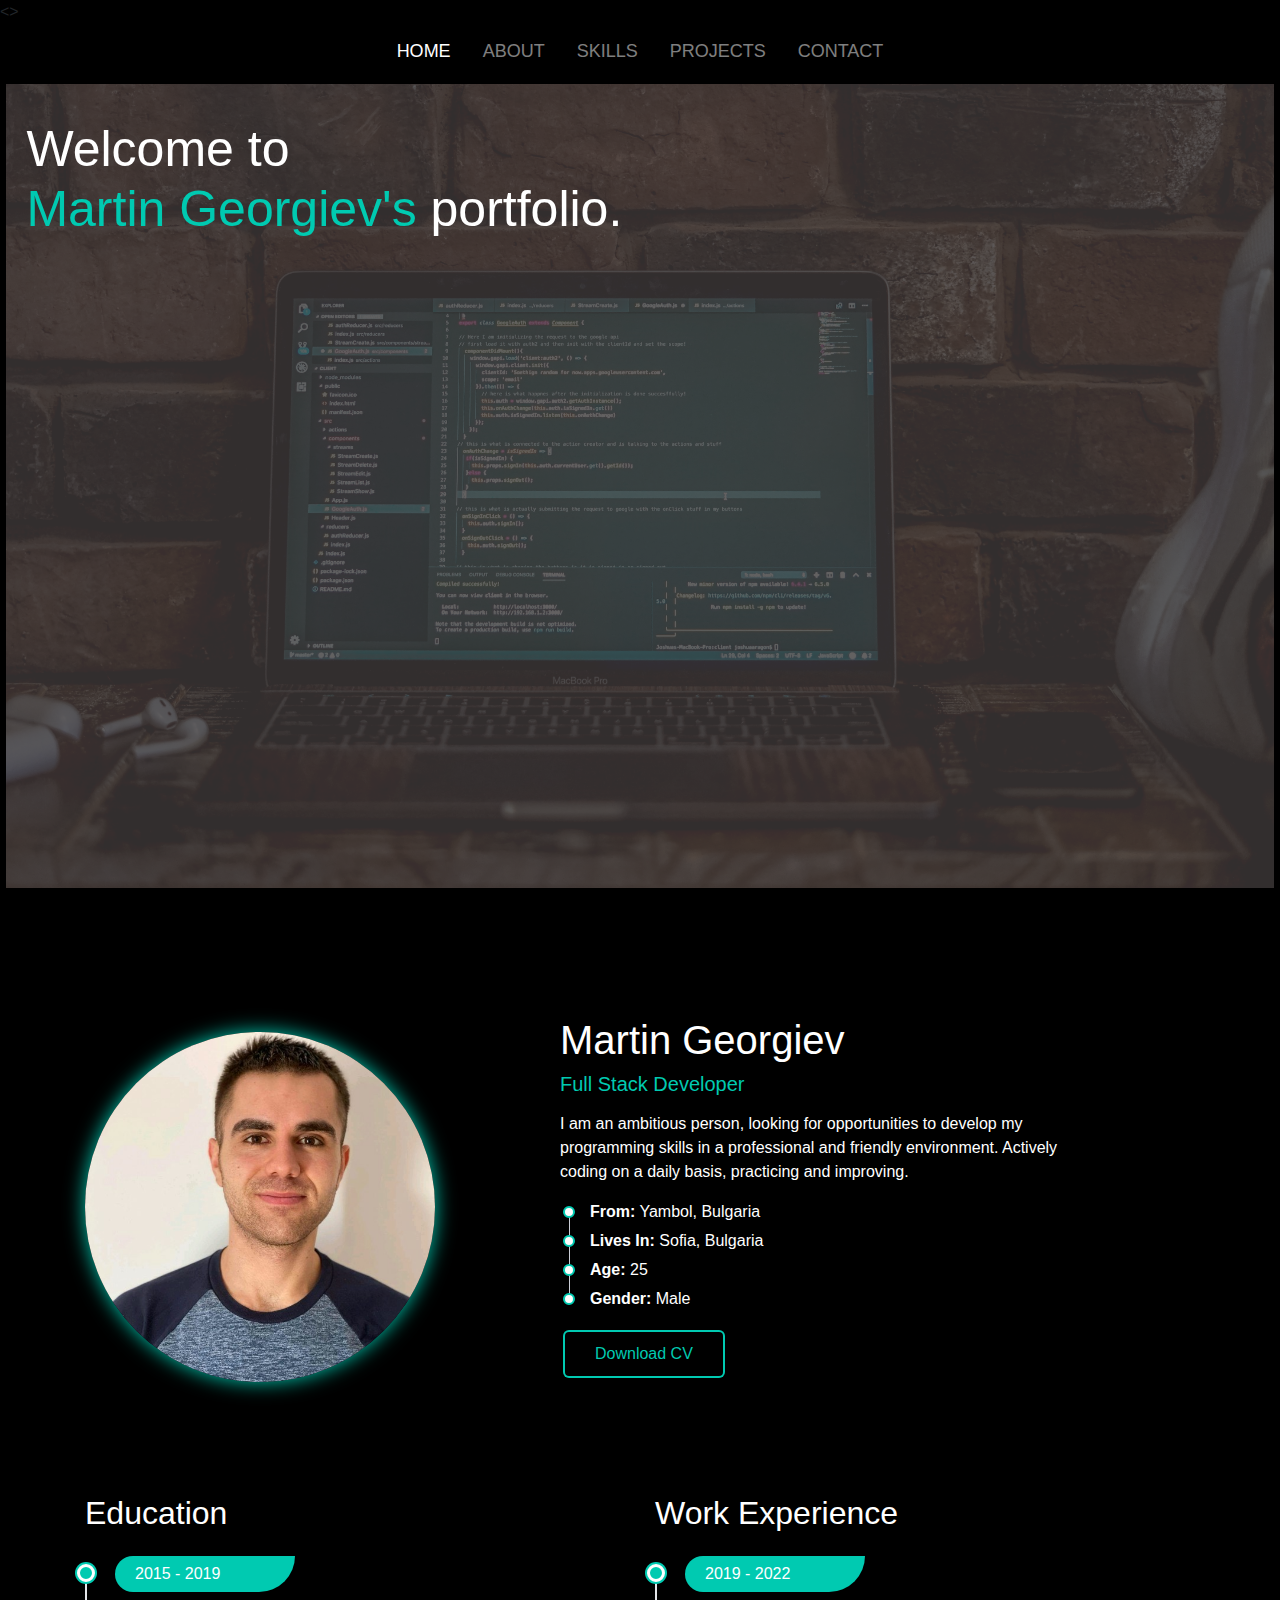
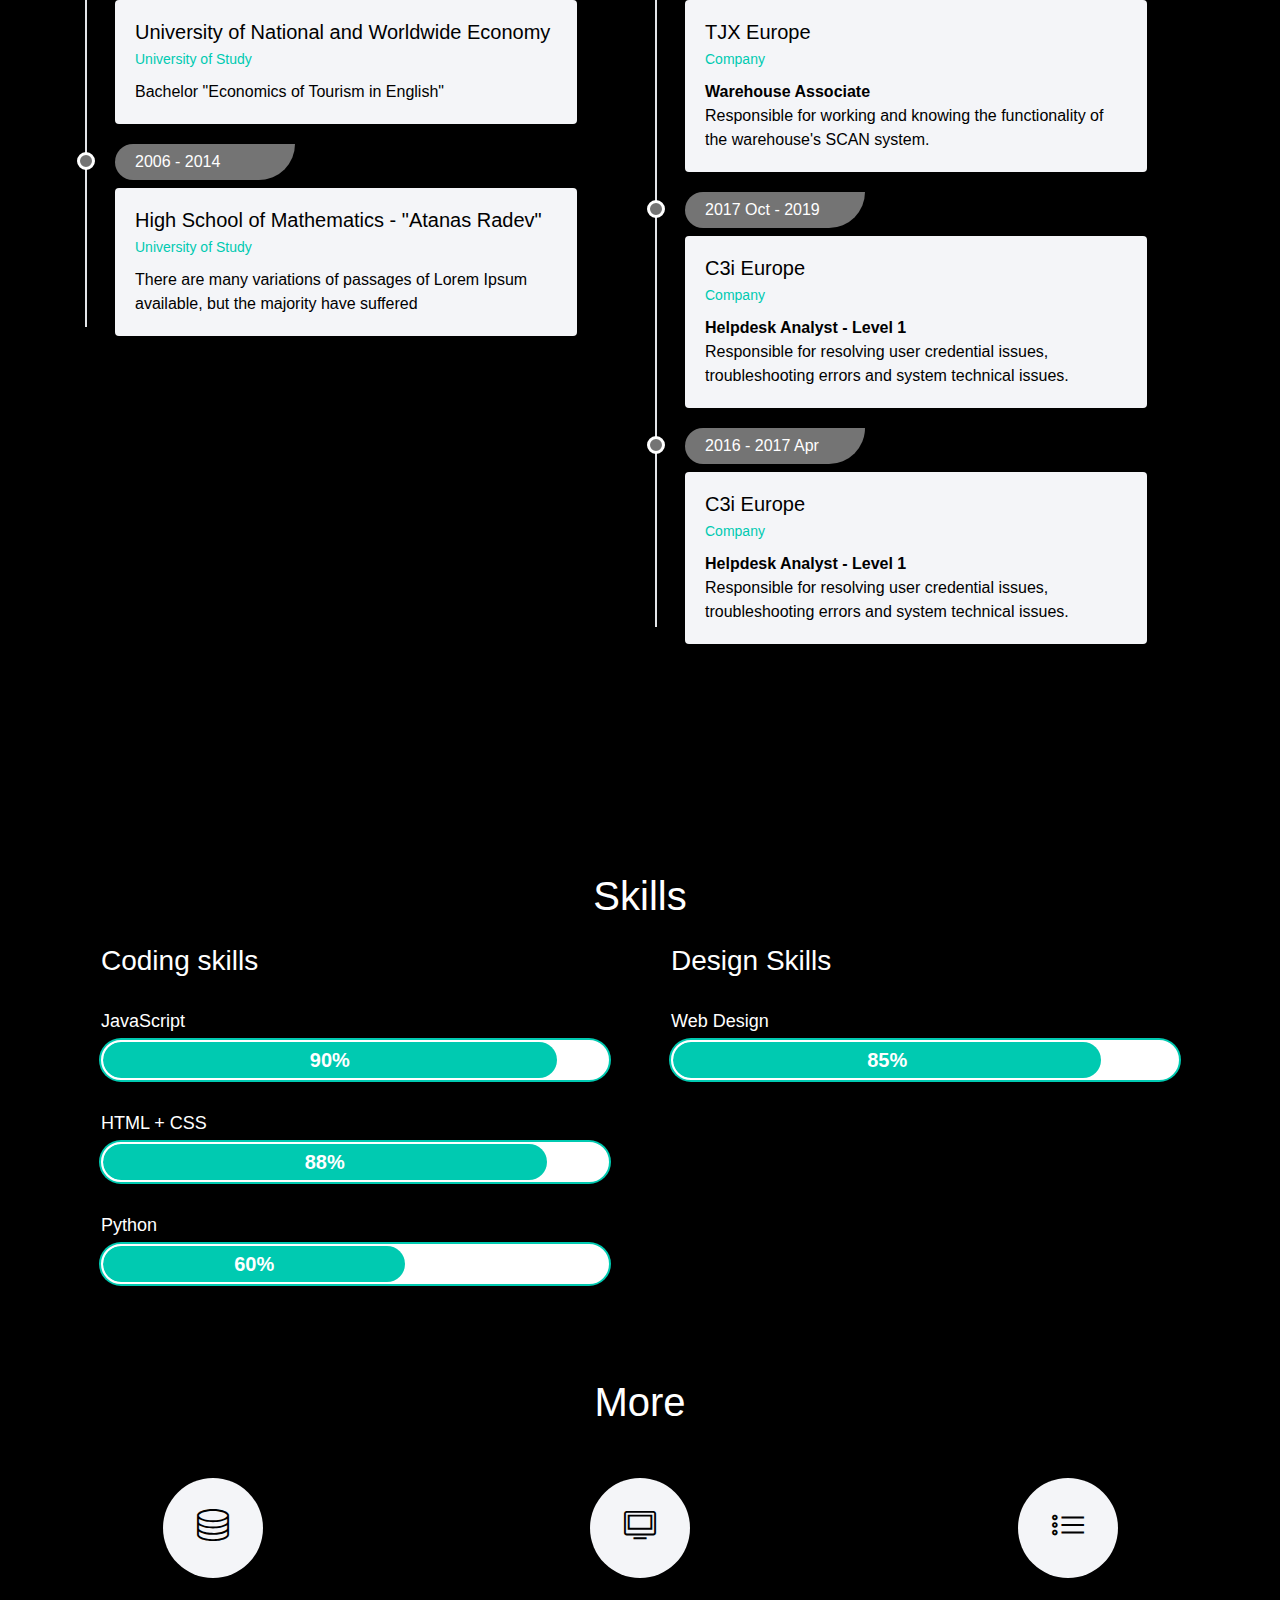
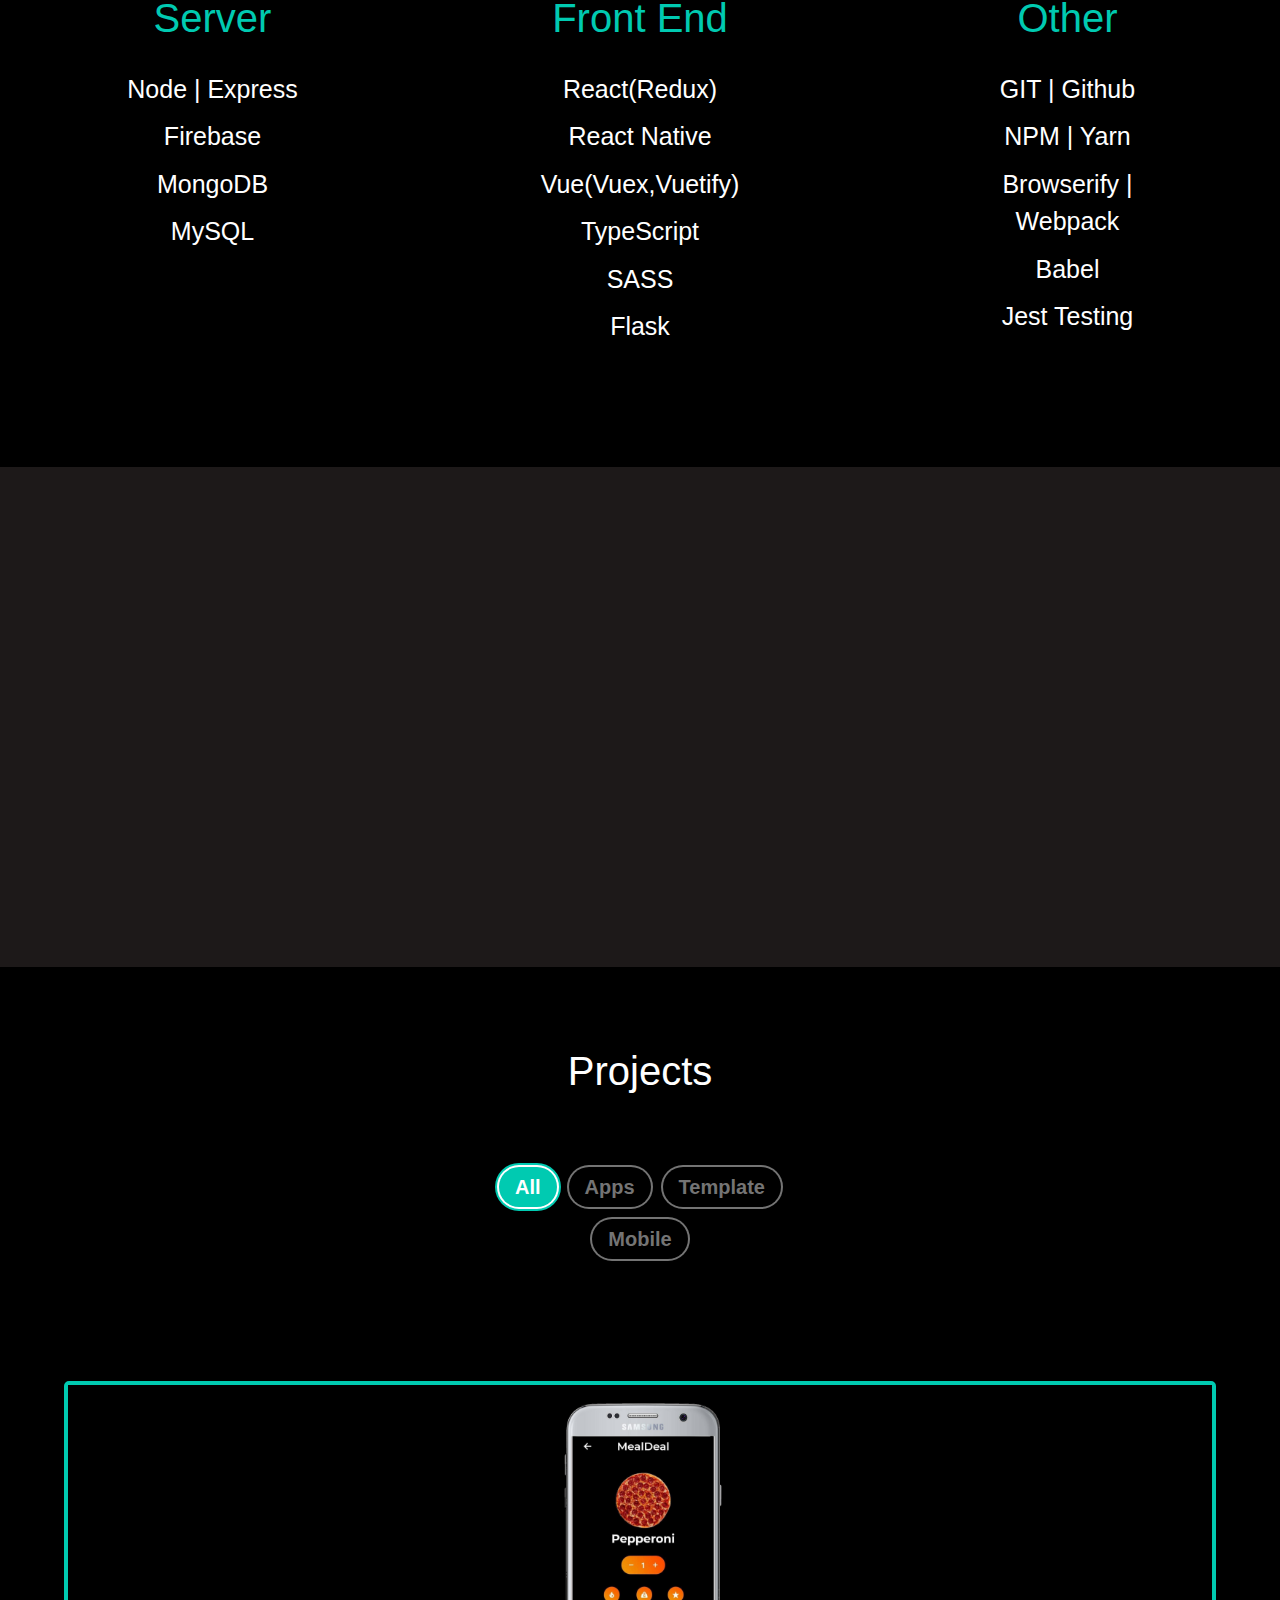
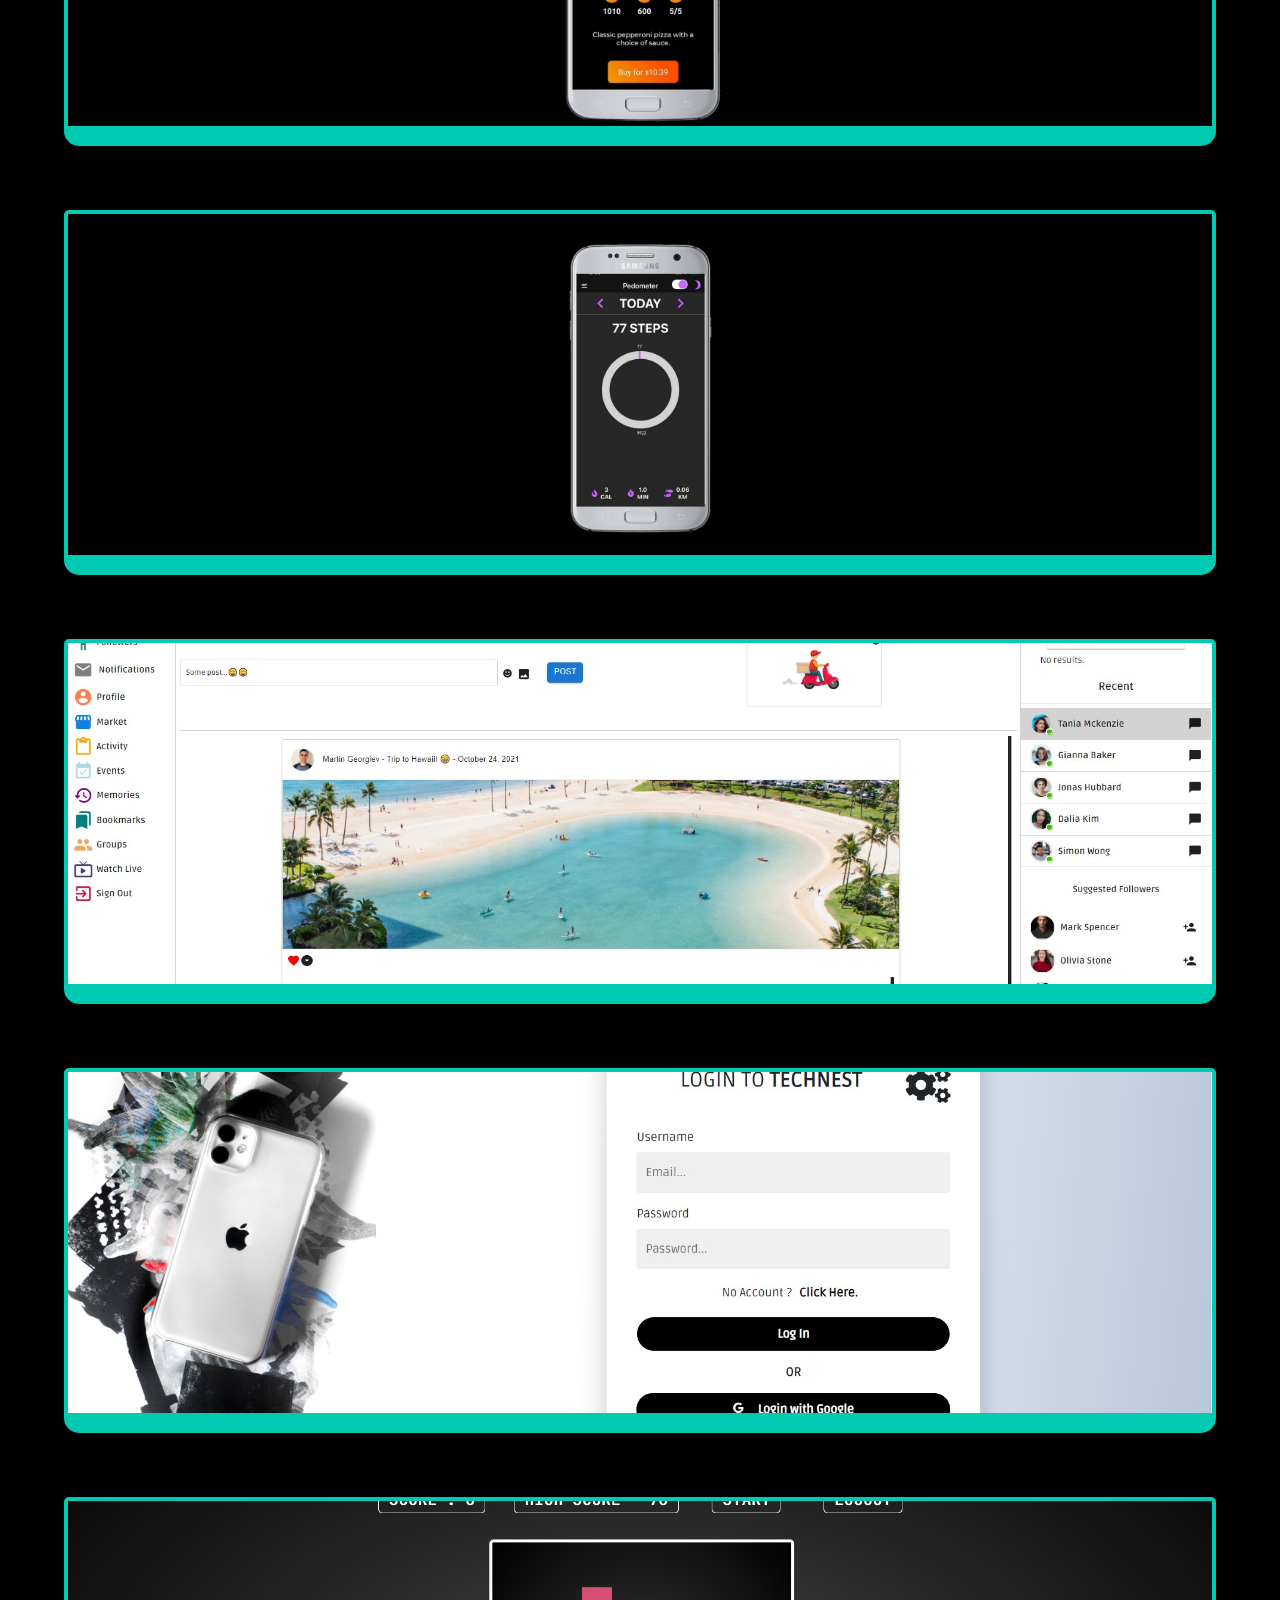
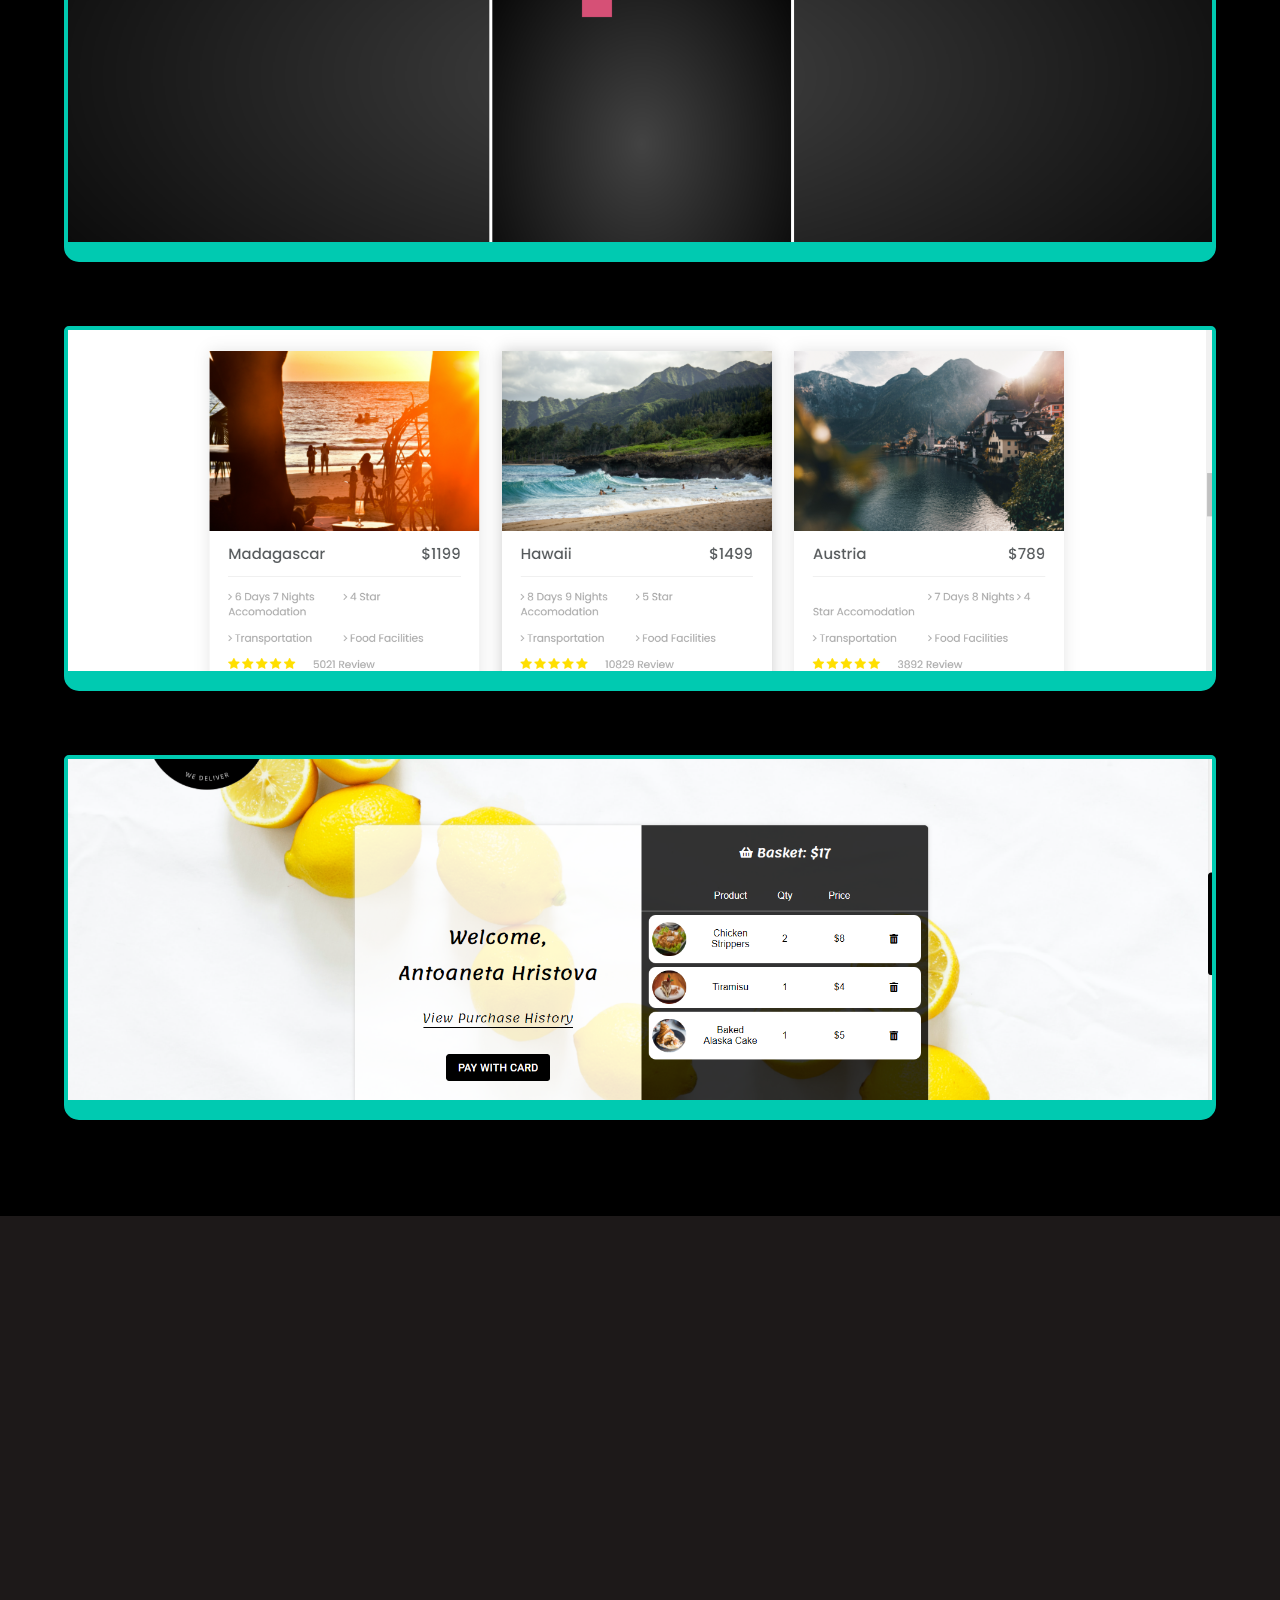
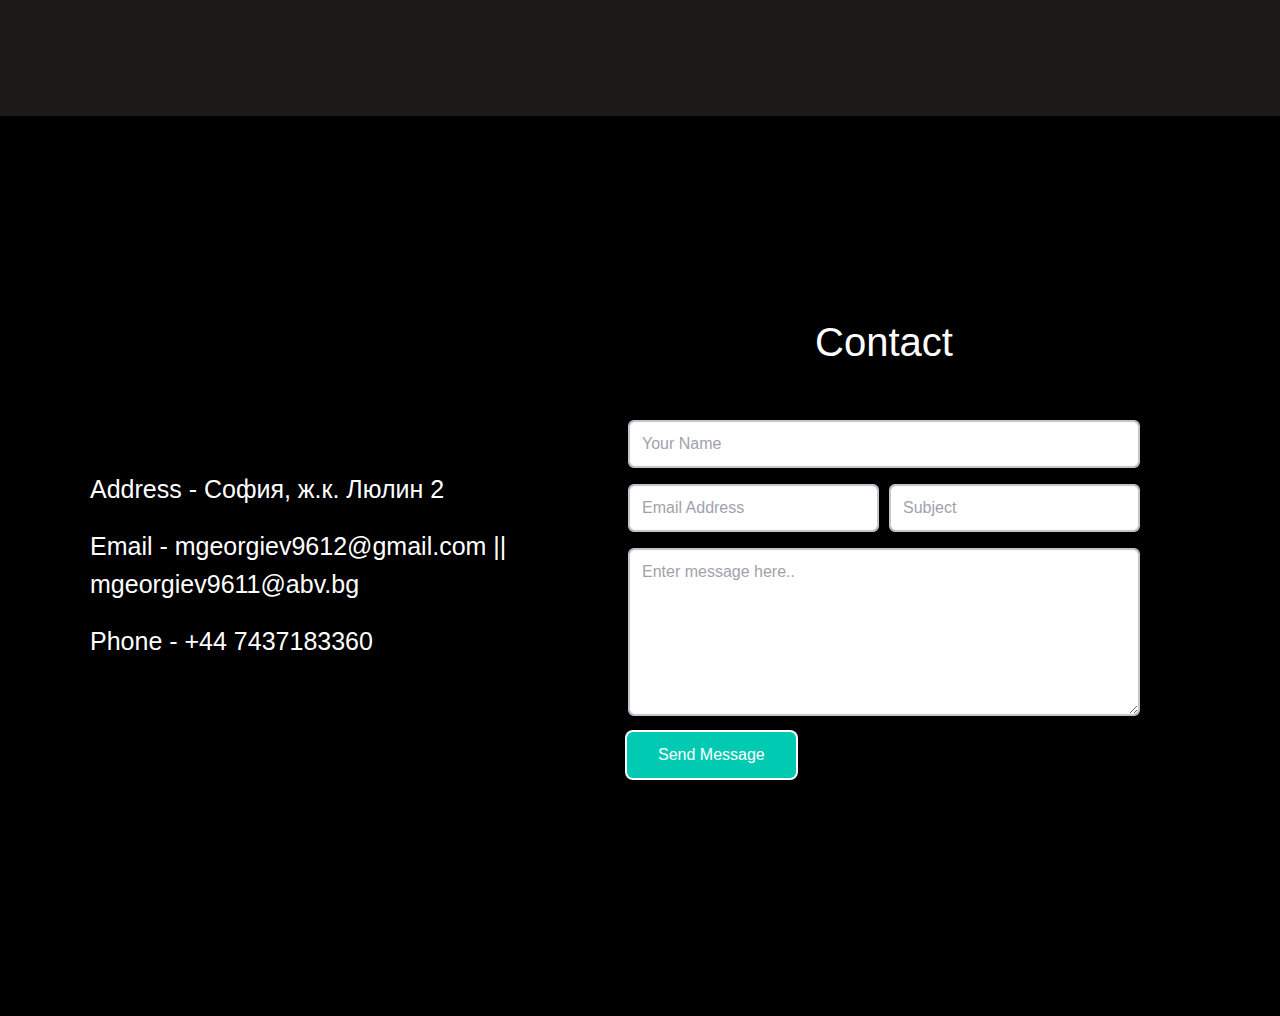
==== index.html @ 3c36e734 "Update" ====
<!DOCTYPE html>
<html lang="en">
<>
  <meta charset="UTF-8">
  <meta name="viewport" content="width=device-width, initial-scale=1.0">

  <meta http-equiv="X-UA-Compatible" content="ie=edge">

  <meta name="copyright" content="MACode ID, https://www.macodeid.com/">

  <title>Martin Georgiev - Portfolio</title>
  <link rel="stylesheet" href="https://cdnjs.cloudflare.com/ajax/libs/magnific-popup.js/1.1.0/magnific-popup.min.css" />

  <link rel="stylesheet" type="text/css" href="./assets/css/themify-icons.css">

  <link rel="stylesheet" type="text/css" href="./assets/css/bootstrap.css">

  <link rel="stylesheet" type="text/css" href="./assets/vendor/animate/animate.css">

  <link rel="stylesheet" type="text/css" href="./assets/vendor/owl-carousel/owl.carousel.css">

  <link rel="stylesheet" type="text/css" href="./assets/vendor/perfect-scrollbar/css/perfect-scrollbar.css">

  <link rel="stylesheet" type="text/css" href="./assets/vendor/nice-select/css/nice-select.css">

  <link rel="stylesheet" type="text/css" href="./assets/vendor/fancybox/css/jquery.fancybox.min.css">

  <link rel="stylesheet" type="text/css" href="./assets/css/virtual.css">

  <link rel="stylesheet" type="text/css" href="./assets/css/topbar.virtual.css">
  <link rel="stylesheet" type="text/css" href="./assets/css/styles.css">
  <link rel="preconnect" href="https://fonts.googleapis.com">
  <link rel="preconnect" href="https://fonts.gstatic.com" crossorigin>
  <link href="https://fonts.googleapis.com/css2?family=Ruda&display=swap" rel="stylesheet">
  <script src="https://kit.fontawesome.com/34d4f625c3.js" crossorigin="anonymous"></script>
  <script type="text/javascript" src="https://cdn.jsdelivr.net/npm/emailjs-com@3/dist/email.min.js"></script>
  <script type="text/javascript">
  (function() {
  emailjs.init("user_loVJY6vXGC3Sks61sWUpJ");
  })();
  </script>
  </head>

  <body class="theme-red">

    <!-- Back to top button -->
    <div class="btn-back_to_top">
      <span class="ti-arrow-up"></span>
    </div>

    <!-- Setting button -->
    <div class="config">
      <div class="template-config">
        <!-- Settings -->
        <div class="d-block">
          <button class="btn btn-fab btn-sm" id="sideel" title="Settings"><span class="ti-settings"></span></button>
        </div>
        <!-- Puschase -->
        <div class="d-block">
          <a href="https://macodeid.com/projects/virtual-folio/" class="btn btn-fab btn-sm" title="Get this template"
            data-toggle="tooltip" data-placement="left"><span class="ti-download"></span></a>
        </div>
        <!-- Help -->
        <div class="d-block">
          <a href="#" class="btn btn-fab btn-sm" title="Help" data-toggle="tooltip" data-placement="left"><span
              class="ti-help"></span></a>
        </div>
      </div>
      <div class="set-menu">
      </div>
    </div>
    </div>

    <div class="vg-page page-home bg-image" id="home" style="background-image: url(./assets/img/b10.jpg); background-attachment: scroll;">
      <!-- Navbar -->
      <div class="navbar navbar-expand-lg navbar-dark sticky" data-offset="500" style="background-color: black;">
        <div class="container" >
          <button class="navbar-toggler" data-toggle="collapse" data-target="#main-navbar" aria-expanded="true">
            <span class="ti-menu"></span>
          </button>
          <div class="collapse navbar-collapse" id="main-navbar">
            <ul class="navbar-nav ml-auto">
              <li class="nav-item active">
                <a href="#home" class="nav-link" data-animate="scrolling">Home</a>
              </li>
              <li class="nav-item">
                <a href="#about" class="nav-link" data-animate="scrolling">About</a>
              </li>
              <li class="nav-item">
                <a href="#skills" class="nav-link" data-animate="scrolling">Skills</a>
              </li>
              <li class="nav-item">
                <a href="#portfolio" class="nav-link" data-animate="scrolling">Projects</a>
              </li>
              <li class="nav-item">
                <a href="#contact" class="nav-link" data-animate="scrolling">Contact</a>
              </li>
            </ul>
            <ul class="nav ml-auto">

            </ul>
          </div>
        </div>
      </div> <!-- End Navbar -->
      <!-- Caption header -->
      <div class="caption-header wow zoomInDown">
        <h1 class="fw-light mb-1">Welcome to <br/><span class="fg-theme mb-1">Martin Georgiev's</span> portfolio.</h1>
      </div> <!-- End Caption header -->
    </div>

    <div class="vg-page page-about" id="about">
      <div class="container py-5">
        <div class="row">
          <div class="col-lg-4 py-3">
            <div class="img-place wow fadeInUp">
              <img src="./assets/img/profile_img.jpg" alt="">
            </div>
          </div>
          <div class="col-lg-6 offset-lg-1 wow fadeInRight">
            <h1 class="fw-medium">Martin Georgiev</h1>
            <h5 class="fg-theme mb-3">Full Stack Developer</h5>
            <p>I am an ambitious person, looking for opportunities to develop my programming skills in a professional
              and friendly environment. Actively coding on a daily basis, practicing and improving.</p>
            <ul class="theme-list">
              <li><b>From:</b> Yambol, Bulgaria</li>
              <li><b>Lives In:</b> Sofia, Bulgaria</li>
              <li><b>Age:</b> 25</li>
              <li><b>Gender:</b> Male</li>
            </ul>
            <a href="./html/MartinCV.pdf" target="_blank" class="btn btn-theme-outline">Download CV</a>
          </div>
        </div>
      </div>
      <div class="container pt-5">
        <div class="row">
          <div class="col-md-6 wow fadeInRight">
            <h2 class="fw-normal">Education</h2>
            <ul class="timeline mt-4 pr-md-5">
              <li>
                <div class="title"> 2015 - 2019</div>
                <div class="details">
                  <h5>University of National and Worldwide Economy</h5>
                  <small class="fg-theme">University of Study</small>
                  <p>Bachelor "Economics of Tourism in English"</p>
                </div>
              </li>
              <li>
                <div class="title">2006 - 2014</div>
                <div class="details">
                  <h5>High School of Mathematics - "Atanas Radev"</h5>
                  <small class="fg-theme">University of Study</small>
                  <p>There are many variations of passages of Lorem Ipsum available, but the majority have suffered</p>
                </div>
              </li>
            </ul>
          </div>
          <div class="col-md-6 wow fadeInRight" data-wow-delay="200ms">
            <h2 class="fw-normal">Work Experience</h2>
            <ul class="timeline mt-4 pr-md-5">
              <li>
                <div class="title">2019 - 2022</div>
                <div class="details">
                  <h5>TJX Europe</h5>
                  <small class="fg-theme">Company</small>
                  <p><b>Warehouse Associate</b></p>
                  <p>Responsible for working and knowing the functionality of the
                    warehouse's SCAN system.</p>
                </div>
              </li>
              <li>
                <div class="title">2017 Oct - 2019</div>
                <div class="details">
                  <h5>C3i Europe</h5>
                  <small class="fg-theme">Company</small>
                  <p><b>Helpdesk Analyst - Level 1</b></p>
                  <p>Responsible for resolving user credential issues, troubleshooting errors and system technical issues.</p>
                </div>
              </li>
              <li>
                <div class="title">2016 - 2017 Apr</div>
                <div class="details">
                  <h5>C3i Europe</h5>
                  <small class="fg-theme">Company</small>
                  <p><b>Helpdesk Analyst - Level 1</b></p>
                  <p>Responsible for resolving user credential issues, troubleshooting errors and system technical issues.</p>
                </div>
              </li>
            </ul>
          </div>
        </div>
      </div>
    </div>



    <div class="vg-page page-about" id="skills">
      <div class="container py-5">
        <h1 class="text-center fw-normal wow fadeIn">Skills</h1>
        <div class="row py-3">
          <div class="col-md-6">
            <div class="px-lg-3">
              <h3 class="wow fadeInUp">Coding skills</h3>
              <div class="progress-wrapper wow fadeInUp">
                <span class="caption">JavaScript</span>
                <div class="progress" style="height:40px;">
                  <div class="progress-bar" role="progressbar" style="width: 90%; font-size: 20px; font-weight: bold;"
                    aria-valuenow="75" aria-valuemin="0" aria-valuemax="100">90%</div>
                </div>
              </div>
              <div class="progress-wrapper wow fadeInUp">
                <span class="caption">HTML + CSS</span>
                <div class="progress" style="height:40px;">
                  <div class="progress-bar" role="progressbar" style="width: 88%; font-size: 20px; font-weight: bold;"
                    aria-valuenow="75" aria-valuemin="0" aria-valuemax="100">88%</div>
                </div>
              </div>
              <div class="progress-wrapper wow fadeInUp">
                <span class="caption">Python</span>
                <div class="progress" style="height:40px;">
                  <div class="progress-bar" role="progressbar" style="width: 60%; font-size: 20px; font-weight: bold;"
                    aria-valuenow="75" aria-valuemin="0" aria-valuemax="100">60%</div>
                </div>
              </div>
            </div>
          </div>
          <div class="col-md-6">
            <div class="px-lg-3">
              <h3 class="wow fadeInUp">Design Skills</h3>
              <div class="progress-wrapper wow fadeInUp">
                <span class="caption">Web Design</span>
                <div class="progress" style="height:40px;">
                  <div class="progress-bar" role="progressbar" style="width: 85%; font-size: 20px; font-weight: bold;"
                    aria-valuenow="75" aria-valuemin="0" aria-valuemax="100">85%</div>
                </div>
              </div>
            </div>
          </div>
        </div>
      </div>
      <div class="container">
        <h1 class="fw-normal text-center wow fadeInUp mb-3">More</h1>
        <div class="row mt-2" style="justify-content: space-between;">
          <div class="col-md-6 col-lg-4 col-xl-3">
            <div class="card card-service wow fadeInUp">
              <div class="icon">
                <span class="ti-server"></span>
              </div>
              <div class="caption" style="justify-content:center; text-align:center;">
                <h1 class="fg-theme mb-4">Server</h1>
                <div class="list-group" style="color: white;">
                  <div>Node | Express</div>
                  <div>Firebase</div>
                  <div>MongoDB</div>
                  <div>MySQL</div>
                </div>
              </div>
            </div>
          </div>
          <div class="col-md-6 col-lg-4 col-xl-3">
            <div class="card card-service wow fadeInUp">
              <div class="icon">
                <span class="ti-desktop"></span>
              </div>
              <div class="caption">
                <h1 class="fg-theme mb-4">Front End</h1>
                  <div class="list-group" style="color: white;">
                    <div>React(Redux)</div>
                    <div>React Native</div>
                    <div>Vue(Vuex,Vuetify)</div>
                    <div>TypeScript</div>
                    <div>SASS</div>
                    <div>Flask</div>
                  </div>
              </div>
            </div>
          </div>

          <div class="col-md-6 col-lg-4 col-xl-3">
            <div class="card card-service wow fadeInUp">
              <div class="icon">
                <span class="ti-list"></span>
              </div>
              <div class="caption">
                <h1 class="fg-theme mb-4">Other</h1>
                <div class="list-group" style="color: white;">
                  <div>GIT | Github</div>
                  <div>NPM | Yarn</div>
                  <div>Browserify | Webpack</div>
                  <div>Babel</div>
                  <div>Jest Testing</div>
                </div>
              </div>
            </div>
          </div>
        </div>
      </div>
    </div>

    <div class="vg-page page-funfact bg-image" style="background-image: url(./assets/img/b11.jpg);">

    </div>

    <!-- Portfolio page -->
    <div class="vg-page page-portfolio" id="portfolio">
      <!-- Button trigger modal -->
      <div class="container" style="margin-bottom: 100px;">
        <h1 class="text-center fw-normal wow fadeInUp">Projects</h1>
        <div class="filterable-button py-3 wow fadeInUp" data-toggle="selected">
          <button class="btn btn-theme-outline selected" onclick="addAnimation('all')">All</button>
          <button class="btn btn-theme-outline" onclick="addAnimation('apps')">Apps</button>
          <button class="btn btn-theme-outline" onclick="addAnimation('template')">Template</button>
          <button class="btn btn-theme-outline" onclick="addAnimation('ios')">Mobile</button>
        </div>
      </div>
      <div class="gridder my-3">
        <div class="grid-item animate-grid-item ios wow zoomIn">
          <div class="img-place" data-caption="<h1 class='fg-theme'>Mobile Travel App</h1> <p>Travel, Discovery</p>">
            <div class="project-image" onclick="getType('mealdeal')" data-toggle="modal" data-target="#exampleModal"
              style="background-image: url(./html/images/prettyPhotoImages/mealdeal/mealdeal1.png);background-size: contain;"></div>
            <div class="img-caption">
              <div>
                <h4 class="fg-theme">Meal Deal</h4>
                <p>Food, Delivery App</p>
              </div>
              <div>
                <div class="icon_container mt-2 mb-3">
                  <i class="fab fa-android"></i>
                  <i class="fab fa-apple"></i>
                  <i class="fab fa-react"></i>
                </div>
                <div class="mb-3">
                  <button type="button" class="btn btn-project"><a target="_blank"
                      href="https://expo.dev/@mgeorgiev9611/FoodTracker"><i class="fas fa-star"></i> View Project</a></button>
                  <button type="button" class="btn btn-code"><a target="_blank"
                      href="https://github.com/mgeorgiev96/MealDeal"><i class="fas fa-code"></i> View
                      Code</a></button>
                </div>
              </div>
            </div>
          </div>
        </div>
        <div class="grid-item animate-grid-item ios wow zoomIn">
          <div class="img-place" data-caption="<h1 class='fg-theme'>Mobile Travel App</h1> <p>Travel, Discovery</p>">
            <div class="project-image" onclick="getType('pedometer')" data-toggle="modal" data-target="#exampleModal"
              style="background-image: url(./html/images/prettyPhotoImages/pedometer/13.png);background-size: contain;"></div>
            <div class="img-caption">
              <div>
                <h4 class="fg-theme">Fitness App</h4>
                <p>Pedometer, Calorie calculator, Fitness</p>
              </div>
              <div>
                <div class="icon_container mt-2 mb-3">
                  <i class="fab fa-apple"></i>
                  <i class="fab fa-react"></i>
                </div>
                <div class="mb-3">
                  <button type="button" class="btn btn-project"><a target="_blank"
                      href="https://expo.dev/@mgeorgiev9611/calorieTracker"><i class="fas fa-star"></i> View Project</a></button>
                  <button type="button" class="btn btn-code"><a target="_blank"
                      href="https://github.com/mgeorgiev96/calorieTracker"><i class="fas fa-code"></i> View
                      Code</a></button>
                </div>
              </div>
            </div>
          </div>
        </div>
        <div class="grid-item apps wow animate-grid-item zoomIn element gal branding">
          <div class="img-place" data-caption="<h1 class='fg-theme'>Mobile Travel App</h1> <p>Travel, Discovery</p>">
            <div class="project-image" onclick="getType('gossip')" data-toggle="modal" data-target="#exampleModal"
              style="background-image: url(./html/images/prettyPhotoImages/gossip/gossip3.jpg);"></div>
            <div class="img-caption">
              <div>
                <h4 class="fg-theme">Gossip</h4>
                <p>Chat, Social Media App</p>
              </div>
              <div>
                <div class="icon_container mt-2 mb-3">
                  <i class="fab fa-node-js"></i>
                  <img class="firebase_icon" src="https://img.icons8.com/color/48/000000/firebase.png" />
                  <i class="fab fa-react"></i>
                  <img class="mongo_icon" src="https://img.icons8.com/color/48/000000/mongodb.png" />
                </div>
                <div class="mb-3">
                  <button type="button" class="btn btn-project"><a target="_blank"
                      href="https://chatgossip.herokuapp.com"><i class="fas fa-star"></i> View Project</a></button>
                  <button type="button" class="btn btn-code"><a target="_blank"
                      href="https://github.com/mgeorgiev96/GossipChat"><i class="fas fa-code"></i> View
                      Code</a></button>
                </div>
              </div>
            </div>
          </div>
        </div>
        <div class="grid-item apps animate-grid-item wow zoomIn element gal branding">
          <div class="img-place" data-caption="<h1 class='fg-theme'>Mobile Travel App</h1> <p>Travel, Discovery</p>">
            <div class="project-image" onclick="getType('technest')" data-toggle="modal" data-target="#exampleModal"
              style="background-image: url(./html/images/prettyPhotoImages/technest/technest1.jpg);"></div>
            <div class="img-caption">
              <div>
                <h4 class="fg-theme">Technest</h4>
                <p>Shop, Ecommerce Website</p>
              </div>
              <div>
                <div class="icon_container mt-2 mb-3">
                  <i class="fab fa-node-js"></i>
                  <i class="fab fa-react"></i>
                  <img class="mongo_icon" src="https://img.icons8.com/color/48/000000/mongodb.png" />
                </div>
                <div class="mb-3">
                  <button type="button" class="btn btn-project"><a target="_blank"
                      href="http://technestt.herokuapp.com/"><i class="fas fa-star"></i> View Project</a></button>
                  <button type="button" class="btn btn-code"><a target="_blank"
                      href="https://github.com/mgeorgiev96/TechNestRemake"><i class="fas fa-code"></i> View
                      Code</a></button>
                </div>
              </div>
            </div>
          </div>
        </div>
        <div class="grid-item apps animate-grid-item wow zoomIn">
          <div class="img-place" data-caption="<h1 class='fg-theme'>Mobile Travel App</h1> <p>Travel, Discovery</p>">
            <div class="project-image" onclick="getType('tetris')" data-toggle="modal" data-target="#exampleModal"
              style="background-image: url(./html/images/prettyPhotoImages/tetris/tetris1.png);"></div>
            <div class="img-caption">
              <div>
                <h4 class="fg-theme">Tetris</h4>
                <p>Game, Tetris</p>
              </div>
              <div>
                <div class="icon_container mt-2 mb-3">
                  <i class="fab fa-node-js"></i>
                  <i class="fab fa-js"></i>
                  <img class="mongo_icon" src="https://img.icons8.com/color/48/000000/mongodb.png" />
                </div>
                <div class="mb-3">
                  <button type="button" class="btn btn-project"><a target="_blank"
                      href="https://tetris-game-c.herokuapp.com/"><i class="fas fa-star"></i> View Project</a></button>
                  <button type="button" class="btn btn-code"><a target="_blank"
                      href="https://github.com/mgeorgiev96/Tetris-Game-"><i class="fas fa-code"></i> View
                      Code</a></button>
                </div>
              </div>
            </div>
          </div>
        </div>
        <div class="grid-item template animate-grid-item wow zoomIn">
          <div class="img-place" data-caption="<h1 class='fg-theme'>Mobile Travel App</h1> <p>Travel, Discovery</p>">
            <div class="project-image" onclick="getType('travel')" data-toggle="modal" data-target="#exampleModal"
              style="background-image: url(./html/images/prettyPhotoImages/travel/travel2.png);"></div>
            <div class="img-caption">
              <div>
                <h4 class="fg-theme">Travel Escape</h4>
                <p>Travel, Booking App</p>
              </div>
              <div>
                <div class="icon_container mt-2 mb-3">
                  <i class="fab fa-node-js"></i>
                  <i class="fab fa-js"></i>
                  <img class="mongo_icon" src="https://img.icons8.com/color/48/000000/mongodb.png" />
                </div>
                <div class="mb-3">
                  <button type="button" class="btn btn-project"><a target="_blank"
                      href="https://travel-escape.herokuapp.com/"><i class="fas fa-star"></i> View Project</a></button>
                  <button type="button" class="btn btn-code"><a target="_blank"
                      href="https://github.com/mgeorgiev96/Travel-Escape"><i class="fas fa-code"></i> View
                      Code</a></button>
                </div>
              </div>
            </div>
          </div>
        </div>
        <div class="grid-item apps animate-grid-item wow zoomIn">
          <div class="img-place" data-caption="<h1 class='fg-theme'>Mobile Travel App</h1> <p>Travel, Discovery</p>">
            <div class="project-image" onclick="getType('bite')" data-toggle="modal" data-target="#exampleModal"
              style="background-image: url(./html/images/prettyPhotoImages/bitehome/bitehome4.png);"></div>
            <div class="img-caption">
              <div>
                <h4 class="fg-theme">Bite To Home</h4>
                <p>Food, Order App</p>
              </div>
              <div>
                <div class="icon_container mt-2 mb-3">
                  <i class="fab fa-python"></i>
                  <i class="fab fa-react"></i>
                  <img class="mongo_icon" src="https://img.icons8.com/color/48/000000/mongodb.png" />
                </div>
                <div class="mb-3">
                  <button type="button" class="btn btn-project"><a target="_blank"
                      href="https://bitetohome.herokuapp.com/"><i class="fas fa-star"></i> View Project</a></button>
                  <button type="button" class="btn btn-code"><a target="_blank"
                      href="https://github.com/mgeorgiev96/BiteToHome"><i class="fas fa-code"></i> View
                      Code</a></button>
                </div>
              </div>
            </div>
          </div>
        </div>
      </div>
    </div>

    <!-- Modal -->
    <div class="modal fade" id="exampleModal" tabindex="-1" aria-labelledby="exampleModalLabel" aria-hidden="true">
      <div class="modal-dialog">
        <div class="modal-content">
          <div class="modal-body">
            <div id="carouselExampleIndicators" class="carousel slide" data-ride="carousel">
              <i class="fas fa-times"  style="z-index: 999;position: absolute;" data-dismiss="modal"></i>
              <div class="carousel-inner">

              </div>
              <a class="carousel-control-prev" href="#carouselExampleIndicators" role="button" data-slide="prev">
                <span class="carousel-control-prev-icon" aria-hidden="true"></span>
                <span class="sr-only">Previous</span>
              </a>
              <a class="carousel-control-next" href="#carouselExampleIndicators" role="button" data-slide="next">
                <span class="carousel-control-next-icon" aria-hidden="true"></span>
                <span class="sr-only">Next</span>
              </a>
            </div>
          </div>
        </div>
      </div>
    </div>
    </div> <!-- End Portfolio page -->
    <div class="vg-page page-funfact bg-image" style="background-image: url(./assets/img/b11.jpg);">

    </div>
    <!-- Contact -->
    <div class="vg-page page-contact" id="contact" style="height: 100vh!important;">
      <div class="list-group" style="color: white;">
        <div class="info-container"><i class="fas fa-home"></i> <div style="align-self:center;">Address - София, ж.к. Люлин 2</div></div>
        <div class="info-container"><i class="fas fa-envelope"></i><div>Email - mgeorgiev9612@gmail.com ||  mgeorgiev9611@abv.bg</div></div>
        <div class="info-container"><i class="fas fa-mobile"></i><div>Phone - +44 7437183360</div></div>
      
      </div>
      <div class="container-fluid">
        <h1 class="text-center fw-normal wow fadeInUp">Contact</h1>
        <div class="row py-12">
          <div class="col-lg-12">
            <div class="vg-contact-form">
              <div class="form-row">
                <div class="col-12 mt-3 wow fadeInUp">
                  <input id="to_name" class="form-control" type="text" name="Name" placeholder="Your Name">
                </div>
                <div class="col-6 mt-3 wow fadeInUp">
                  <input id="from_email" class="form-control" type="text" name="Email" placeholder="Email Address">
                </div>
                <div class="col-6 mt-3 wow fadeInUp">
                  <input id="subject" class="form-control" type="text" name="Subject" placeholder="Subject">
                </div>
                <div class="col-12 mt-3 wow fadeInUp">
                  <textarea id="message" class="form-control" name="Message" rows="6" placeholder="Enter message here.."></textarea>
                </div>
                <button onclick="sendEmail()" class="btn btn-theme mt-3 wow fadeInUp ml-1">Send Message</button>
              </div>
            </dib>
          </div>
        </div>
      </div>
    </div> <!-- End Contact -->


    <script src="https://cdnjs.cloudflare.com/ajax/libs/magnific-popup.js/1.1.0/jquery.magnific-popup.min.js"></script>
    <script src="https://ajax.googleapis.com/ajax/libs/jquery/1.11.2/jquery.min.js"></script>
    <script src="https://maxcdn.bootstrapcdn.com/bootstrap/3.3.4/js/bootstrap.min.js"></script>
    <script src="./html/modals.js"></script>
    <script src="./assets/js/jquery-3.5.1.min.js"></script>

    <script src="./assets/js/bootstrap.bundle.min.js"></script>

    <script src="./assets/vendor/owl-carousel/owl.carousel.min.js"></script>

    <script src="./assets/vendor/perfect-scrollbar/js/perfect-scrollbar.js"></script>

    <script src="./assets/vendor/isotope/isotope.pkgd.min.js"></script>

    <script src="./assets/vendor/nice-select/js/jquery.nice-select.min.js"></script>

    <script src="./assets/vendor/fancybox/js/jquery.fancybox.min.js"></script>

    <script src="./assets/vendor/wow/wow.min.js"></script>

    <script src="./assets/vendor/animateNumber/jquery.animateNumber.min.js"></script>

    <script src="./assets/vendor/waypoints/jquery.waypoints.min.js"></script>

    <script src="./assets/js/google-maps.js"></script>

    <script src="./assets/js/topbar-virtual.js"></script>
    <script src="https://cdnjs.cloudflare.com/ajax/libs/jquery/3.6.0/jquery.min.js"></script>

    <script async defer
      src="https://maps.googleapis.com/maps/api/js?key=AIzaSyAIA_zqjFMsJM_sxP9-6Pde5vVCTyJmUHM&callback=initMap">
    </script>
  </body>

</html>
---- assets/css/themify-icons.css ----
@font-face {
	font-family: 'themify';
	src:url('../fonts/themify.eot?-fvbane');
	src:url('../fonts/themify.eot?#iefix-fvbane') format('embedded-opentype'),
		url('../fonts/themify.woff?-fvbane') format('woff'),
		url('../fonts/themify.ttf?-fvbane') format('truetype'),
		url('../fonts/themify.svg?-fvbane#themify') format('svg');
	font-weight: normal;
	font-style: normal;
}

[class^="ti-"], [class*=" ti-"] {
	font-family: 'themify';
	speak: none;
	font-style: normal;
	font-weight: normal;
	font-variant: normal;
	text-transform: none;
	line-height: 1;

	/* Better Font Rendering =========== */
	-webkit-font-smoothing: antialiased;
	-moz-osx-font-smoothing: grayscale;
}

.ti-wand:before {
	content: "\e600";
}
.ti-volume:before {
	content: "\e601";
}
.ti-user:before {
	content: "\e602";
}
.ti-unlock:before {
	content: "\e603";
}
.ti-unlink:before {
	content: "\e604";
}
.ti-trash:before {
	content: "\e605";
}
.ti-thought:before {
	content: "\e606";
}
.ti-target:before {
	content: "\e607";
}
.ti-tag:before {
	content: "\e608";
}
.ti-tablet:before {
	content: "\e609";
}
.ti-star:before {
	content: "\e60a";
}
.ti-spray:before {
	content: "\e60b";
}
.ti-signal:before {
	content: "\e60c";
}
.ti-shopping-cart:before {
	content: "\e60d";
}
.ti-shopping-cart-full:before {
	content: "\e60e";
}
.ti-settings:before {
	content: "\e60f";
}
.ti-search:before {
	content: "\e610";
}
.ti-zoom-in:before {
	content: "\e611";
}
.ti-zoom-out:before {
	content: "\e612";
}
.ti-cut:before {
	content: "\e613";
}
.ti-ruler:before {
	content: "\e614";
}
.ti-ruler-pencil:before {
	content: "\e615";
}
.ti-ruler-alt:before {
	content: "\e616";
}
.ti-bookmark:before {
	content: "\e617";
}
.ti-bookmark-alt:before {
	content: "\e618";
}
.ti-reload:before {
	content: "\e619";
}
.ti-plus:before {
	content: "\e61a";
}
.ti-pin:before {
	content: "\e61b";
}
.ti-pencil:before {
	content: "\e61c";
}
.ti-pencil-alt:before {
	content: "\e61d";
}
.ti-paint-roller:before {
	content: "\e61e";
}
.ti-paint-bucket:before {
	content: "\e61f";
}
.ti-na:before {
	content: "\e620";
}
.ti-mobile:before {
	content: "\e621";
}
.ti-minus:before {
	content: "\e622";
}
.ti-medall:before {
	content: "\e623";
}
.ti-medall-alt:before {
	content: "\e624";
}
.ti-marker:before {
	content: "\e625";
}
.ti-marker-alt:before {
	content: "\e626";
}
.ti-arrow-up:before {
	content: "\e627";
}
.ti-arrow-right:before {
	content: "\e628";
}
.ti-arrow-left:before {
	content: "\e629";
}
.ti-arrow-down:before {
	content: "\e62a";
}
.ti-lock:before {
	content: "\e62b";
}
.ti-location-arrow:before {
	content: "\e62c";
}
.ti-link:before {
	content: "\e62d";
}
.ti-layout:before {
	content: "\e62e";
}
.ti-layers:before {
	content: "\e62f";
}
.ti-layers-alt:before {
	content: "\e630";
}
.ti-key:before {
	content: "\e631";
}
.ti-import:before {
	content: "\e632";
}
.ti-image:before {
	content: "\e633";
}
.ti-heart:before {
	content: "\e634";
}
.ti-heart-broken:before {
	content: "\e635";
}
.ti-hand-stop:before {
	content: "\e636";
}
.ti-hand-open:before {
	content: "\e637";
}
.ti-hand-drag:before {
	content: "\e638";
}
.ti-folder:before {
	content: "\e639";
}
.ti-flag:before {
	content: "\e63a";
}
.ti-flag-alt:before {
	content: "\e63b";
}
.ti-flag-alt-2:before {
	content: "\e63c";
}
.ti-eye:before {
	content: "\e63d";
}
.ti-export:before {
	content: "\e63e";
}
.ti-exchange-vertical:before {
	content: "\e63f";
}
.ti-desktop:before {
	content: "\e640";
}
.ti-cup:before {
	content: "\e641";
}
.ti-crown:before {
	content: "\e642";
}
.ti-comments:before {
	content: "\e643";
}
.ti-comment:before {
	content: "\e644";
}
.ti-comment-alt:before {
	content: "\e645";
}
.ti-close:before {
	content: "\e646";
}
.ti-clip:before {
	content: "\e647";
}
.ti-angle-up:before {
	content: "\e648";
}
.ti-angle-right:before {
	content: "\e649";
}
.ti-angle-left:before {
	content: "\e64a";
}
.ti-angle-down:before {
	content: "\e64b";
}
.ti-check:before {
	content: "\e64c";
}
.ti-check-box:before {
	content: "\e64d";
}
.ti-camera:before {
	content: "\e64e";
}
.ti-announcement:before {
	content: "\e64f";
}
.ti-brush:before {
	content: "\e650";
}
.ti-briefcase:before {
	content: "\e651";
}
.ti-bolt:before {
	content: "\e652";
}
.ti-bolt-alt:before {
	content: "\e653";
}
.ti-blackboard:before {
	content: "\e654";
}
.ti-bag:before {
	content: "\e655";
}
.ti-move:before {
	content: "\e656";
}
.ti-arrows-vertical:before {
	content: "\e657";
}
.ti-arrows-horizontal:before {
	content: "\e658";
}
.ti-fullscreen:before {
	content: "\e659";
}
.ti-arrow-top-right:before {
	content: "\e65a";
}
.ti-arrow-top-left:before {
	content: "\e65b";
}
.ti-arrow-circle-up:before {
	content: "\e65c";
}
.ti-arrow-circle-right:before {
	content: "\e65d";
}
.ti-arrow-circle-left:before {
	content: "\e65e";
}
.ti-arrow-circle-down:before {
	content: "\e65f";
}
.ti-angle-double-up:before {
	content: "\e660";
}
.ti-angle-double-right:before {
	content: "\e661";
}
.ti-angle-double-left:before {
	content: "\e662";
}
.ti-angle-double-down:before {
	content: "\e663";
}
.ti-zip:before {
	content: "\e664";
}
.ti-world:before {
	content: "\e665";
}
.ti-wheelchair:before {
	content: "\e666";
}
.ti-view-list:before {
	content: "\e667";
}
.ti-view-list-alt:before {
	content: "\e668";
}
.ti-view-grid:before {
	content: "\e669";
}
.ti-uppercase:before {
	content: "\e66a";
}
.ti-upload:before {
	content: "\e66b";
}
.ti-underline:before {
	content: "\e66c";
}
.ti-truck:before {
	content: "\e66d";
}
.ti-timer:before {
	content: "\e66e";
}
.ti-ticket:before {
	content: "\e66f";
}
.ti-thumb-up:before {
	content: "\e670";
}
.ti-thumb-down:before {
	content: "\e671";
}
.ti-text:before {
	content: "\e672";
}
.ti-stats-up:before {
	content: "\e673";
}
.ti-stats-down:before {
	content: "\e674";
}
.ti-split-v:before {
	content: "\e675";
}
.ti-split-h:before {
	content: "\e676";
}
.ti-smallcap:before {
	content: "\e677";
}
.ti-shine:before {
	content: "\e678";
}
.ti-shift-right:before {
	content: "\e679";
}
.ti-shift-left:before {
	content: "\e67a";
}
.ti-shield:before {
	content: "\e67b";
}
.ti-notepad:before {
	content: "\e67c";
}
.ti-server:before {
	content: "\e67d";
}
.ti-quote-right:before {
	content: "\e67e";
}
.ti-quote-left:before {
	content: "\e67f";
}
.ti-pulse:before {
	content: "\e680";
}
.ti-printer:before {
	content: "\e681";
}
.ti-power-off:before {
	content: "\e682";
}
.ti-plug:before {
	content: "\e683";
}
.ti-pie-chart:before {
	content: "\e684";
}
.ti-paragraph:before {
	content: "\e685";
}
.ti-panel:before {
	content: "\e686";
}
.ti-package:before {
	content: "\e687";
}
.ti-music:before {
	content: "\e688";
}
.ti-music-alt:before {
	content: "\e689";
}
.ti-mouse:before {
	content: "\e68a";
}
.ti-mouse-alt:before {
	content: "\e68b";
}
.ti-money:before {
	content: "\e68c";
}
.ti-microphone:before {
	content: "\e68d";
}
.ti-menu:before {
	content: "\e68e";
}
.ti-menu-alt:before {
	content: "\e68f";
}
.ti-map:before {
	content: "\e690";
}
.ti-map-alt:before {
	content: "\e691";
}
.ti-loop:before {
	content: "\e692";
}
.ti-location-pin:before {
	content: "\e693";
}
.ti-list:before {
	content: "\e694";
}
.ti-light-bulb:before {
	content: "\e695";
}
.ti-Italic:before {
	content: "\e696";
}
.ti-info:before {
	content: "\e697";
}
.ti-infinite:before {
	content: "\e698";
}
.ti-id-badge:before {
	content: "\e699";
}
.ti-hummer:before {
	content: "\e69a";
}
.ti-home:before {
	content: "\e69b";
}
.ti-help:before {
	content: "\e69c";
}
.ti-headphone:before {
	content: "\e69d";
}
.ti-harddrives:before {
	content: "\e69e";
}
.ti-harddrive:before {
	content: "\e69f";
}
.ti-gift:before {
	content: "\e6a0";
}
.ti-game:before {
	content: "\e6a1";
}
.ti-filter:before {
	content: "\e6a2";
}
.ti-files:before {
	content: "\e6a3";
}
.ti-file:before {
	content: "\e6a4";
}
.ti-eraser:before {
	content: "\e6a5";
}
.ti-envelope:before {
	content: "\e6a6";
}
.ti-download:before {
	content: "\e6a7";
}
.ti-direction:before {
	content: "\e6a8";
}
.ti-direction-alt:before {
	content: "\e6a9";
}
.ti-dashboard:before {
	content: "\e6aa";
}
.ti-control-stop:before {
	content: "\e6ab";
}
.ti-control-shuffle:before {
	content: "\e6ac";
}
.ti-control-play:before {
	content: "\e6ad";
}
.ti-control-pause:before {
	content: "\e6ae";
}
.ti-control-forward:before {
	content: "\e6af";
}
.ti-control-backward:before {
	content: "\e6b0";
}
.ti-cloud:before {
	content: "\e6b1";
}
.ti-cloud-up:before {
	content: "\e6b2";
}
.ti-cloud-down:before {
	content: "\e6b3";
}
.ti-clipboard:before {
	content: "\e6b4";
}
.ti-car:before {
	content: "\e6b5";
}
.ti-calendar:before {
	content: "\e6b6";
}
.ti-book:before {
	content: "\e6b7";
}
.ti-bell:before {
	content: "\e6b8";
}
.ti-basketball:before {
	content: "\e6b9";
}
.ti-bar-chart:before {
	content: "\e6ba";
}
.ti-bar-chart-alt:before {
	content: "\e6bb";
}
.ti-back-right:before {
	content: "\e6bc";
}
.ti-back-left:before {
	content: "\e6bd";
}
.ti-arrows-corner:before {
	content: "\e6be";
}
.ti-archive:before {
	content: "\e6bf";
}
.ti-anchor:before {
	content: "\e6c0";
}
.ti-align-right:before {
	content: "\e6c1";
}
.ti-align-left:before {
	content: "\e6c2";
}
.ti-align-justify:before {
	content: "\e6c3";
}
.ti-align-center:before {
	content: "\e6c4";
}
.ti-alert:before {
	content: "\e6c5";
}
.ti-alarm-clock:before {
	content: "\e6c6";
}
.ti-agenda:before {
	content: "\e6c7";
}
.ti-write:before {
	content: "\e6c8";
}
.ti-window:before {
	content: "\e6c9";
}
.ti-widgetized:before {
	content: "\e6ca";
}
.ti-widget:before {
	content: "\e6cb";
}
.ti-widget-alt:before {
	content: "\e6cc";
}
.ti-wallet:before {
	content: "\e6cd";
}
.ti-video-clapper:before {
	content: "\e6ce";
}
.ti-video-camera:before {
	content: "\e6cf";
}
.ti-vector:before {
	content: "\e6d0";
}
.ti-themify-logo:before {
	content: "\e6d1";
}
.ti-themify-favicon:before {
	content: "\e6d2";
}
.ti-themify-favicon-alt:before {
	content: "\e6d3";
}
.ti-support:before {
	content: "\e6d4";
}
.ti-stamp:before {
	content: "\e6d5";
}
.ti-split-v-alt:before {
	content: "\e6d6";
}
.ti-slice:before {
	content: "\e6d7";
}
.ti-shortcode:before {
	content: "\e6d8";
}
.ti-shift-right-alt:before {
	content: "\e6d9";
}
.ti-shift-left-alt:before {
	content: "\e6da";
}
.ti-ruler-alt-2:before {
	content: "\e6db";
}
.ti-receipt:before {
	content: "\e6dc";
}
.ti-pin2:before {
	content: "\e6dd";
}
.ti-pin-alt:before {
	content: "\e6de";
}
.ti-pencil-alt2:before {
	content: "\e6df";
}
.ti-palette:before {
	content: "\e6e0";
}
.ti-more:before {
	content: "\e6e1";
}
.ti-more-alt:before {
	content: "\e6e2";
}
.ti-microphone-alt:before {
	content: "\e6e3";
}
.ti-magnet:before {
	content: "\e6e4";
}
.ti-line-double:before {
	content: "\e6e5";
}
.ti-line-dotted:before {
	content: "\e6e6";
}
.ti-line-dashed:before {
	content: "\e6e7";
}
.ti-layout-width-full:before {
	content: "\e6e8";
}
.ti-layout-width-default:before {
	content: "\e6e9";
}
.ti-layout-width-default-alt:before {
	content: "\e6ea";
}
.ti-layout-tab:before {
	content: "\e6eb";
}
.ti-layout-tab-window:before {
	content: "\e6ec";
}
.ti-layout-tab-v:before {
	content: "\e6ed";
}
.ti-layout-tab-min:before {
	content: "\e6ee";
}
.ti-layout-slider:before {
	content: "\e6ef";
}
.ti-layout-slider-alt:before {
	content: "\e6f0";
}
.ti-layout-sidebar-right:before {
	content: "\e6f1";
}
.ti-layout-sidebar-none:before {
	content: "\e6f2";
}
.ti-layout-sidebar-left:before {
	content: "\e6f3";
}
.ti-layout-placeholder:before {
	content: "\e6f4";
}
.ti-layout-menu:before {
	content: "\e6f5";
}
.ti-layout-menu-v:before {
	content: "\e6f6";
}
.ti-layout-menu-separated:before {
	content: "\e6f7";
}
.ti-layout-menu-full:before {
	content: "\e6f8";
}
.ti-layout-media-right-alt:before {
	content: "\e6f9";
}
.ti-layout-media-right:before {
	content: "\e6fa";
}
.ti-layout-media-overlay:before {
	content: "\e6fb";
}
.ti-layout-media-overlay-alt:before {
	content: "\e6fc";
}
.ti-layout-media-overlay-alt-2:before {
	content: "\e6fd";
}
.ti-layout-media-left-alt:before {
	content: "\e6fe";
}
.ti-layout-media-left:before {
	content: "\e6ff";
}
.ti-layout-media-center-alt:before {
	content: "\e700";
}
.ti-layout-media-center:before {
	content: "\e701";
}
.ti-layout-list-thumb:before {
	content: "\e702";
}
.ti-layout-list-thumb-alt:before {
	content: "\e703";
}
.ti-layout-list-post:before {
	content: "\e704";
}
.ti-layout-list-large-image:before {
	content: "\e705";
}
.ti-layout-line-solid:before {
	content: "\e706";
}
.ti-layout-grid4:before {
	content: "\e707";
}
.ti-layout-grid3:before {
	content: "\e708";
}
.ti-layout-grid2:before {
	content: "\e709";
}
.ti-layout-grid2-thumb:before {
	content: "\e70a";
}
.ti-layout-cta-right:before {
	content: "\e70b";
}
.ti-layout-cta-left:before {
	content: "\e70c";
}
.ti-layout-cta-center:before {
	content: "\e70d";
}
.ti-layout-cta-btn-right:before {
	content: "\e70e";
}
.ti-layout-cta-btn-left:before {
	content: "\e70f";
}
.ti-layout-column4:before {
	content: "\e710";
}
.ti-layout-column3:before {
	content: "\e711";
}
.ti-layout-column2:before {
	content: "\e712";
}
.ti-layout-accordion-separated:before {
	content: "\e713";
}
.ti-layout-accordion-merged:before {
	content: "\e714";
}
.ti-layout-accordion-list:before {
	content: "\e715";
}
.ti-ink-pen:before {
	content: "\e716";
}
.ti-info-alt:before {
	content: "\e717";
}
.ti-help-alt:before {
	content: "\e718";
}
.ti-headphone-alt:before {
	content: "\e719";
}
.ti-hand-point-up:before {
	content: "\e71a";
}
.ti-hand-point-right:before {
	content: "\e71b";
}
.ti-hand-point-left:before {
	content: "\e71c";
}
.ti-hand-point-down:before {
	content: "\e71d";
}
.ti-gallery:before {
	content: "\e71e";
}
.ti-face-smile:before {
	content: "\e71f";
}
.ti-face-sad:before {
	content: "\e720";
}
.ti-credit-card:before {
	content: "\e721";
}
.ti-control-skip-forward:before {
	content: "\e722";
}
.ti-control-skip-backward:before {
	content: "\e723";
}
.ti-control-record:before {
	content: "\e724";
}
.ti-control-eject:before {
	content: "\e725";
}
.ti-comments-smiley:before {
	content: "\e726";
}
.ti-brush-alt:before {
	content: "\e727";
}
.ti-youtube:before {
	content: "\e728";
}
.ti-vimeo:before {
	content: "\e729";
}
.ti-twitter:before {
	content: "\e72a";
}
.ti-time:before {
	content: "\e72b";
}
.ti-tumblr:before {
	content: "\e72c";
}
.ti-skype:before {
	content: "\e72d";
}
.ti-share:before {
	content: "\e72e";
}
.ti-share-alt:before {
	content: "\e72f";
}
.ti-rocket:before {
	content: "\e730";
}
.ti-pinterest:before {
	content: "\e731";
}
.ti-new-window:before {
	content: "\e732";
}
.ti-microsoft:before {
	content: "\e733";
}
.ti-list-ol:before {
	content: "\e734";
}
.ti-linkedin:before {
	content: "\e735";
}
.ti-layout-sidebar-2:before {
	content: "\e736";
}
.ti-layout-grid4-alt:before {
	content: "\e737";
}
.ti-layout-grid3-alt:before {
	content: "\e738";
}
.ti-layout-grid2-alt:before {
	content: "\e739";
}
.ti-layout-column4-alt:before {
	content: "\e73a";
}
.ti-layout-column3-alt:before {
	content: "\e73b";
}
.ti-layout-column2-alt:before {
	content: "\e73c";
}
.ti-instagram:before {
	content: "\e73d";
}
.ti-google:before {
	content: "\e73e";
}
.ti-github:before {
	content: "\e73f";
}
.ti-flickr:before {
	content: "\e740";
}
.ti-facebook:before {
	content: "\e741";
}
.ti-dropbox:before {
	content: "\e742";
}
.ti-dribbble:before {
	content: "\e743";
}
.ti-apple:before {
	content: "\e744";
}
.ti-android:before {
	content: "\e745";
}
.ti-save:before {
	content: "\e746";
}
.ti-save-alt:before {
	content: "\e747";
}
.ti-yahoo:before {
	content: "\e748";
}
.ti-wordpress:before {
	content: "\e749";
}
.ti-vimeo-alt:before {
	content: "\e74a";
}
.ti-twitter-alt:before {
	content: "\e74b";
}
.ti-tumblr-alt:before {
	content: "\e74c";
}
.ti-trello:before {
	content: "\e74d";
}
.ti-stack-overflow:before {
	content: "\e74e";
}
.ti-soundcloud:before {
	content: "\e74f";
}
.ti-sharethis:before {
	content: "\e750";
}
.ti-sharethis-alt:before {
	content: "\e751";
}
.ti-reddit:before {
	content: "\e752";
}
.ti-pinterest-alt:before {
	content: "\e753";
}
.ti-microsoft-alt:before {
	content: "\e754";
}
.ti-linux:before {
	content: "\e755";
}
.ti-jsfiddle:before {
	content: "\e756";
}
.ti-joomla:before {
	content: "\e757";
}
.ti-html5:before {
	content: "\e758";
}
.ti-flickr-alt:before {
	content: "\e759";
}
.ti-email:before {
	content: "\e75a";
}
.ti-drupal:before {
	content: "\e75b";
}
.ti-dropbox-alt:before {
	content: "\e75c";
}
.ti-css3:before {
	content: "\e75d";
}
.ti-rss:before {
	content: "\e75e";
}
.ti-rss-alt:before {
	content: "\e75f";
}
---- assets/vendor/nice-select/css/nice-select.css ----
.nice-select {
  -webkit-tap-highlight-color: transparent;
  background-color: #fff;
  border-radius: 5px;
  border: solid 1px #e8e8e8;
  box-sizing: border-box;
  clear: both;
  cursor: pointer;
  display: block;
  float: left;
  font-family: inherit;
  font-size: 14px;
  font-weight: normal;
  height: 42px;
  line-height: 40px;
  outline: none;
  padding-left: 18px;
  padding-right: 30px;
  position: relative;
  text-align: left !important;
  -webkit-transition: all 0.2s ease-in-out;
  transition: all 0.2s ease-in-out;
  -webkit-user-select: none;
     -moz-user-select: none;
      -ms-user-select: none;
          user-select: none;
  white-space: nowrap;
  width: auto; }
  .nice-select:hover {
    border-color: #dbdbdb; }
  .nice-select:active, .nice-select.open, .nice-select:focus {
    border-color: #999; }
  .nice-select:after {
    border-bottom: 2px solid #999;
    border-right: 2px solid #999;
    content: '';
    display: block;
    height: 5px;
    margin-top: -4px;
    pointer-events: none;
    position: absolute;
    right: 12px;
    top: 50%;
    -webkit-transform-origin: 66% 66%;
        -ms-transform-origin: 66% 66%;
            transform-origin: 66% 66%;
    -webkit-transform: rotate(45deg);
        -ms-transform: rotate(45deg);
            transform: rotate(45deg);
    -webkit-transition: all 0.15s ease-in-out;
    transition: all 0.15s ease-in-out;
    width: 5px; }
  .nice-select.open:after {
    -webkit-transform: rotate(-135deg);
        -ms-transform: rotate(-135deg);
            transform: rotate(-135deg); }
  .nice-select.open .list {
    opacity: 1;
    pointer-events: auto;
    -webkit-transform: scale(1) translateY(0);
        -ms-transform: scale(1) translateY(0);
            transform: scale(1) translateY(0); }
  .nice-select.disabled {
    border-color: #ededed;
    color: #999;
    pointer-events: none; }
    .nice-select.disabled:after {
      border-color: #cccccc; }
  .nice-select.wide {
    width: 100%; }
    .nice-select.wide .list {
      left: 0 !important;
      right: 0 !important; }
  .nice-select.right {
    float: right; }
    .nice-select.right .list {
      left: auto;
      right: 0; }
  .nice-select.small {
    font-size: 12px;
    height: 36px;
    line-height: 34px; }
    .nice-select.small:after {
      height: 4px;
      width: 4px; }
    .nice-select.small .option {
      line-height: 34px;
      min-height: 34px; }
  .nice-select .list {
    background-color: #fff;
    border-radius: 5px;
    box-shadow: 0 0 0 1px rgba(68, 68, 68, 0.11);
    box-sizing: border-box;
    margin-top: 4px;
    opacity: 0;
    overflow: hidden;
    padding: 0;
    pointer-events: none;
    position: absolute;
    top: 100%;
    left: 0;
    -webkit-transform-origin: 50% 0;
        -ms-transform-origin: 50% 0;
            transform-origin: 50% 0;
    -webkit-transform: scale(0.75) translateY(-21px);
        -ms-transform: scale(0.75) translateY(-21px);
            transform: scale(0.75) translateY(-21px);
    -webkit-transition: all 0.2s cubic-bezier(0.5, 0, 0, 1.25), opacity 0.15s ease-out;
    transition: all 0.2s cubic-bezier(0.5, 0, 0, 1.25), opacity 0.15s ease-out;
    z-index: 9; }
    .nice-select .list:hover .option:not(:hover) {
      background-color: transparent !important; }
  .nice-select .option {
    cursor: pointer;
    font-weight: 400;
    line-height: 40px;
    list-style: none;
    min-height: 40px;
    outline: none;
    padding-left: 18px;
    padding-right: 29px;
    text-align: left;
    -webkit-transition: all 0.2s;
    transition: all 0.2s; }
    .nice-select .option:hover, .nice-select .option.focus, .nice-select .option.selected.focus {
      background-color: #f6f6f6; }
    .nice-select .option.selected {
      font-weight: bold; }
    .nice-select .option.disabled {
      background-color: transparent;
      color: #999;
      cursor: default; }

.no-csspointerevents .nice-select .list {
  display: none; }

.no-csspointerevents .nice-select.open .list {
  display: block; }
---- assets/css/virtual.css ----
/*
 
 [Master Stylesheet]

 Project:   VirtualGram Template
 Version:   1.0
 Author:    Mikhail Abdillah
 Website:   https://www.macode.web.id/

 [Table of contents]

 1. Basic
 2. Button
 3. Color Scheme
 4. Progress bar
 5. Theme list
 6. Timeline
 7. Navigation
 8. Sidebar
 9. Page Style
 10. Social
 11. Theme Color
 12. Reveal
 13. Page Switching
 14. Carousel
 15. Grid (OpenGraph)

 */

:root {
    --theme-red: #00CAB1;
    --theme-blue: #2960f7;
    --theme-green: #8cc63f;
    --theme-orange: #fd7e14;
    --theme-purple: #6f42c1;
}

/* Light */
@font-face {
    font-family: 'Quicksand';
    font-style: normal;
    font-weight: 300;
    src: local('Quicksand Light'), local('Quicksand-Light'), url(https://fonts.gstatic.com/s/quicksand/v8/6xKodSZaM9iE8KbpRA_pgHYYT8L_.woff2) format('woff2');
    unicode-range: U+0000-00FF, U+0131, U+0152-0153, U+02BB-02BC, U+02C6, U+02DA, U+02DC, U+2000-206F, U+2074, U+20AC, U+2122, U+2191, U+2193, U+2212, U+2215, U+FEFF, U+FFFD;
}

/* Normal */
@font-face {
    font-family: 'Quicksand';
    font-style: normal;
    font-weight: 400;
    src: local('Quicksand Regular'), local('Quicksand-Regular'), url(https://fonts.gstatic.com/s/quicksand/v8/6xKtdSZaM9iE8KbpRA_hK1QN.woff2) format('woff2');
    unicode-range: U+0000-00FF, U+0131, U+0152-0153, U+02BB-02BC, U+02C6, U+02DA, U+02DC, U+2000-206F, U+2074, U+20AC, U+2122, U+2191, U+2193, U+2212, U+2215, U+FEFF, U+FFFD;
}

/* Medium */
@font-face {
    font-family: 'Quicksand';
    font-style: normal;
    font-weight: 500;
    src: local('Quicksand Medium'), local('Quicksand-Medium'), url(https://fonts.gstatic.com/s/quicksand/v8/6xKodSZaM9iE8KbpRA_p2HcYT8L_.woff2) format('woff2');
    unicode-range: U+0000-00FF, U+0131, U+0152-0153, U+02BB-02BC, U+02C6, U+02DA, U+02DC, U+2000-206F, U+2074, U+20AC, U+2122, U+2191, U+2193, U+2212, U+2215, U+FEFF, U+FFFD;
}

/* 
    1. Basic
*/

body {
    font-family: 'Quicksand', sans-serif;
    font-weight: 400;
    background-color: black;
}

.fw-bold {
    font-weight: 700;
}

.fw-medium {
    font-weight: 500;
}

.fw-normal {
    font-weight: 400;
}

.fw-light {
    font-weight: 300;
}

.fs-large {
    font-size: 21px;
}

.fs-normal {
    font-size: 100%;
}

.fs-small {
    font-size: 14px;
}

a:hover, a:active {
    color: #2184f5;
}

/* Image Responsive */
.img-place {
    position: relative;
    display: block;
    margin: 0 auto;
    width: 100%;height: 100%;
    overflow: hidden;
    z-index: 10;
    justify-content: flex-start;
}

.img-place > img {
    width: 100%;height: auto;
}

/* Overlay */
.overlay {
    position: fixed;
    top: 0;
    left: 0;
    width: 100%;height: 100%;
    background: rgba(0,0,0,0.6);
    visibility: visible;
    z-index: 99;
}

/* 
    2. Button
*/
.btn-theme {
    padding: 10px 30px;
    margin: 5px;
    height: unset;
    background-color: #747474;
    color: #fff;
    font-weight: 500;
    border-radius: 6px;
    box-shadow: 0 0 0 2px #fff, 0 3px 9px rgba(0,0,0,0.3);
}

.btn-theme:hover, .btn-theme:active {
    background-color: #808080;
    color: #fff;
}

.btn-theme:focus {
    box-shadow: 0 0 0 3px #fff, 0 0 0 5px #747474;
}

.btn-theme.no-shadow {
    box-shadow: none !important;
}

.btn-theme-outline {
    padding: 10px 30px;
    margin: 5px;
    height: unset;
    background-color: transparent;
    color: #747474;
    border: 0;
    font-weight: 500;
    box-shadow: 0 0 0 2px #747474;
}

.btn-theme-outline:hover {
    background-color: #747474;
    color: #fff;
}

.btn-theme-outline:focus {
    background-color: #747474;
    color: #fff;
    box-shadow: 0 0 0 3px #fff, 0 0 0 5px #747474;
}

.btn-rounded {
    border-radius: 40px !important;
}

/* Floating Action Button */
.btn-fab {
    display: inline-block;
    padding: 0;
    width: 50px;
    height: 50px;
    outline: none;
    border: 0;
    border-radius: 50%;
    line-height: 50px;
    font-weight: 500;
    cursor: pointer;
    box-shadow: none;
}

.btn-fab:focus,
.btn-fab:active {
    box-shadow: none;
}

.btn-fab.btn-sm {
    width: 35px;
    height: 35px;
    line-height: 35px;
}

/* Social Button */
.social {
    position: relative;
    display: block;
    list-style: none;
}

.social .social-link {
    display: inline-block;
    margin: 3px;
    width: 35px;
    height: 35px;
    border-radius: 50%;
    text-align: center;
    text-decoration: none;
    line-height: 35px;
    font-size: 12px;
    background-color: #fff;
    color: #888;
    border: 1px solid #ddd;
    -webkit-transition: all .3s;
       -moz-transition: all .3s;
            transition: all .3s;
}

.social .social-link:hover {
    background-color: #ddd;
    color: #fff;
    border-color: transparent;
}

/* Back to top */
.btn-back_to_top {
    position: fixed;
    bottom: 10px;
    right: 14px;
    width: 50px;
    height: 50px;
    line-height: 50px;
    text-align: center;
    font-size: 18px;
    border-radius: 50%;
    background-color: #52565c;
    color: #fff;
    visibility: hidden;
    cursor: pointer;
    box-shadow: 0 3px 9px rgba(0, 0, 0, 0.4);
    z-index: 99;
}

/* Template Config */
.config {
    position: fixed;
    top: 50%;
    right: -282px;
    padding: 5px;
    background-color: transparent;
    transition: right .3s ease;
    z-index: 100;
}

.config.active {
    right: 0;
}

.template-config {
    position: relative;
    display: block;
    float: left;
    margin: 0 !important;
    padding: 5px;
    background-color: #fff;
    border-radius: 12px 0 0 12px;
    box-shadow: -3px 2px 9px rgba(50, 50, 50, 0.2);
}

.template-config .btn-fab {
    background-color: transparent !important;
    color: #52565c !important;
    margin: 3px 0;
}

.template-config .btn-fab:hover,
.template-config .btn-fab:focus {
    background-color: #f2f4fa !important;
}

.color-bar {
    display: block;
    margin: 10px 0;
    width: 100%;
}

.color-item {
    display: inline-block;
    margin: 5px 3px;
    width: 40px;
    height: 40px;
    border-radius: 50%;
    line-height: 40px;
    text-align: center;
    cursor: pointer;
}

.color-item.selected {
    background-position: center center;
    background-size: 50% 50%;
    background-image: url("data:image/svg+xml,%3csvg xmlns='http://www.w3.org/2000/svg' viewBox='0 0 8 8'%3e%3cpath fill='%23fff' d='M6.564.75l-3.59 3.612-1.538-1.55L0 4.26 2.974 7.25 8 2.193z'/%3e%3c/svg%3e");
    background-repeat: no-repeat;
}

.set-menu {
    position: relative;
    display: inline-block;
    margin: 0 !important;
    padding: 10px 15px;
    background-color: #fff;
    box-shadow: 2px 2px 4px rgba(50, 50, 50, 0.2);
}


/* 
    3. Color Scheme
*/

.bg-theme-gradient {
    background-image: linear-gradient(to right, #f55745 0%, #8490ff 100%) !important;
}

.bg-theme-red {
    background-color: #00CAB1 !important;
}

.bg-theme-blue {
    background-color: #2960f7 !important;
}

.bg-theme-green {
    background-color: #8cc63f !important;
}

.bg-theme-orange {
    background-color: #fd7e14 !important;
}

.bg-theme-purple {
    background-color: #6f42c1 !important;
}

.fg-theme-red {
    color: #00CAB1 !important;
    margin-bottom: 30px!important;
}

.fg-theme-blue {
    color: #2960f7 !important;
}

.fg-theme-green {
    color: #8cc63f !important;
}

.fg-theme-orange {
    color: #fd7e14 !important;
}

.fg-theme-purple {
    color: #6f42c1 !important;
}

.fg-dark {
    color: #343a40 !important;
}

.fg-white {
    color: #fff !important;
}

/* Social Color */
.bg-facebook,
.bg-hover-facebook:hover {
    background-color: #3B5997 !important;
}

.bg-twitter,
.bg-hover-twitter:hover {
    background-color: #1DA1F2 !important;
}

.bg-linkedin,
.bg-hover-linkedin:hover {
    background-color: #0077B5 !important;
}

.bg-pinterest,
.bg-hover-pinterest:hover {
    background-color: #BD081C !important;
}

.bg-google-plus,
.bg-hover-google-plus:hover {
    background-color: #D11718 !important;
}

.bg-behance,
.bg-hover-behance:hover {
    background-color: #005CFF !important;
}


.bg-dribbble,
.bg-hover-dribbble:hover {
    background-color: #E84C88 !important;
}

.bg-github,
.bg-hover-github:hover {
    background-color: #323131 !important;
}

.bg-instagram,
.bg-hover-instagram:hover {
    background-color: #DC3472 !important;
}

.bg-medium,
.bg-hover-medium:hover {
    background-color: #00AB6C !important;
}

.bg-reddit,
.bg-hover-reddit:hover {
    background-color: #00CAB1 !important;
}

.bg-snapchat,
.bg-hover-snapchat:hover {
    background-color: #FFFC00 !important;
}

.bg-tumblr,
.bg-hover-tumblr:hover {
    background-color: #01273A !important;
}

.bg-youtube,
.bg-hover-youtube:hover {
    background-color: #FE0002 !important;
}

/* 
    4. Progressbar
*/
.progress-wrapper {
    display: block;
    margin: 30px 0;
}

.progress-wrapper .caption {
    font-weight: 500;
    font-size: 18px;
}

.progress {
    margin-top: 5px;
    height: 1.25rem;
    border: 2px solid #fff;
    background-color: #fff;
    box-shadow: 0 0 0 2px #747474;
}

.progress,
.progress-bar {
    border-radius: 30px;
}

.progress-bar {
    font-size: 12px;
    background-color: #747474;
}

/* 
    5. Preloader
*/

/* 
    6. Pagination
*/
.page-item:not(:last-child) .page-link {
    margin-right: 8px;
}

.page-item.active .page-link {
    background-color: #52565c;
    color: #fff;
}

.page-link {
    border: 0;
    padding: 10px 16px;
    background-color: #f2f4fa;
    color: #52565c;
}

.page-link:hover {
    color: #2C2D34;
}

.page-link:focus {
    box-shadow: none;
}


/* 
    7. List style
*/
.theme-list {
    position: relative;
    padding-left: 30px;
    list-style: none;
    z-index: 10;
}

.theme-list::before {
    content: '';
    position: absolute;
    top: 0;
    bottom: 0;
    left: 9px;
    margin: auto;
    width: 1px;
    height: 85%;
    background-color: #cacdd6;
    z-index: -1;
}

.theme-list li {
    display: block;
    margin: 5px 0;
}

.theme-list li::before {
    content: "";
    position: absolute;
    left: 3px;
    margin: 6px 0;
    width: 12px;
    height: 12px;
    border-radius: 50%;
    background-color: #fff;
    border: 2px solid #888;
}

/*
 *  8. Navigation 
 */
.sticky {
    top: 0;
    z-index: 999;
}

.navbar-brand {
    font-weight: 500;
    padding-top: 12px;
    padding-bottom: 12px;
}

.navbar-nav .nav-link {
    padding: 14px 10px;
    font-size: 18px;
    text-transform: uppercase;
}

@media (min-width: 576px) {
    .navbar-expand-sm .navbar-nav .nav-link {
        padding-left: 12px;
        padding-right: 12px;
    }
}

@media (min-width: 768px) {
    .navbar-expand-md .navbar-nav .nav-link {
        padding-left: 14px;
        padding-right: 14px;
    }
}

@media (min-width: 992px) {
    .navbar-expand-lg .navbar-nav .nav-link {
        padding-left: 16px;
        padding-right: 16px;
    }
}

@media (min-width: 1200px) {
    .navbar-expand-xl .navbar-nav .nav-link {
        padding-left: 16px;
        padding-right: 16px;
    }
}

/* 
 *  9. Input
 */
.form-control {
    height: unset;
    padding-top: 10px;
    padding-bottom: 10px;
    border-radius: 6px;
    border: 2px solid #c2c6ce;
    font-weight: 500;
}

.form-control:focus {
    border-color: #80bdff;
}

.form-control::-webkit-input-placeholder {
    font-weight: 500;
    color: #9FA2AB; 
}

.form-control::-moz-placeholder {
    font-weight: 500;
    color: #9FA2AB;
}

.form-control::placeholder {
    font-weight: 500;
    color: #9FA2AB;
}

/* 
 *  10. Select
 */
.vg-select {
    width: 100%;
    height: unset;
    line-height: unset;
    padding: 10px 30px 10px 18px;
    font-size: 16px;
    border-width: 2px;
    z-index: 11;
}

.vg-select:focus {
    border-color: #80bdff;
}

.nice-select::after {
    width: 7px;
    height: 7px;
    margin-top: -5px;
    right: 15px;
}


/*
 *  8. Page Animation
 */

/* Reveal */
.reveal {
    position: fixed;
    top: 0;
    left: 0;
    width: 100%;
    height: 0;
    background: #202022;
    z-index: 98;
}

.reveal-animate {
    -webkit-animation-duration: 1.5s;
    animation-duration: 1.5s;
    -webkit-animation-timing-function: cubic-bezier(0.2, 1, 0.3, 1);
    animation-timing-function: cubic-bezier(0.2, 1, 0.3, 1);
    -webkit-animation-fill-mode: forwards;
    animation-fill-mode: forwards;
    height: 100vh;
}

.reveal-layer-top {
    -webkit-animation-name: anim-effect-1;
	animation-name: anim-effect-1;
}

.reveal-layer-bottom {
    -webkit-animation-name: anim-effect-2;
	animation-name: anim-effect-2;
}

@-webkit-keyframes anim-effect-1 {
	0% {
		-webkit-transform: translate3d(0, 0, 0);
	}
	35%, 65% {
		-webkit-transform: translate3d(0, -100%, 0);
	}
	100% {
		-webkit-transform: translate3d(0, -200%, 0);
	}
}

@keyframes anim-effect-1 {
	0% {
		-webkit-transform: translate3d(0, 0, 0);
		transform: translate3d(0, 0, 0);
	}
	35%, 65% {
		-webkit-transform: translate3d(0, -100%, 0);
		transform: translate3d(0, -100%, 0);
	}
	100% {
		-webkit-transform: translate3d(0, -200%, 0);
		transform: translate3d(0, -200%, 0);
	}
}

@-webkit-keyframes anim-effect-2 {
	0% {
		-webkit-transform: translate3d(0, 0, 0);
	}
	35%, 65% {
		-webkit-transform: translate3d(0, -100%, 0);
	}
	100% {
		-webkit-transform: translate3d(0, -200%, 0);
	}
}

@keyframes anim-effect-2 {
	0% {
		-webkit-transform: translate3d(0, 0, 0);
		transform: translate3d(0, 0, 0);
	}
	35%, 65% {
		-webkit-transform: translate3d(0, -100%, 0);
		transform: translate3d(0, 100%, 0);
	}
	100% {
		-webkit-transform: translate3d(0, -200%, 0);
		transform: translate3d(0, 200%, 0);
	}
}


/*
    10. Plugins
*/

/* Owl Carousel */
.owl-header {
    position: relative;
    display: flex;
    align-items: center;
    padding: 0 15px;
    width: 100%;
    height: 60px;
    z-index: 10;
}

.owl-header .story-type {
    margin-right: 10px;
    width: 40px;
    height: 40px;
    line-height: 40px;
    border-radius: 50%;
    text-align: center;
    background-color: #acacac;
    color: #fff;
}

.owl-header .time {
    display: block;
    font-size: 12px;
}

.owl-nav .owl-prev,
.owl-nav .owl-next {
    position: absolute;
    top: 0;bottom: 0;
    margin: auto;
    width: 30px;height: 30px;
    border-radius: 50%;
    background-color: #fff !important;
    outline: none !important;
    box-shadow: 0 2px 5px rgba(0,0,0,0.5);
    opacity: 0;
    visibility: hidden;
}

.owl-nav .disabled {
    opacity: 0;
    visibility: hidden;
}

.owl-carousel:hover .owl-nav .owl-prev:not(.disabled):not(:disabled),
.owl-carousel:hover .owl-nav .owl-next:not(.disabled):not(:disabled) {
    opacity: 1;
    visibility: visible;
}

.owl-prev {
    left: 10px;
}

.owl-next {
    right: 10px;
}

.owl-dots {
    position: relative;
    display: block;
    width: 100%;height: 50px;
    line-height: 50px;
    text-align: center;
    background: #fff;
}

.owl-dots .owl-dot {
    position: relative;
    display: inline-block;
    margin: 0 2px;
    outline: none;
}

.owl-dots .owl-dot span {
    display: block;
    width: 10px;height: 10px;
    border-radius: 50%;
    background: #dadada;
}

.owl-dots .owl-dot.active span {
    background: #3c94f8;
}

/* OpenGraph Grid */
.og-grid {
	position: relative;
	display: flex;
	flex-direction: row;
	flex-wrap: wrap;
	list-style: none;
	padding: 20px 0;
	text-align: center;
	width: 100%;
}

.og-grid li {
	display: inline-block;
    margin-top: 10px;
    margin-left: auto;
    margin-right: auto;
	padding: 0 10px;
	vertical-align: top;
    width: 100%;
    max-width: 350px;
    height: 250px;
	overflow: hidden;
}

.og-grid li > a {
	position: relative;
	border: none;
    display: block;
    width: 100%;
	height: 250px;
}

.og-grid li > a img {
	width: auto;
	height: 100%;
}

.og-grid li.og-expanded > a::after {
	content: " ";
	position: absolute;
	top: auto;
	left: 50%;
	border: solid transparent;
	height: 0;
	width: 0;
	pointer-events: none;
	border-bottom-color: #f0f3f8;
	border-width: 15px;
	margin: -20px 0 0 -15px;
}

.og-content {
	display: none;
}

.og-expander {
	position: absolute;
	background: #f0f3f8;
	top: auto;
	left: 0;
	width: 100%;
	margin-top: 10px;
	text-align: left;
	height: 0;
	overflow: hidden;
}

.og-expander-inner {
	display: flex;
	flex-direction: column;
	align-items: center;
	padding: 50px 15px;
	height: 100%;
}

.og-close {
	position: absolute;
	width: 40px;
	height: 40px;
	top: 20px;
	right: 20px;
	cursor: pointer;
}

.og-close::before,
.og-close::after {
	content: '';
	position: absolute;
	width: 100%;
	top: 50%;
	height: 1px;
	background: #888;
	-webkit-transform: rotate(45deg);
	-moz-transform: rotate(45deg);
	transform: rotate(45deg);
}

.og-close::after {
	-webkit-transform: rotate(-45deg);
	-moz-transform: rotate(-45deg);
	transform: rotate(-45deg);
}

.og-close:hover::before,
.og-close:hover::after {
	background: #333;
}

.og-fullimg,
.og-details {
	width: 100%;
	max-width: 100%;
	height: 100%;
	overflow: hidden;
}

.og-fullimg {
    display: none;
    padding: 8px 0;
    text-align: center;
}

.og-fullimg img {
	max-height: 100%;
    max-width: 100%;
    box-shadow: 0 2px 6px rgba(0, 0, 0, 0.1);
}

.og-details h1,
.og-details h2,
.og-details h3,
.og-details h4 {
	font-weight: 400;
}

.og-details p {
	color: #999;
}

.og-loading {
	width: 20px;
	height: 20px;
	border-radius: 50%;
	background: #ddd;
	box-shadow: 0 0 1px #ccc, 15px 30px 1px #ccc, -15px 30px 1px #ccc;
	position: absolute;
	top: 50%;
	left: 50%;
	margin: -25px 0 0 -25px;
	-webkit-animation: loader 0.5s infinite ease-in-out both;
	-moz-animation: loader 0.5s infinite ease-in-out both;
	animation: loader 0.5s infinite ease-in-out both;
}

@-webkit-keyframes loader {
	0% { background: #ddd; }
	33% { background: #ccc; box-shadow: 0 0 1px #ccc, 15px 30px 1px #ccc, -15px 30px 1px #ddd; }
	66% { background: #ccc; box-shadow: 0 0 1px #ccc, 15px 30px 1px #ddd, -15px 30px 1px #ccc; }
}

@-moz-keyframes loader {
	0% { background: #ddd; }
	33% { background: #ccc; box-shadow: 0 0 1px #ccc, 15px 30px 1px #ccc, -15px 30px 1px #ddd; }
	66% { background: #ccc; box-shadow: 0 0 1px #ccc, 15px 30px 1px #ddd, -15px 30px 1px #ccc; }
}

@keyframes loader {
	0% { background: #ddd; }
	33% { background: #ccc; box-shadow: 0 0 1px #ccc, 15px 30px 1px #ccc, -15px 30px 1px #ddd; }
	66% { background: #ccc; box-shadow: 0 0 1px #ccc, 15px 30px 1px #ddd, -15px 30px 1px #ccc; }
}

@media (min-width: 640px) {
    .og-grid li {
        max-width: 50%;
    }
}

@media (min-width: 768px) {
	.og-expander-inner {
		flex-direction: row;
	}

	.og-fullimg,
	.og-details {
		max-width: 50%;
    }

    .og-fullimg {
        display: block;
    }

    .og-details {
        padding-left: 15px;
    }
}

@media (min-width: 1200px) {
    .og-grid li {
        max-width: 33.3333%;
    }
}

/* Isotope */
.gridder {
    position: relative;
    display: block;
}

.grid-item {
    display: block;
    float: left;
    height: 365px;
    border: 4px solid #00CAB1;
    border-bottom: 20px solid #00CAB1;
    border-radius: 5px;
    border-bottom-left-radius: 15px;
    border-bottom-right-radius: 15px;
    justify-content: flex-start;
    align-items: flex-start;
    width: 100%!important;
    transform: scaleY(0) scaleX(0);
}

.grid-item,
.grid-sizer {
    width: 100%;
}

.grid-item img {
    width: 100%;
    height: 100%;
}

.grid-item .img-place {
    display: block;
    margin: 0 auto;
    width: 100%;
    max-width: 100%;
    height: 100%;
    overflow: hidden;
    cursor: pointer;
}

.grid-item .img-caption {
    position: absolute;
    bottom: 0;
    padding: 5px 20px;
    width: 100%;
    background-color: #323131;
    color: #fff;
    z-index: 11;
    opacity: 0;
    bottom: -20%;
    display: flex;
    justify-content: space-between;
}
.grid-item:hover .img-caption{
    opacity: 1;
    transition:300ms;
    bottom: 0;
}
.grid-item:hover .project-image{
    opacity: 0.5;
    transition: 300ms;
}
.grid-item:hover{
    border: 3px solid white;
    transition: 300ms!important;
    border-radius: 0;
}

.grid-item .img-caption p {
    font-size: 18px;
    margin-bottom: 0;
}

.grid-item .img-caption p::before {
    content: "\2014";
    margin-right: 5px;
}

@media (min-width: 768px) {
    .gridder .grid-item,
    .gridder .grid-sizer {
        width: 50%;
    }
}

@media (min-width: 992px) {
    .gridder .grid-item,
    .gridder .grid-sizer {
        width: 33.33333%;
    }
}


/* Theme color style */

/* Theme red */
.theme-red .bg-theme {
    background-color: #000 !important;
}

.theme-red .fg-theme {
    color: #00CAB1 !important;
}

.theme-red .btn-theme {
    background-color: #00CAB1;
    color: #fff;
}

.theme-red .btn-theme:hover {
    background-color: #00CAB1;
    color: #fff;
}

.theme-red .btn-theme:focus {
    box-shadow: 0 0 0 3px #fff, 0 0 0 5px #00CAB1;
}

.theme-red .btn-theme-outline {
    color: #00CAB1;
    box-shadow: 0 0 0 2px #00CAB1;
}

.theme-red .btn-theme-outline:hover {
    background-color: #00CAB1;
    color: #fff;
}

.theme-red .btn-theme-outline:focus {
    background-color: #00CAB1;
    color: #fff;
    box-shadow: 0 0 0 3px #fff, 0 0 0 5px #00CAB1;
}

.theme-red .btn-fab {
    background-color: #00CAB1;
    color: #fff;
}

.theme-red .btn-fab:hover {
    background-color: #00CAB1;
    color: #fff;
}

.theme-red .progress {
    box-shadow: 0 0 0 2px #00CAB1;
}

.theme-red .progress-bar {
    background-color: #00CAB1;
}

.theme-red .theme-list li::before {
    border-color: #00CAB1;
}


/* Theme Blue */
.theme-blue .bg-theme {
    background-color: #2960f7 !important;
}

.theme-blue .fg-theme {
    color: #2960f7 !important;
}

.theme-blue .btn-theme {
    background-color: #2960f7;
    color: #fff;
}

.theme-blue .btn-theme:hover {
    background-color: #3f71f8;
    color: #fff;
}

.theme-blue .btn-theme:focus {
    box-shadow: 0 0 0 3px #fff, 0 0 0 5px #2960f7;
}

.theme-blue .btn-theme-outline {
    color: #2960f7;
    box-shadow: 0 0 0 2px #2960f7;
}

.theme-blue .btn-theme-outline:hover {
    background-color: #2960f7;
    color: #fff;
}

.theme-blue .btn-theme-outline:focus {
    background-color: #2960f7;
    color: #fff;
    box-shadow: 0 0 0 3px #fff, 0 0 0 5px #2960f7;
}

.theme-blue .btn-fab {
    background-color: #2960f7;
    color: #fff;
}

.theme-blue .btn-fab:hover {
    background-color: #3f71f8;
    color: #fff;
}

.theme-blue .progress {
    box-shadow: 0 0 0 2px #2960f7;
}

.theme-blue .progress-bar {
    background-color: #2960f7;
}

.theme-blue .theme-list li::before {
    border-color: #2960f7;
}


/* Theme Green */
.theme-green .bg-theme {
    background-color: #8cc63f !important;
}

.theme-green .fg-theme {
    color: #8cc63f !important;
}

.theme-green .btn-theme {
    background-color: #8cc63f;
    color: #fff;
}

.theme-green .btn-theme:hover {
    background-color: #94c751;
    color: #fff;
}

.theme-green .btn-theme:focus {
    box-shadow: 0 0 0 3px #fff, 0 0 0 5px #8cc63f;
}

.theme-green .btn-theme-outline {
    color: #8cc63f;
    box-shadow: 0 0 0 2px #8cc63f;
}

.theme-green .btn-theme-outline:hover {
    background-color: #8cc63f;
    color: #fff;
}

.theme-green .btn-theme-outline:focus {
    background-color: #8cc63f;
    color: #fff;
    box-shadow: 0 0 0 3px #fff, 0 0 0 5px #8cc63f;
}

.theme-green .btn-fab {
    background-color: #8cc63f;
    color: #fff;
}

.theme-green .btn-fab:hover {
    background-color: #94c751;
    color: #fff;
}

.theme-green .progress {
    box-shadow: 0 0 0 2px #8cc63f;
}

.theme-green .progress-bar {
    background-color: #8cc63f;
}

.theme-green .theme-list li::before {
    border-color: #8cc63f;
}


/* Theme Orange */
.theme-orange .bg-theme {
    background-color: #fd7e14 !important;
}

.theme-orange .fg-theme {
    color: #fd7e14 !important;
}

.theme-orange .btn-theme {
    background-color: #fd7e14;
    color: #fff;
}

.theme-orange .btn-theme:hover {
    background-color: #fd8a2c;
    color: #fff;
}

.theme-orange .btn-theme:focus {
    box-shadow: 0 0 0 3px #fff, 0 0 0 5px #fd7e14;
}

.theme-orange .btn-theme-outline {
    color: #fd7e14;
    box-shadow: 0 0 0 2px #fd7e14;
}

.theme-orange .btn-theme-outline:hover {
    background-color: #fd7e14;
    color: #fff;
}

.theme-orange .btn-theme-outline:focus {
    background-color: #fd7e14;
    color: #fff;
    box-shadow: 0 0 0 3px #fff, 0 0 0 5px #fd7e14;
}

.theme-orange .btn-fab {
    background-color: #fd7e14;
    color: #fff;
}

.theme-orange .btn-fab:hover {
    background-color: #fd8a2c;
    color: #fff;
}

.theme-orange .progress {
    box-shadow: 0 0 0 2px #fd7e14;
}

.theme-orange .progress-bar {
    background-color: #fd7e14;
}

.theme-orange .theme-list li::before {
    border-color: #fd7e14;
}


/* Theme Purple */
.theme-purple .bg-theme {
    background-color: #6f42c1 !important;
}

.theme-purple .fg-theme {
    color: #6f42c1 !important;
}

.theme-purple .btn-theme {
    background-color: #6f42c1;
    color: #fff;
}

.theme-purple .btn-theme:hover {
    background-color: #7b54c2;
    color: #fff;
}

.theme-purple .btn-theme:focus {
    box-shadow: 0 0 0 3px #fff, 0 0 0 5px #6f42c1;
}

.theme-purple .btn-theme-outline {
    color: #6f42c1;
    box-shadow: 0 0 0 2px #6f42c1;
}

.theme-purple .btn-theme-outline:hover {
    background-color: #6f42c1;
    color: #fff;
}

.theme-purple .btn-theme-outline:focus {
    background-color: #6f42c1;
    color: #fff;
    box-shadow: 0 0 0 3px #fff, 0 0 0 5px #6f42c1;
}

.theme-purple .btn-fab {
    background-color: #6f42c1;
    color: #fff;
}

.theme-purple .btn-fab:hover {
    background-color: #7b54c2;
    color: #fff;
}

.theme-purple .progress {
    box-shadow: 0 0 0 2px #6f42c1;
}

.theme-purple .progress-bar {
    background-color: #6f42c1;
}

.theme-purple .theme-list li::before {
    border-color: #6f42c1;
}
h1,h5,h4,span,h2,h3{
    color:white;
}
.details h5{color: black;}
.icon span{
    color:black
}
p,li{
    color: white;
}

.details p{
    color:black;
}
.list-group div{
    margin: 5px 0;
    font-size: 25px;
}
.jquery_icon,.mongo_icon{
    height:50px!important;
    width: 50px!important;
}

.projects_container {
	width:75%;
	height: auto!important;
	overflow: auto!important;
	display: grid;
	grid-template-columns: repeat(3,30%);
	grid-gap: 3rem;
}

.projects_container .element{
	background-color: rgba(0, 0, 0, 0.8);
	color: white;
	border-radius: 15px;
}
.project-item{
    height: auto;
    background-color: rgba(255,255,255,0.95);
    text-align: center;
    display: flex;
    flex-flow: column;
    justify-content: space-between;
    color: black;
}
.project-item h5{color:black;
    font-family: 'Ruda', sans-serif;}
.project-image{
    background-color: black;
    width: 100%;
    height: 350px;
    background-repeat: no-repeat;
    background-position: center;
    background-size: cover;
    margin: 0 auto;
}

.icon_container{
	display: flex;
	justify-content: center;
    align-items: center;
    margin: 10px 0;
}

.icon_container i{
	font-size: 2.5rem;
	height: 40px;
	width: 40px;
	display: flex;
	justify-content: center;
	align-items: center;
    margin: 0 12px;
}

.icon_container .fa-react{
	color: #61DBFB;
}
.icon_container .fa-python{
	color: #4B8BBE;
}
.icon_container .fa-js{
	color: yellow;
}
.icon_container .fa-vuejs{
	color: #41B883;
}
.icon_container .fa-node-js{
	color: #68A063;
}
.icon_container .mongo_icon{
	height: 36px;
	width: 36px;
	margin: 0 7.5px;
	margin-top: 2px;
}
.icon_container .firebase_icon{
	height: 33px;
	width: 33px;
	margin: 0 7.5px;
	margin-top: 2px;
}
.icon_container .jquery_icon{
	height: 31px;
	width: 31px;
	margin: 0 7.5px;
	margin-top: 3px;
}

.fa-apple{
    color:#D4D5D9
}

.fa-android{
    color: #68A063;
}

.btn-project,.btn-code{
    background-color: #00CAB1;
}

.btn-project a,.btn-code a{
    text-decoration: none;
    color: white;
}
.modal-update{
    max-width: 80%;
    margin: 0 auto;
    height: 99vh;
    display: flex;
    justify-content: center;
    align-items: center;
    padding: 0 50px!important;
}

.modal-update .carousel-item{
    width:  100%!important;
    padding: 0 50px;
}


.gridder{
    width: 100vw!important;
    display: grid;
    grid-template-columns: repeat(2,32%);
    grid-gap: 4rem;
    justify-content: center!important;
}


.filterable-button button{
    font-size: 20px!important;
}
.filterable-button{
    margin: 50px 0;
}
.bg-image{
    background-repeat: no-repeat;
    background-size: cover;
    background-position: center;
    background-attachment: fixed;
}
.navbar{
    top: 0!important;
    padding: 0!important;
    display: flex;
    justify-content: center;align-items: center;
}
.navbar-nav{
    display: flex;
    align-items: center!important;
    padding-bottom: 5px;
}
.info-container{
    display: flex;
    align-items: center;
    margin: 15px 0;
}
.info-container i{
margin:0  30px;
}


.animate-item-start{
    transition: 1000ms;
    top: 0;
    left: 0;
    transform: scaleX(1) scaleY(1);
}

.modal i {
    color: red;
    cursor: pointer;
    transition: 200ms;
    right: 10px;
    top: 10px;
    font-size: 1.5rem;
}

.modal i:hover{
    color: red;
    transform: scale(1.1);
}

.carousel-control-prev-icon,
.carousel-control-next-icon {
  background-size: 100%, 100%;
  background-image: none;
  font-weight: bold;
  border-radius: 50%;
}

.carousel-control-next-icon:after
{
    position: absolute;
  content: '>';
  right: 4px;
  font-size: 55px;
  color: black;
}

.carousel-control-prev-icon:after {
    position: absolute;
  content: '<';
  left: 4px;
  font-size: 55px;
  color: black;
}

@media all and (max-width:1300px){
    .carousel-control-next-icon:after
{
    position: absolute;
  content: '>';
  right: 4px;
  font-size: 30px;
  color: black;
}

.carousel-control-prev-icon:after {
    position: absolute;
  content: '<';
  left: 4px;
  font-size: 30px;
  color: black;
}
    .gridder{
        grid-template-columns: repeat(1,90%);
    }
    
.modal i {
font-size: 1rem;
}
}

@media all and (min-width:1300px) and (max-width:1600px){
    .gridder{
        grid-template-columns: repeat(2,45%);
        grid-gap: 2rem;
    }

}
---- assets/css/topbar.virtual.css ----
.divider {
  display: block;
  margin: -5px 0 16px 0;
  max-width: 150px;
  border-bottom: 2px dashed #9FA2AB;
}

.badge-subhead {
  margin-bottom: 8px;
  padding: 10px 30px;
  background-color: rgba(116, 116, 116, 0.15);
  color: #747474;
  font-size: 14px;
  border-radius: 40px;
}

/* Filterable button */
.filterable-button {
  position: relative;
  display: flex;
  flex-direction: row;
  justify-content: center;
  flex-wrap: wrap;
  margin-left: auto;
  margin-right: auto;
  width: 100%;
  max-width: 400px;
}

.filterable-button .btn {
  padding: 5px 16px;
  margin: 6px;
  font-size: 14px;
  border-radius: 40px;
  background-color: transparent;
  color: #747474;
  box-shadow: 0 0 0 2px #747474;
  font-weight: bold;
}

.filterable-button .btn:hover {
  background-color: #747474;
  color: #fff;
}

.filterable-button .btn.selected,
.filterable-button .btn:focus {
  background-color: #747474;
  color: #fff;
  box-shadow: 0 0 0 2px #fff, 0 0 0 4px #747474;
}


/* Page */
.vg-page {
  position: relative;
  display: block;
  padding: 80px 0;
  width: 100%;
  overflow: hidden;
}

.page-home {  
  padding: 25px 0;
  width: 99%;
  margin: 0 auto;
  height: 96vh;
  z-index: 99;
}

.page-home::before {
  content: '';
  position: absolute;
  top: 0;
  left: 0;
  width: 100%;
  height: 100%;
  background-color: rgba(62, 57, 57, 0.8);
  z-index: -1;
}

.page-home .navbar {
  position: absolute;
  top: auto;
  left: 0;
  width: 100%;
  padding-top: 6px;
  padding-bottom: 6px;
  background-color: rgba(104, 102, 102, 0.8);
  z-index: 99;
}

.page-home .navbar.floating {
  top: 0;
  background-color: #343a40;
}

.page-home .caption-header {
  position: relative;
  display: flex;
  flex-wrap: wrap;
  flex-direction: column;
  justify-content: center;
  align-items: center;
  width: 100%;
  height: 100%;
  color: #fff;
  z-index: 10;
}

.caption-header h1{
  position: absolute;
  left: 20px;
  top: 70px;
}

.page-home h1 {
  font-size: 50px;
}

.page-home .badge {
  padding: 16px 24px;
  background-color: rgba(239, 56, 36, 0.15);
  color: #EF3724;
  text-shadow: 0 2px 4px rgba(23, 25, 37, 0.4);
  font-size: 16px;
  border-radius: 40px;
}

.page-home .floating-button {
  position: absolute;
  bottom: 20px;
  left: 0;
  right: 0;
  margin: auto;
  width: 45px;
  height: 45px;
  line-height: 45px;
  text-align: center;
  border-radius: 50%;
  color: #fff;
  font-size: 21px;
  cursor: pointer;
  z-index: 10;
}


.page-about {
  background-color: black;
  height: auto;
}

.page-about .img-place {
  border-radius: 50%;
  box-shadow: 0 0 20px #00CAB1;
}


.timeline {
  position: relative;
  display: block;
  list-style: none;
  padding-left: 0;
  width: 100%;
}

.timeline::before {
  content: '';
  position: absolute;
  top: 0;
  bottom: 0;
  left: 0;
  margin: auto;
  width: 2px;
  height: 95%;
  background-color: #e3e5e9;
}

.timeline li {
  position: relative;
  display: block;
  padding-left: 30px;
  margin-bottom: 20px;
}

.timeline li::before {
  content: '';
  position: absolute;
  top: 8px;
  left: -8px;
  width: 18px;
  height: 18px;
  background-color: #747474;
  border: 3px solid #fff;
  border-radius: 50%;
}

.timeline li .title {
  width: 180px;
  padding: 6px 20px;
  background-color: #747474;
  color: #fff;
  font-weight: 500;
  border-radius: 30px 0 60px 30px;
}

.timeline li .details {
  background-color: #f4f5f8;
  margin-top: 8px;
  padding: 20px;
  border-radius: 4px;
}

.timeline li .details h5,
.timeline li .details p {
  margin-bottom: 0;
}

.timeline li .details small {
  display: block;
  font-weight: 500;
  font-size: 14px;
  margin-top: 5px;
  margin-bottom: 10px;
}

.page-service {
  background-color: black;
}

.card-service {
  margin: 16px auto;
  padding: 20px;
  background-color: black;
  border: 0;
}

.card-service .icon {
  display: inline-block;
  margin: 0 auto;
  width: 100px;
  height: 100px;
  line-height: 100px;
  text-align: center;
  font-size: 32px;
  border-radius: 50%;
  background-color: #f4f5f8;
}

.card-service .caption {
  margin-top: 16px;
  text-align: center;
  color: #747474;
}


.page-funfact {
  padding: 100px 0;
  text-align: center;
  color: #fff;
  background-position: center center;
  background-size: cover;
  background-attachment: fixed;
  background-repeat: no-repeat;
  height: 500px;
}

.page-funfact::before {
  content: '';
  position: absolute;
  top: 0;
  left: 0;
  width: 100%;
  height: 100%;
  background-color: rgba(41, 36, 36, 0.7);
}

.testi-carousel .item {
  display: block;
  width: 100%;
}

.testi-carousel .item .wrap {
  float: left;
  width: 50%;
}

.testi-carousel .item .img-place {
  max-width: 350px;
  height: 300px;
  background-color: #f4f5f8;
  border-radius: 4px;
  overflow: hidden;
}

.testi-carousel .item .caption {
  display: block;
  padding: 20px 0;
}

.testi-content {
  font-size: 18px;
}

.testi-info {
  display: flex;
  flex-wrap: nowrap;
  flex-direction: row;
  align-items: center;
  margin-top: 16px;
  width: 100%;
}

.testi-info .thumb-profile {
  position: relative;
  margin-right: 8px;
  width: 70px;
  height: 70px;
  border-radius: 50%;
  background-color: #f4f5f8;
  overflow: hidden;
}


.page-client {
  background-color: #171925;
  color: #fff;
}

.page-client .row .item {
  padding-top: 60px;
  padding-bottom: 60px;
  border-width: 0 1px 1px 1px;
  border-style: solid;
  border-color: #292e3b;
}

.page-client .row:last-child .item {
  border-bottom: 0;
}

.page-client .row .item:first-child {
  border-left: 0;
}

.page-client .row .item:last-child {
  border-right: 0;
}

.page-client .img-place {
  width: 100px;
  height: 100px;
  -webkit-transition: all .3s ease;
  transition: all .3s ease;
}

.page-client .img-place:hover {
  -webkit-transform: scale(1.2);
  -moz-transform: scale(1.2);
  transform: scale(1.2);
}

.page-client .img-place img {
  filter: grayscale(100%) brightness(2);
}

.page-client .img-place:hover img {
  filter: none;
}


.page-blog {
  background-color: black;
}

.post-grid {
  justify-content: center;
}

.post-grid .card {
  margin: 2rem auto;
  max-width: 320px;
  border: 0;
  background-color: #fff;
  -webkit-transition: box-shadow .3s ease;
  -moz-transition: box-shadow .3s ease;
  transition: box-shadow .3s ease;
  box-shadow: 0 4px 30px rgba(140, 152, 164, 0.2);
}

.post-grid .card:hover {
  box-shadow: 0 4px 30px rgba(140, 152, 164, 0.4);
}

.post-grid .card .caption {
  padding: 20px 16px;
}

.post-grid .post-category {
  font-weight: 500;
  color: #EF3724;
  text-decoration: none;
}

.post-grid .post-title {
  display: table-row;
  color: #6c727c;
  font-weight: 500;
  font-size: 21px;
  text-decoration: none;
}

.post-grid .post-title:hover,
.post-grid .post-title:focus {
  color: #52565c;
}

.post-grid .post-date {
  font-size: 13px;
  color: #777;
}

.widget-grid .form-control {
  border-width: 0 0 2px 0;
  border-radius: 0;
  padding-left: 5px;
  padding-right: 5px;
}

.widget-grid .form-control:focus {
  box-shadow: none;
}


.page-contact {
  background-color: black;
  display: grid;
  grid-template-columns: 1fr 1.5fr;
  justify-content: center;
  align-items: center;
  color: white;
  padding: 0 30px;
}

.vg-maps {
  width: 100%;
  height: 450px;
  background-color: #f8f9fa;
}

.vg-contact-form {
  margin: 0 auto;
  padding: 30px 0;
  max-width: 40vw;
}

/* Footer */
.vg-footer {
  position: relative;
  display: block;
  margin: 0;
  padding: 50px 0;
  background-color: #171925;
  color: #9FA2AB;
}

.footer-info {
  max-width: 350px;
}

.vg-footer .list-unstyled a,
.vg-footer .list-unstyled li {
  margin-bottom: 6px;
  font-size: 21px;
  color: #fff;
}

.vg-footer .form-control {
  padding-left: 20px;
  padding-right: 20px;
  background-color: #202334;
  color: #9FA2AB;
  border: 0;
  box-shadow: 0 2px 8px rgba(16, 18, 27, 0.6);
}

.vg-footer .form-control:focus {
  box-shadow: 0 2px 8px rgba(16, 18, 27, 0.6);
}

.vg-footer form .btn-theme {
  margin: 0;
  padding-top: 14px;
  padding-bottom: 14px;
  box-shadow: none;
  border-radius: 0 4px 4px 0;
  z-index: 9;
}

/* Theme color style */
/* Theme Red */
.theme-red .badge-subhead {
  background-color: rgba(239, 56, 36, 0.15);
  color: #EF3724;
}

.theme-red .filterable-button .btn.selected,
.theme-red .filterable-button .btn:focus {
  background-color: #00CAB1;
  color: #fff;
  box-shadow: 0 0 0 2px #fff, 0 0 0 4px #00CAB1;
}

.theme-red .page-about .img-place::before {
  border-color: #00CAB1;
}

.theme-red .timeline li:first-child .title {
  background-color: #00CAB1;
}

.theme-red .timeline li:first-child::before {
  background-color: #00CAB1;
  box-shadow: 0 0 0 2px #00CAB1;
}

/* Theme Blue */
.theme-blue .badge-subhead  {
  background-color: rgba(41, 96, 247, 0.15);
  color: #2960f7;
}

.theme-blue .filterable-button .btn.selected,
.theme-blue .filterable-button .btn:focus {
  background-color: #2960f7;
  color: #fff;
  box-shadow: 0 0 0 2px #fff, 0 0 0 4px #2960f7;
}

.theme-blue .page-home .badge {
  background-color: rgba(41, 96, 247, 0.15);
  color: #2960f7;
}

.theme-blue .page-about .img-place::before {
  border-color: #2960f7;
}

.theme-blue .timeline li:first-child .title {
  background-color: #2960f7;
}

.theme-blue .timeline li:first-child::before {
  background-color: #2960f7;
  box-shadow: 0 0 0 2px #2960f7;
}

.theme-blue .post-grid .post-category {
  color: #2960f7;
}

/* Theme Green */
.theme-green .badge-subhead  {
  background-color: rgba(139, 198, 63, 0.15);
  color: #8cc63f;
}

.theme-green .filterable-button .btn.selected,
.theme-green .filterable-button .btn:focus {
  background-color: #8cc63f;
  color: #fff;
  box-shadow: 0 0 0 2px #fff, 0 0 0 4px #8cc63f;
}

.theme-green .page-home .badge {
  background-color: rgba(139, 198, 63, 0.15);
  color: #8cc63f;
}

.theme-green .page-about .img-place::before {
  border-color: #8cc63f;
}

.theme-green .timeline li:first-child .title {
  background-color: #8cc63f;
}

.theme-green .timeline li:first-child::before {
  background-color: #8cc63f;
  box-shadow: 0 0 0 2px #8cc63f;
}

.theme-green .post-grid .post-category {
  color: #8cc63f;
}

/* Theme Orange */
.theme-orange .badge-subhead  {
  background-color: rgba(253, 125, 20, 0.15);
  color: #fd7e14;
}

.theme-orange .filterable-button .btn.selected,
.theme-orange .filterable-button .btn:focus {
  background-color: #fd7e14;
  color: #fff;
  box-shadow: 0 0 0 2px #fff, 0 0 0 4px #fd7e14;
}

.theme-orange .page-home .badge {
  background-color: rgba(253, 125, 20, 0.15);
  color: #fd7e14;
}

.theme-orange .page-about .img-place::before {
  border-color: #fd7e14;
}

.theme-orange .timeline li:first-child .title {
  background-color: #fd7e14;
}

.theme-orange .timeline li:first-child::before {
  background-color: #fd7e14;
  box-shadow: 0 0 0 2px #fd7e14;
}

.theme-orange .post-grid .post-category {
  color: #fd7e14;
}

/* Theme Purple */
.theme-purple .badge-subhead  {
  background-color: rgba(110, 66, 193, 0.15);
  color: #6f42c1;
}

.theme-purple .filterable-button .btn.selected,
.theme-purple .filterable-button .btn:focus {
  background-color: #6f42c1;
  color: #fff;
  box-shadow: 0 0 0 2px #fff, 0 0 0 4px #6f42c1;
}

.theme-purple .page-home .badge {
  background-color: rgba(98, 47, 192, 0.15);
  color: #6f42c1;
}

.theme-purple .page-about .img-place::before {
  border-color: #6f42c1;
}

.theme-purple .timeline li:first-child .title {
  background-color: #6f42c1;
}

.theme-purple .timeline li:first-child::before {
  background-color: #6f42c1;
  box-shadow: 0 0 0 2px #6f42c1;
}

.theme-purple .post-grid .post-category {
  color: #6f42c1;
}
@media all and (max-width:1000px){
  .page-contact {
    display: grid;
    grid-template-columns: 1fr;
    height: auto!important;
  }
  .info-container div{
    font-size: 10px!important;
}
.info-container i{
  font-size: 10px!important;
}
.vg-contact-form {
  max-width: 100vw;
  padding: 15px 0;
}
  
}
---- assets/css/styles.css ----
.badge{
    background-color: "seagreen";
}
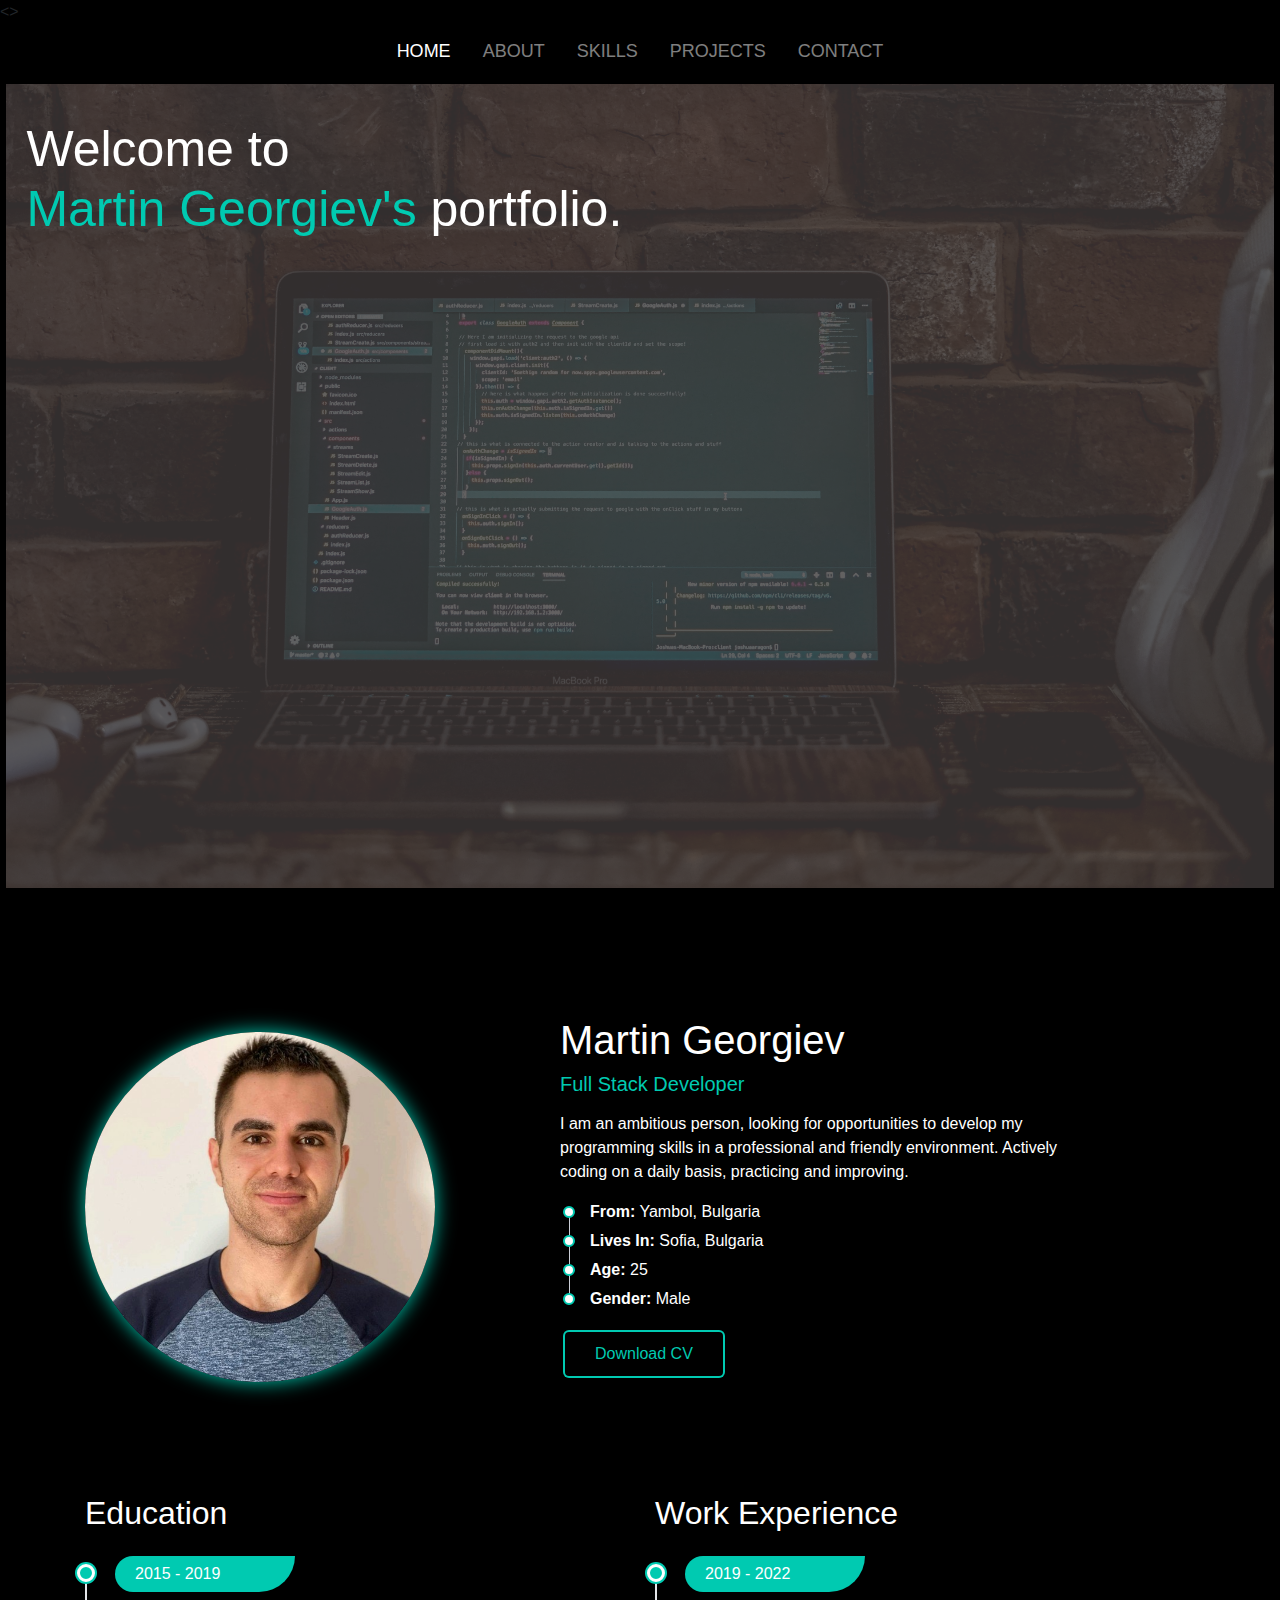
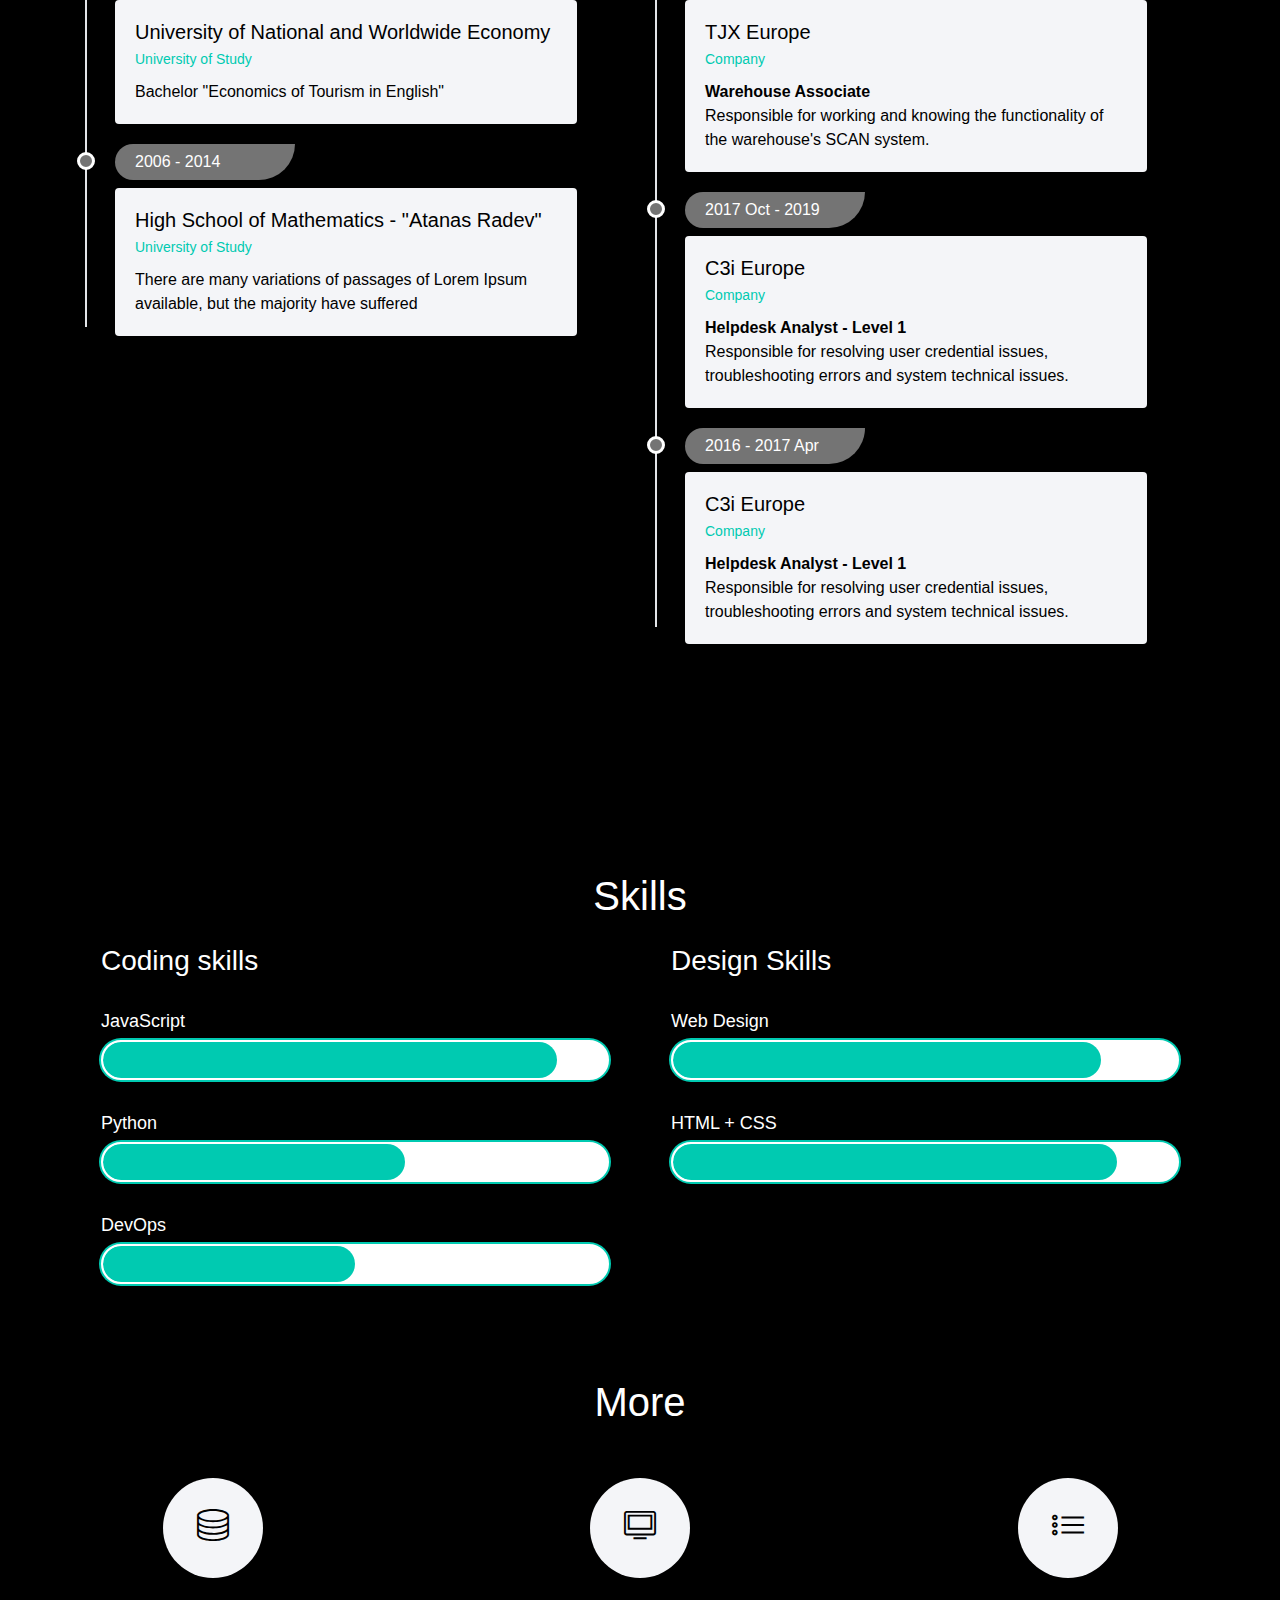
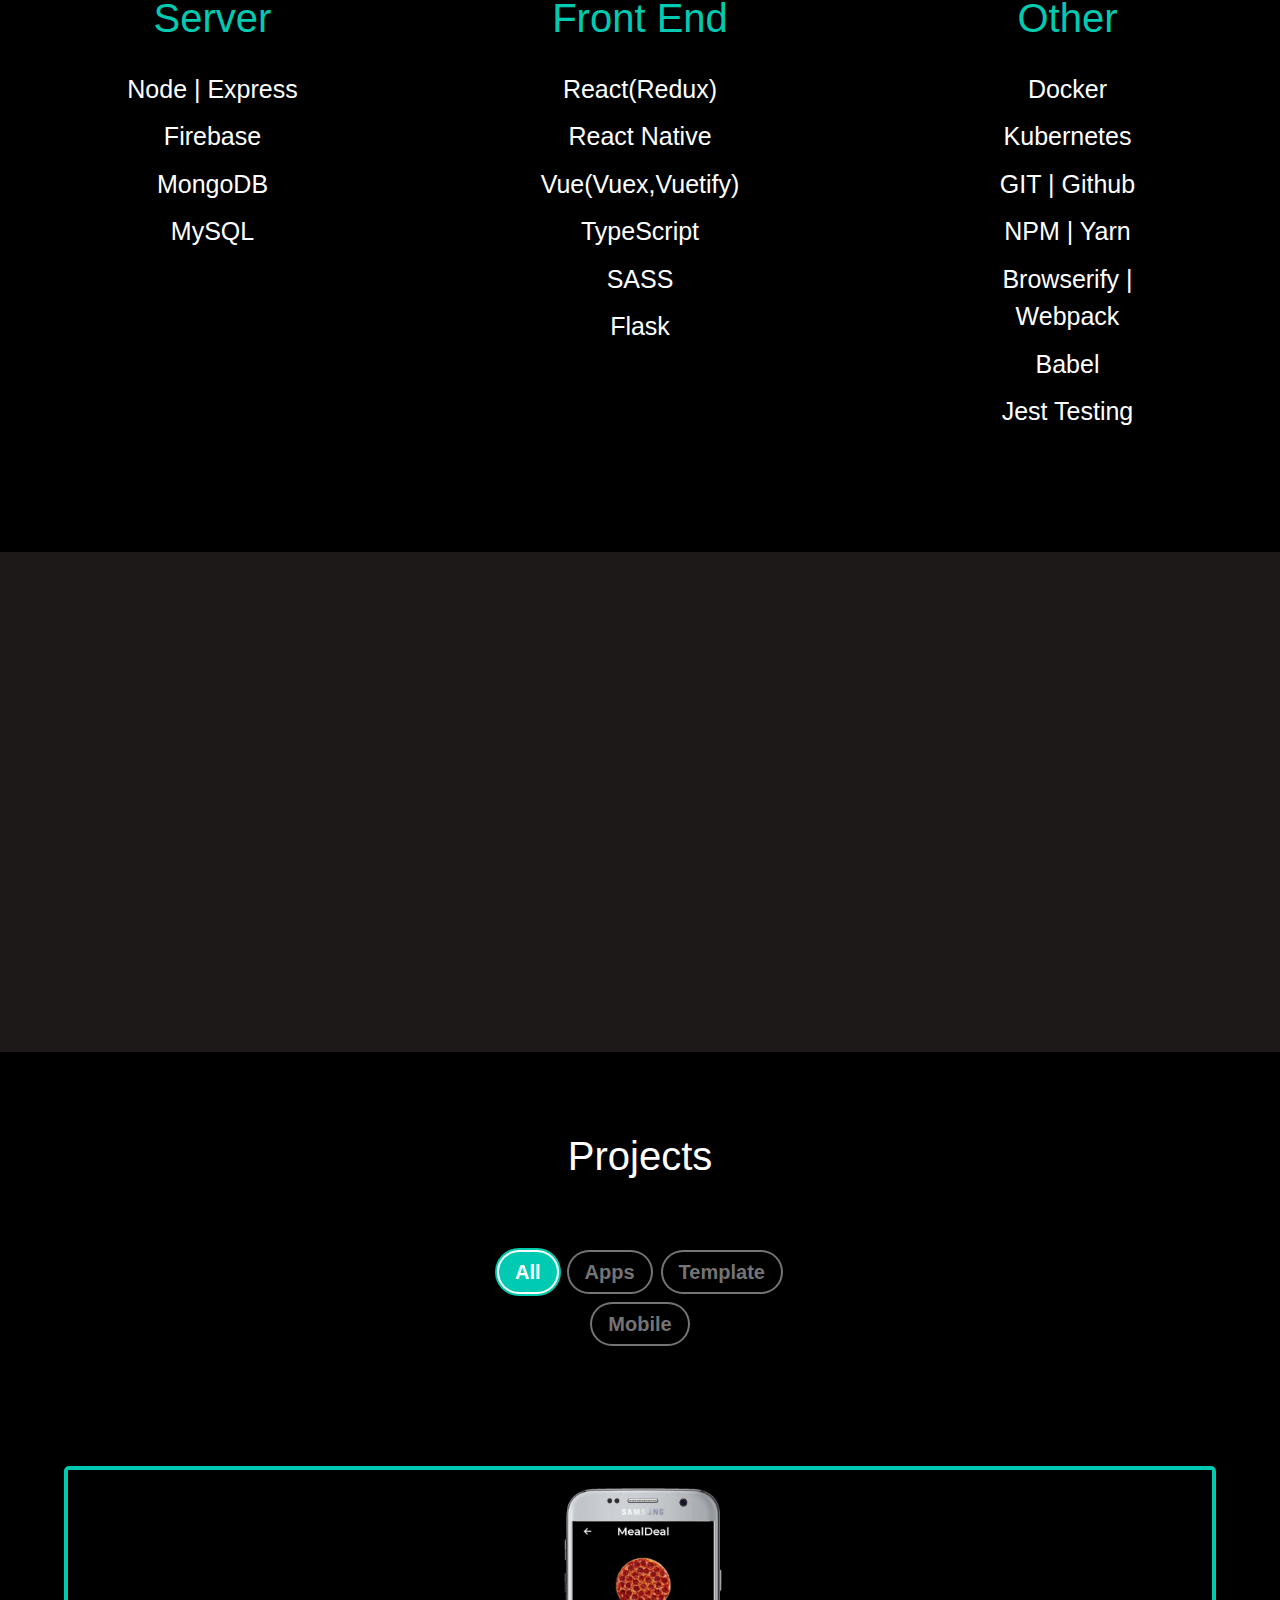
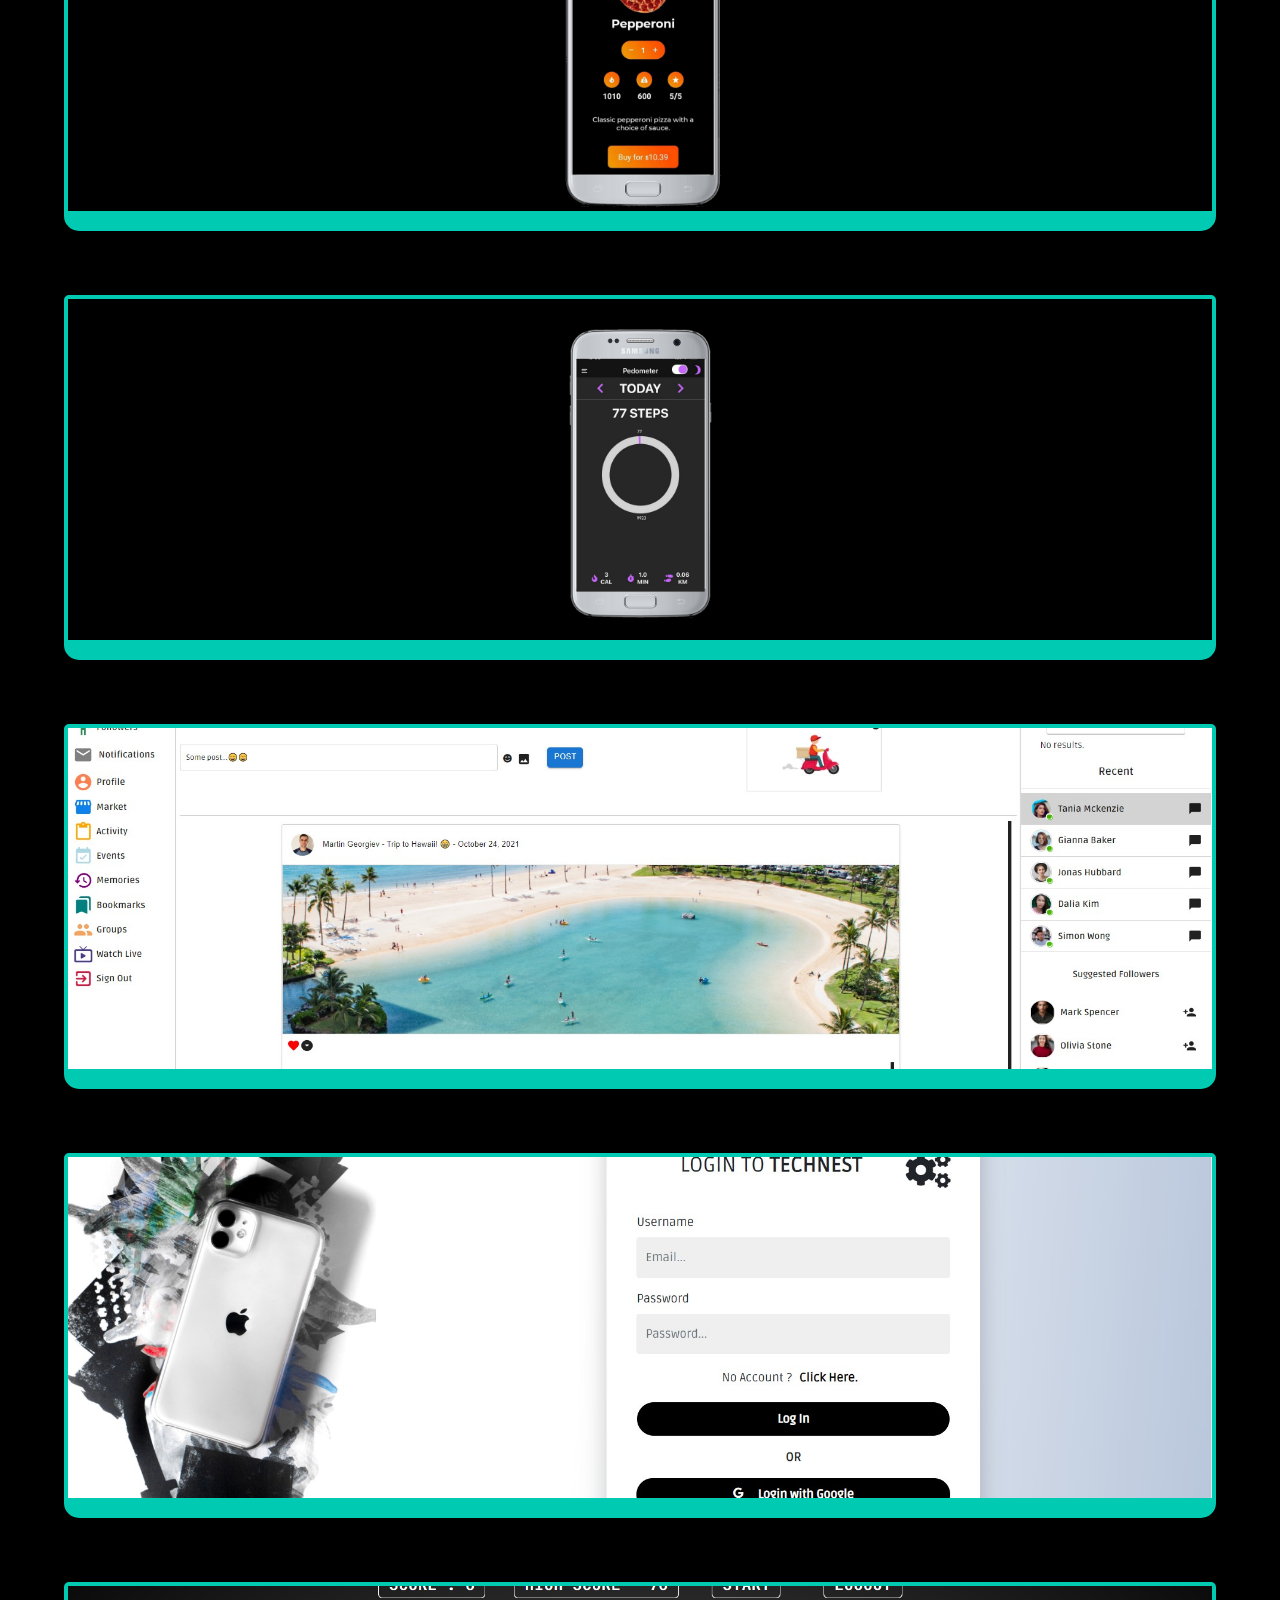
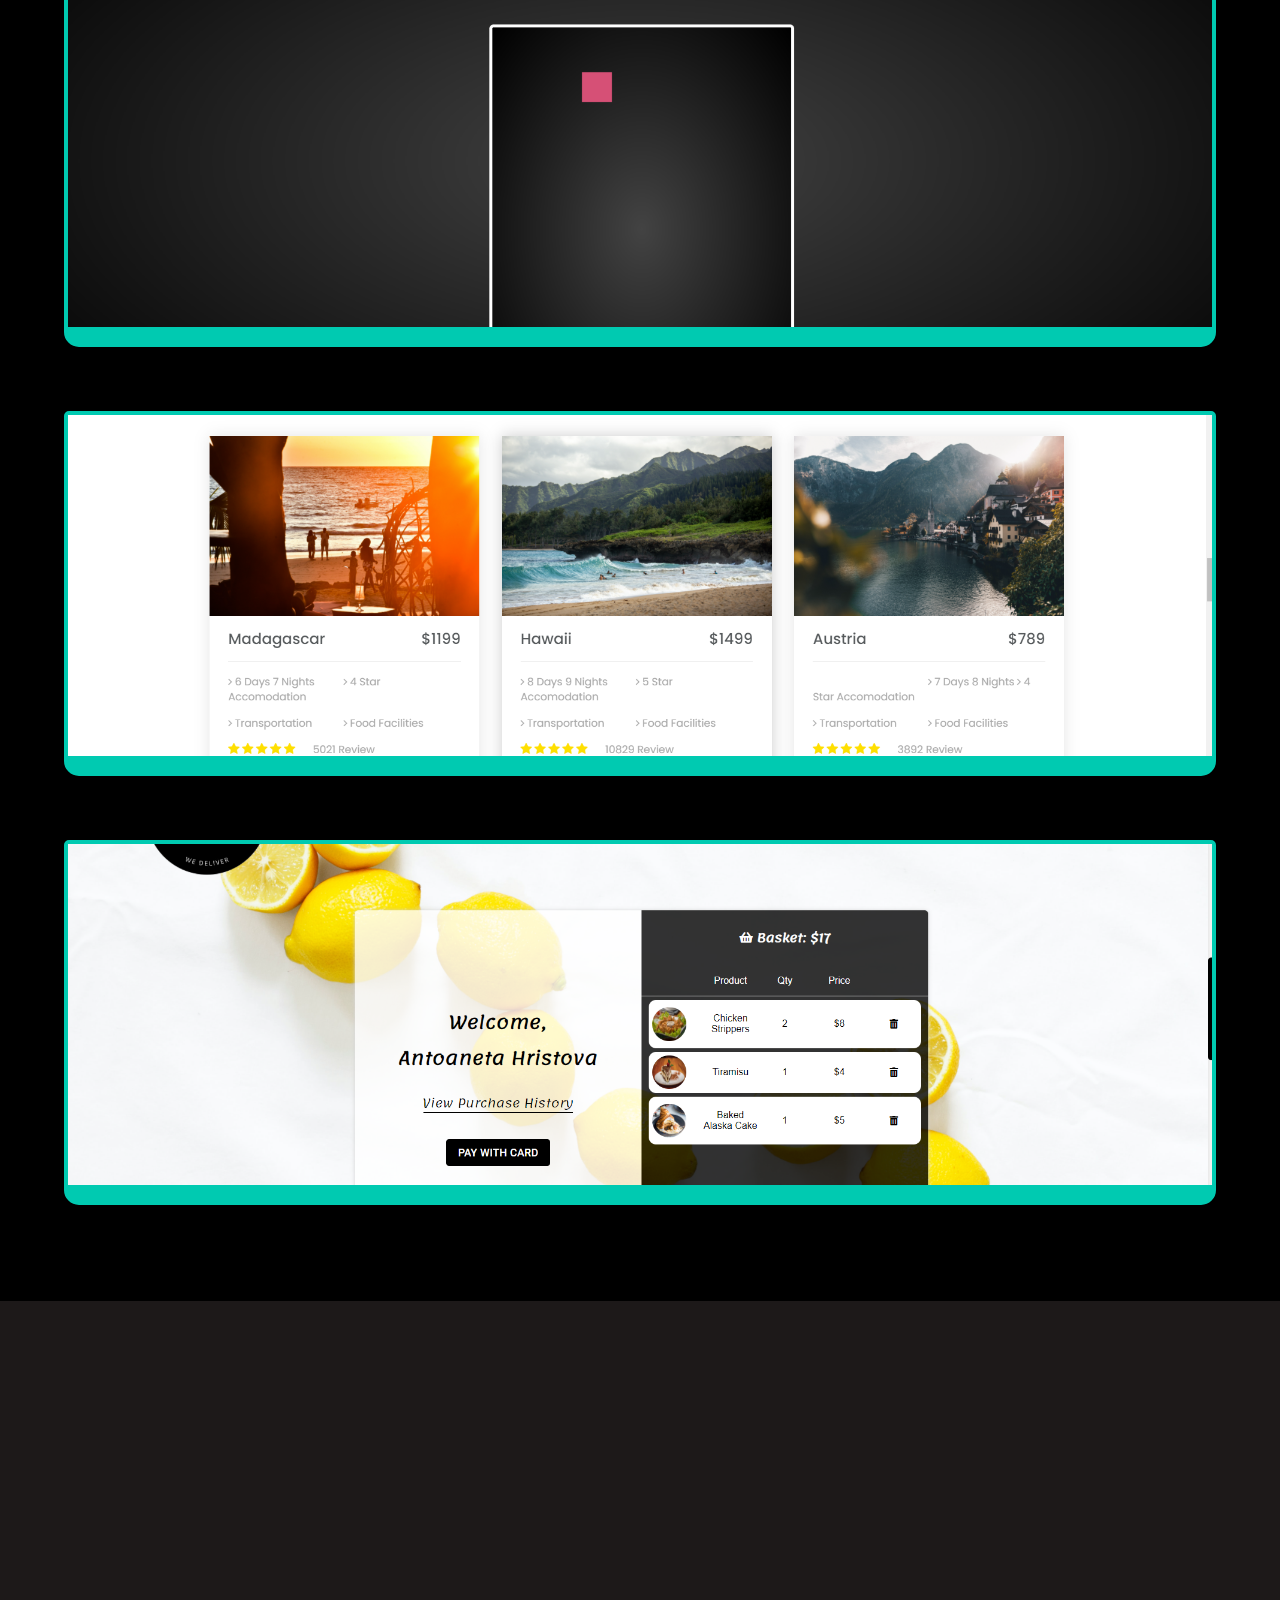
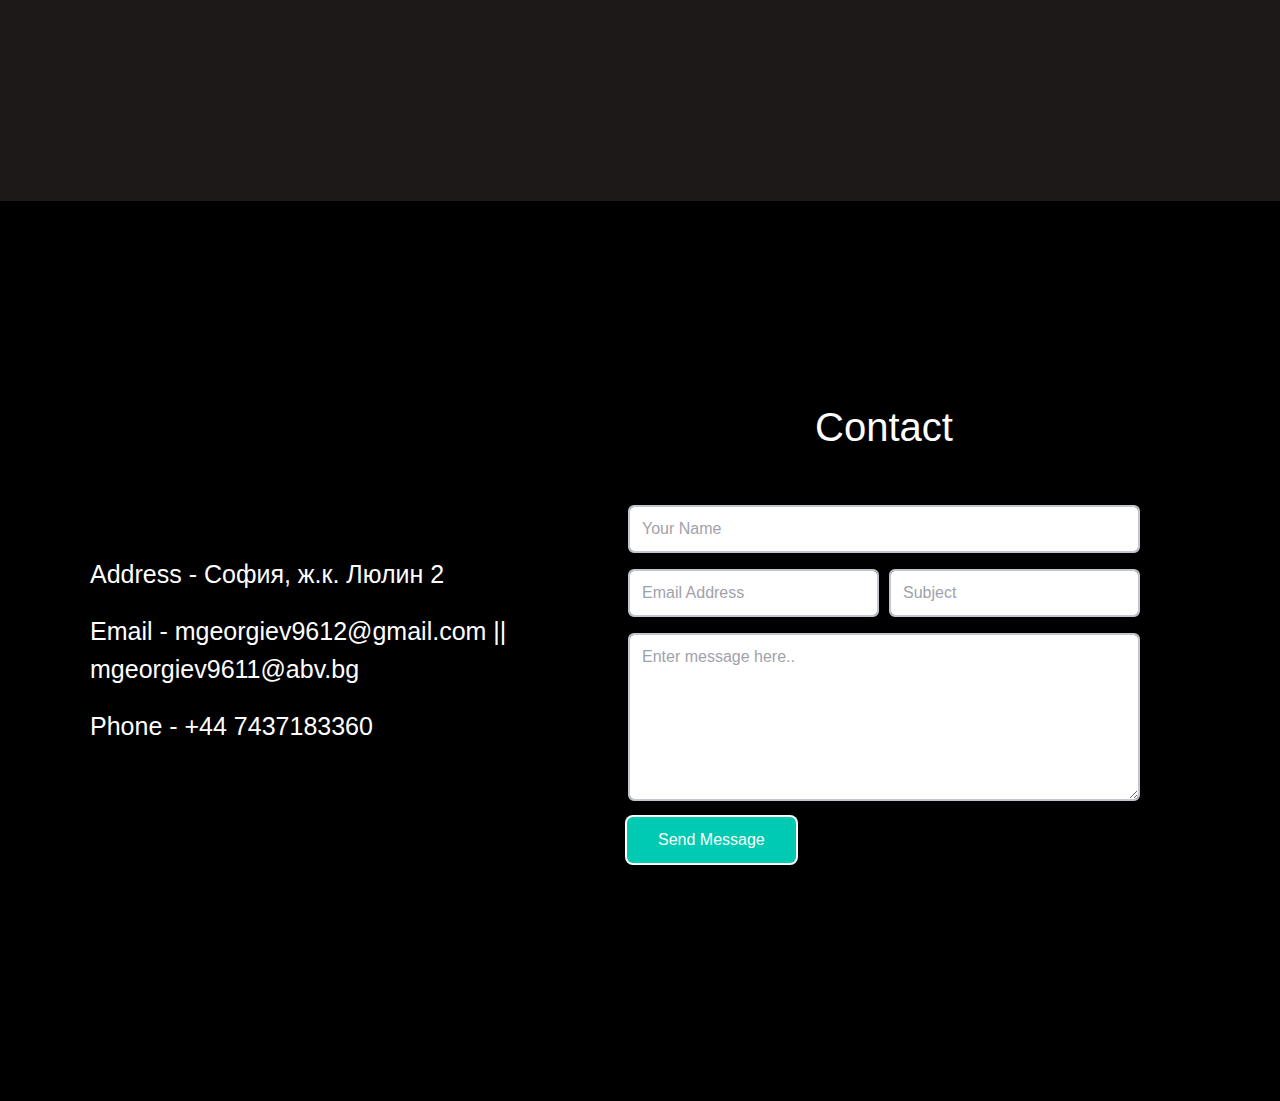
==== commit 095ca68a: "Update" ====
--- a/index.html
+++ b/index.html
@@ -204,21 +204,21 @@
                 <span class="caption">JavaScript</span>
                 <div class="progress" style="height:40px;">
                   <div class="progress-bar" role="progressbar" style="width: 90%; font-size: 20px; font-weight: bold;"
-                    aria-valuenow="75" aria-valuemin="0" aria-valuemax="100">90%</div>
-                </div>
-              </div>
-              <div class="progress-wrapper wow fadeInUp">
-                <span class="caption">HTML + CSS</span>
-                <div class="progress" style="height:40px;">
-                  <div class="progress-bar" role="progressbar" style="width: 88%; font-size: 20px; font-weight: bold;"
-                    aria-valuenow="75" aria-valuemin="0" aria-valuemax="100">88%</div>
+                    aria-valuenow="75" aria-valuemin="0" aria-valuemax="100"></div>
                 </div>
               </div>
               <div class="progress-wrapper wow fadeInUp">
                 <span class="caption">Python</span>
                 <div class="progress" style="height:40px;">
                   <div class="progress-bar" role="progressbar" style="width: 60%; font-size: 20px; font-weight: bold;"
-                    aria-valuenow="75" aria-valuemin="0" aria-valuemax="100">60%</div>
+                    aria-valuenow="75" aria-valuemin="0" aria-valuemax="100"></div>
+                </div>
+              </div>
+              <div class="progress-wrapper wow fadeInUp">
+                <span class="caption">DevOps</span>
+                <div class="progress" style="height:40px;">
+                  <div class="progress-bar" role="progressbar" style="width: 50%; font-size: 20px; font-weight: bold;"
+                    aria-valuenow="75" aria-valuemin="0" aria-valuemax="100"></div>
                 </div>
               </div>
             </div>
@@ -230,11 +230,19 @@
                 <span class="caption">Web Design</span>
                 <div class="progress" style="height:40px;">
                   <div class="progress-bar" role="progressbar" style="width: 85%; font-size: 20px; font-weight: bold;"
-                    aria-valuenow="75" aria-valuemin="0" aria-valuemax="100">85%</div>
-                </div>
-              </div>
-            </div>
-          </div>
+                    aria-valuenow="75" aria-valuemin="0" aria-valuemax="100"></div>
+                </div>
+              </div>
+              <div class="progress-wrapper wow fadeInUp">
+                <span class="caption">HTML + CSS</span>
+                <div class="progress" style="height:40px;">
+                  <div class="progress-bar" role="progressbar" style="width: 88%; font-size: 20px; font-weight: bold;"
+                    aria-valuenow="75" aria-valuemin="0" aria-valuemax="100"></div>
+                </div>
+              </div>
+            </div>
+          </div>
+          
         </div>
       </div>
       <div class="container">
@@ -283,6 +291,8 @@
               <div class="caption">
                 <h1 class="fg-theme mb-4">Other</h1>
                 <div class="list-group" style="color: white;">
+                  <div>Docker</div>
+                  <div>Kubernetes</div>
                   <div>GIT | Github</div>
                   <div>NPM | Yarn</div>
                   <div>Browserify | Webpack</div>
@@ -327,6 +337,7 @@
                   <i class="fab fa-android"></i>
                   <i class="fab fa-apple"></i>
                   <i class="fab fa-react"></i>
+                  <img class="redux_icon" src="https://img.icons8.com/color/50/000000/redux.png"/>
                 </div>
                 <div class="mb-3">
                   <button type="button" class="btn btn-project"><a target="_blank"
@@ -352,6 +363,7 @@
                 <div class="icon_container mt-2 mb-3">
                   <i class="fab fa-apple"></i>
                   <i class="fab fa-react"></i>
+                  <img class="redux_icon" src="https://img.icons8.com/color/50/000000/redux.png"/>
                 </div>
                 <div class="mb-3">
                   <button type="button" class="btn btn-project"><a target="_blank"
@@ -378,6 +390,7 @@
                   <i class="fab fa-node-js"></i>
                   <img class="firebase_icon" src="https://img.icons8.com/color/48/000000/firebase.png" />
                   <i class="fab fa-react"></i>
+                  <img class="redux_icon" src="https://img.icons8.com/color/50/000000/redux.png"/>
                   <img class="mongo_icon" src="https://img.icons8.com/color/48/000000/mongodb.png" />
                 </div>
                 <div class="mb-3">
@@ -404,6 +417,7 @@
                 <div class="icon_container mt-2 mb-3">
                   <i class="fab fa-node-js"></i>
                   <i class="fab fa-react"></i>
+                  <img class="redux_icon" src="https://img.icons8.com/color/50/000000/redux.png"/>
                   <img class="mongo_icon" src="https://img.icons8.com/color/48/000000/mongodb.png" />
                 </div>
                 <div class="mb-3">
--- a/assets/css/virtual.css
+++ b/assets/css/virtual.css
@@ -1474,8 +1474,13 @@
     font-size: 25px;
 }
 .jquery_icon,.mongo_icon{
-    height:50px!important;
-    width: 50px!important;
+    height:48px!important;
+    width: 48px!important;
+}
+.redux_icon{
+    height:42px!important;
+    width: 42px!important;
+    margin: 0 10px;
 }
 
 .projects_container {
@@ -1546,8 +1551,8 @@
 	color: #68A063;
 }
 .icon_container .mongo_icon{
-	height: 36px;
-	width: 36px;
+	height: 45px;
+	width: 45px;
 	margin: 0 7.5px;
 	margin-top: 2px;
 }
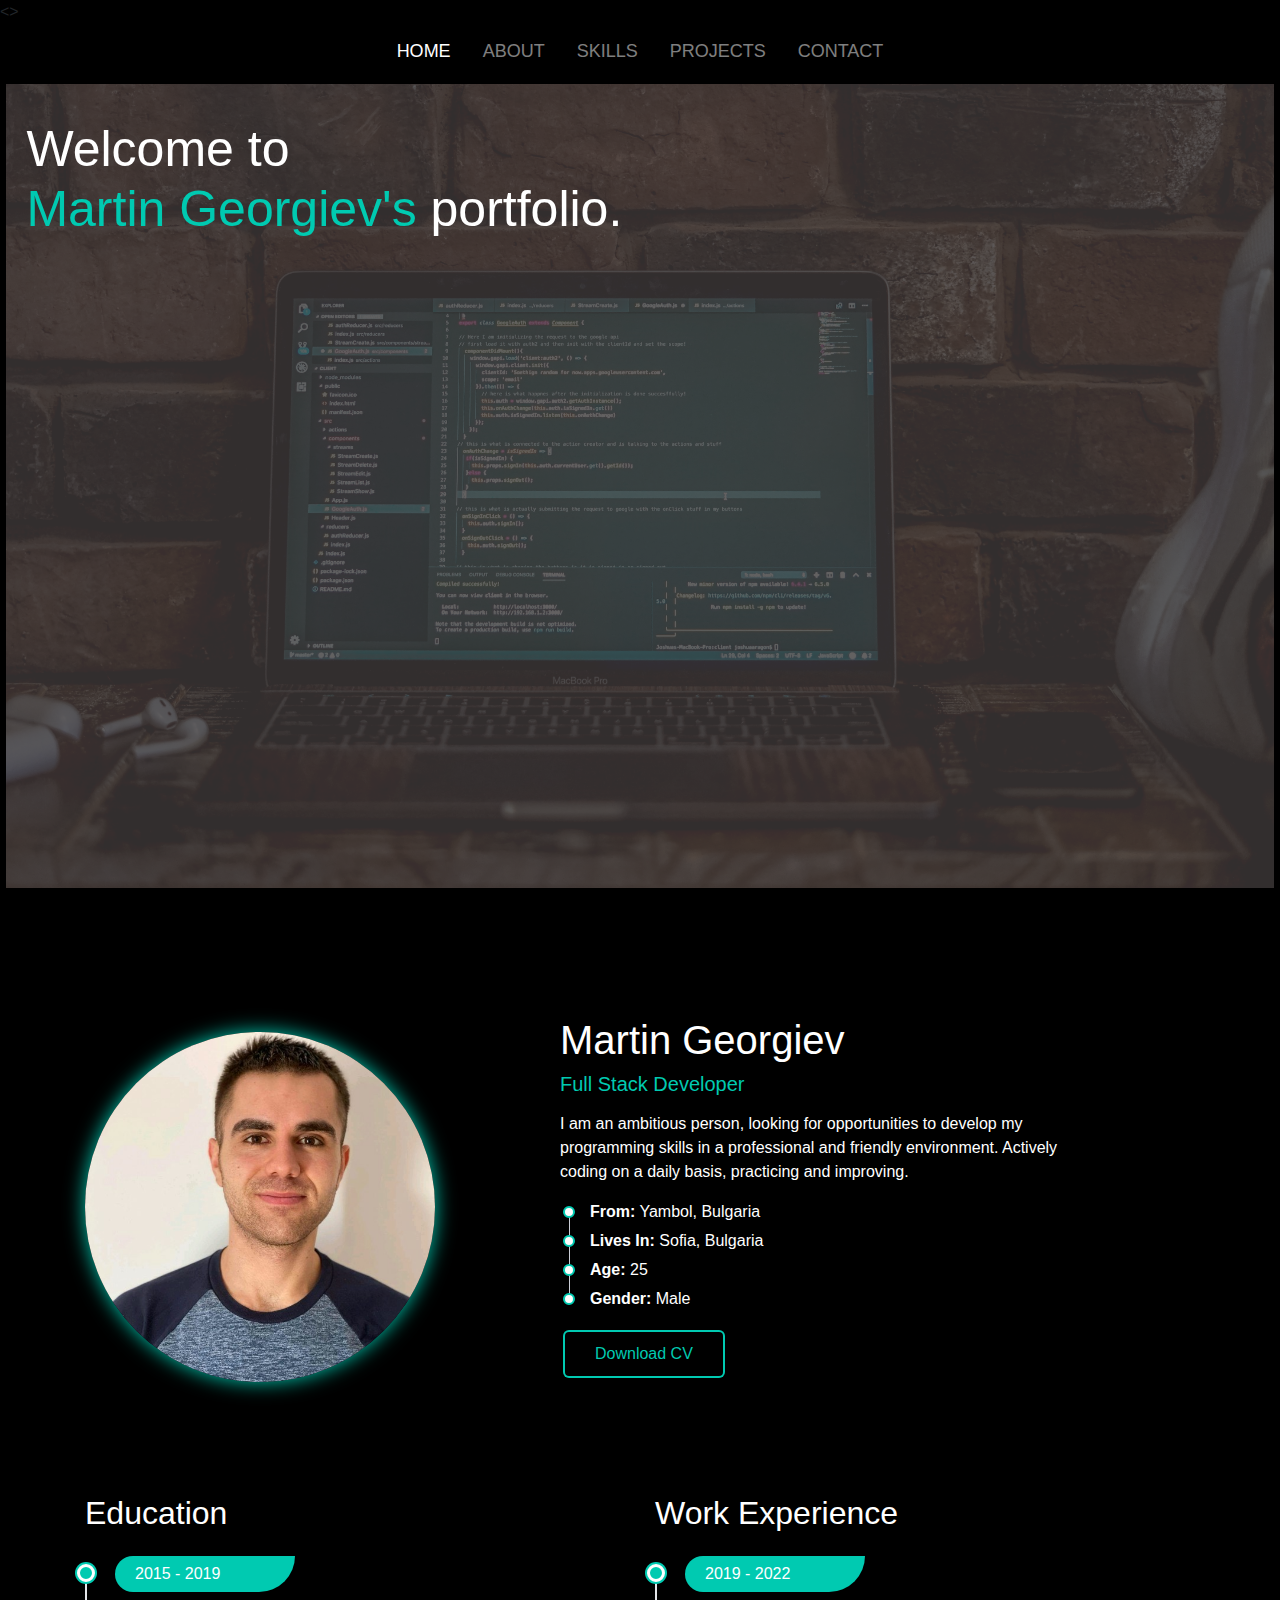
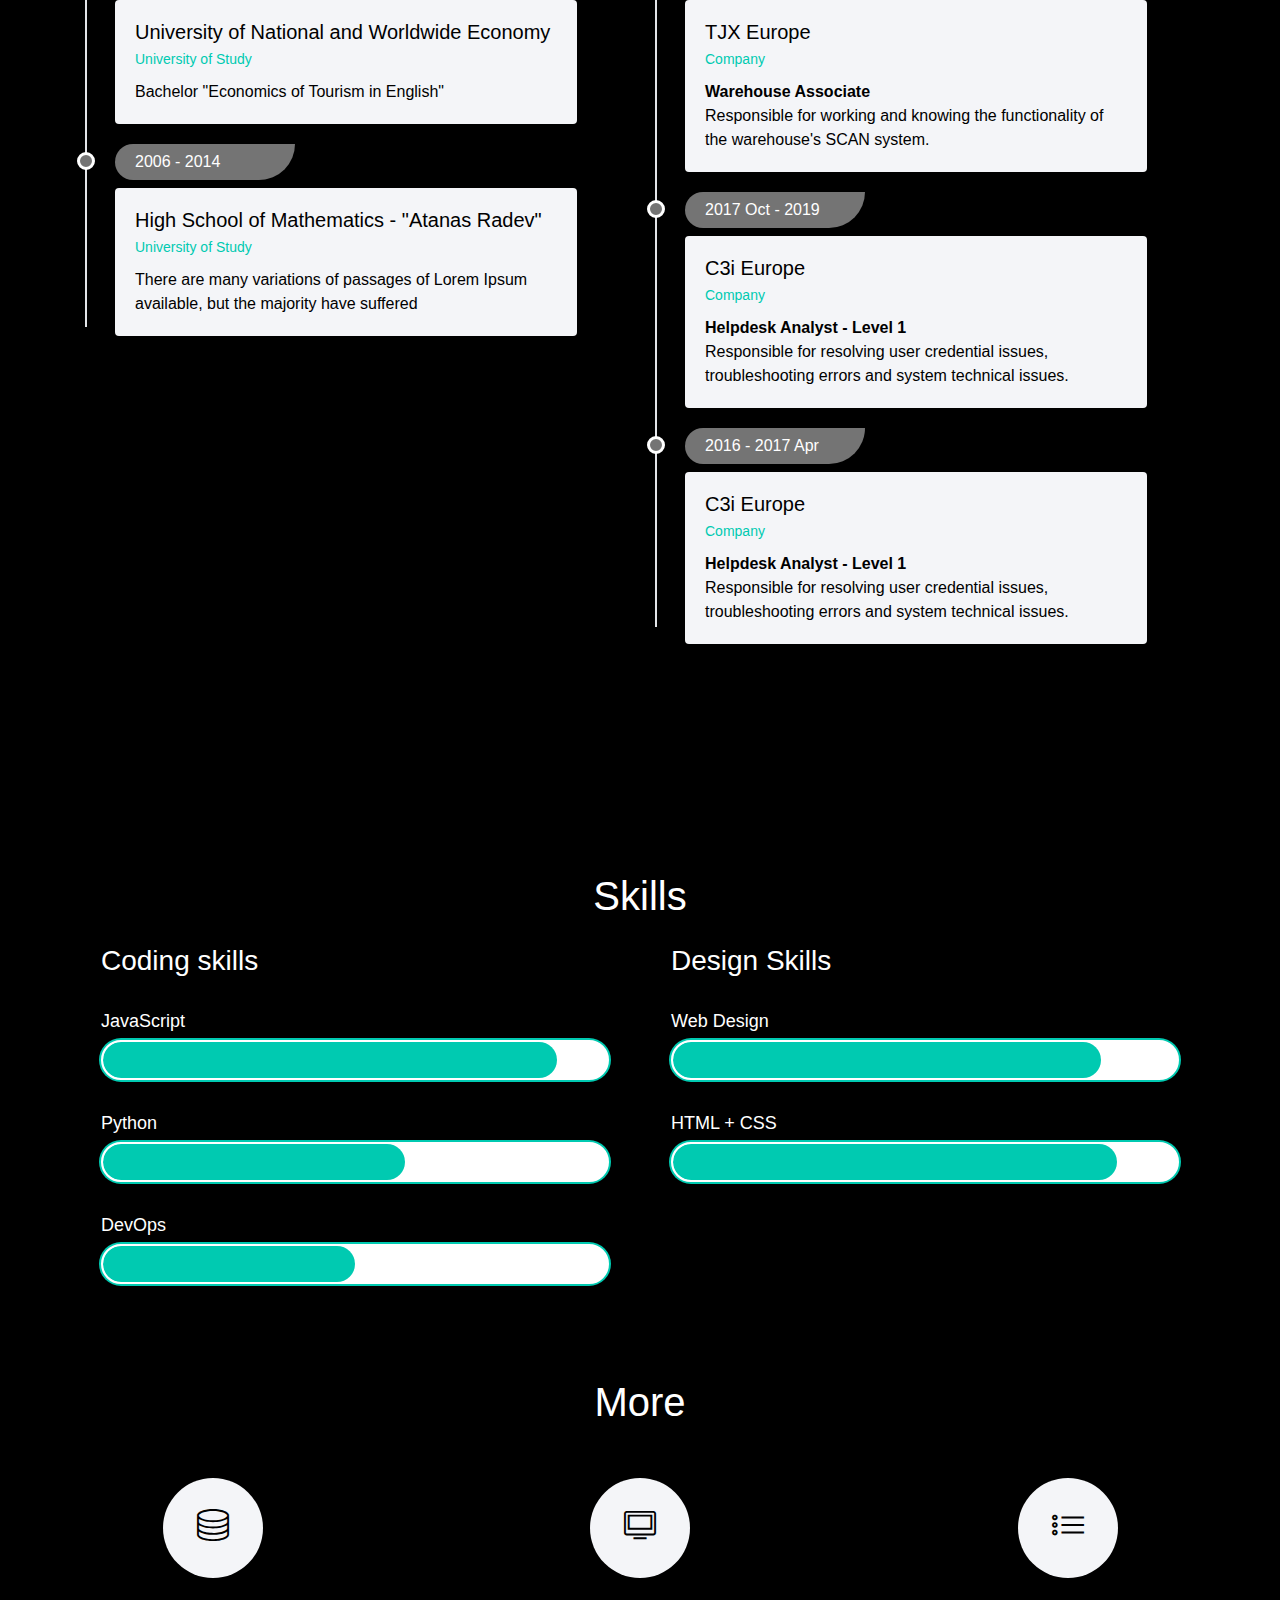
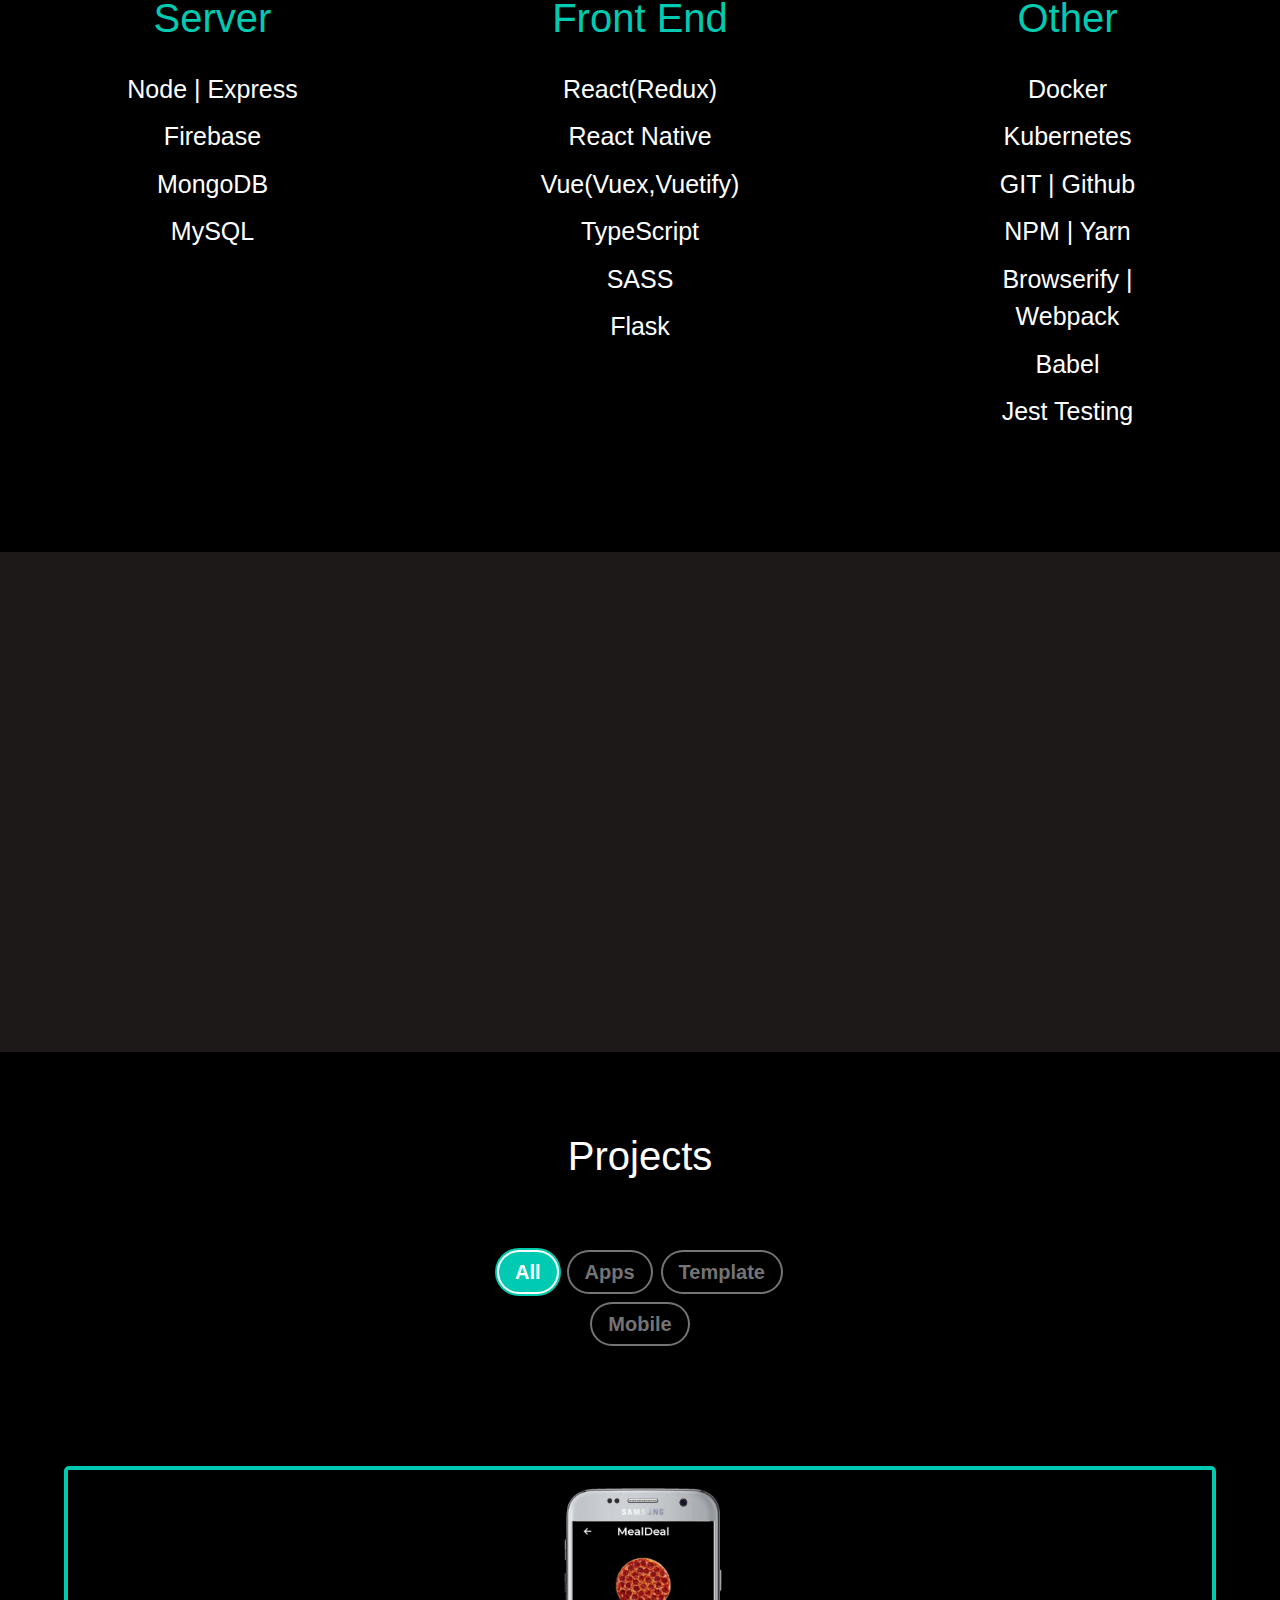
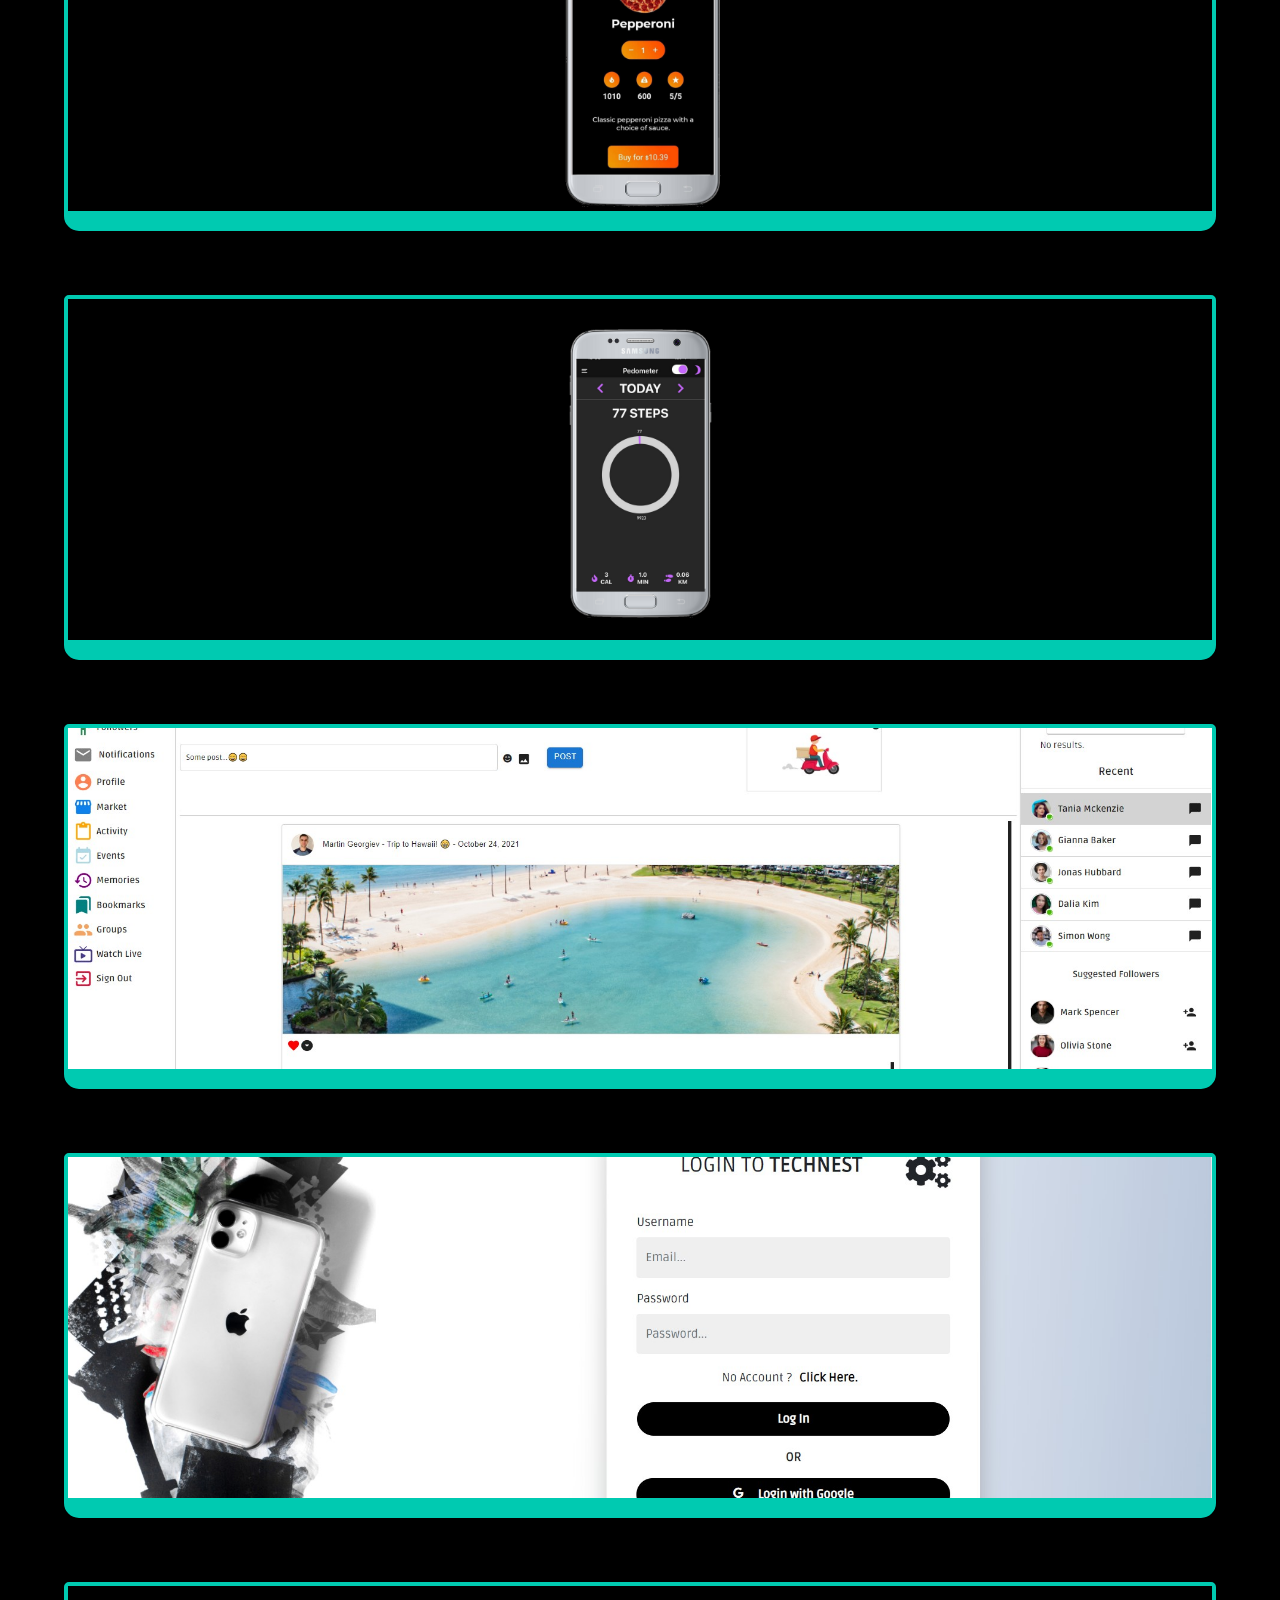
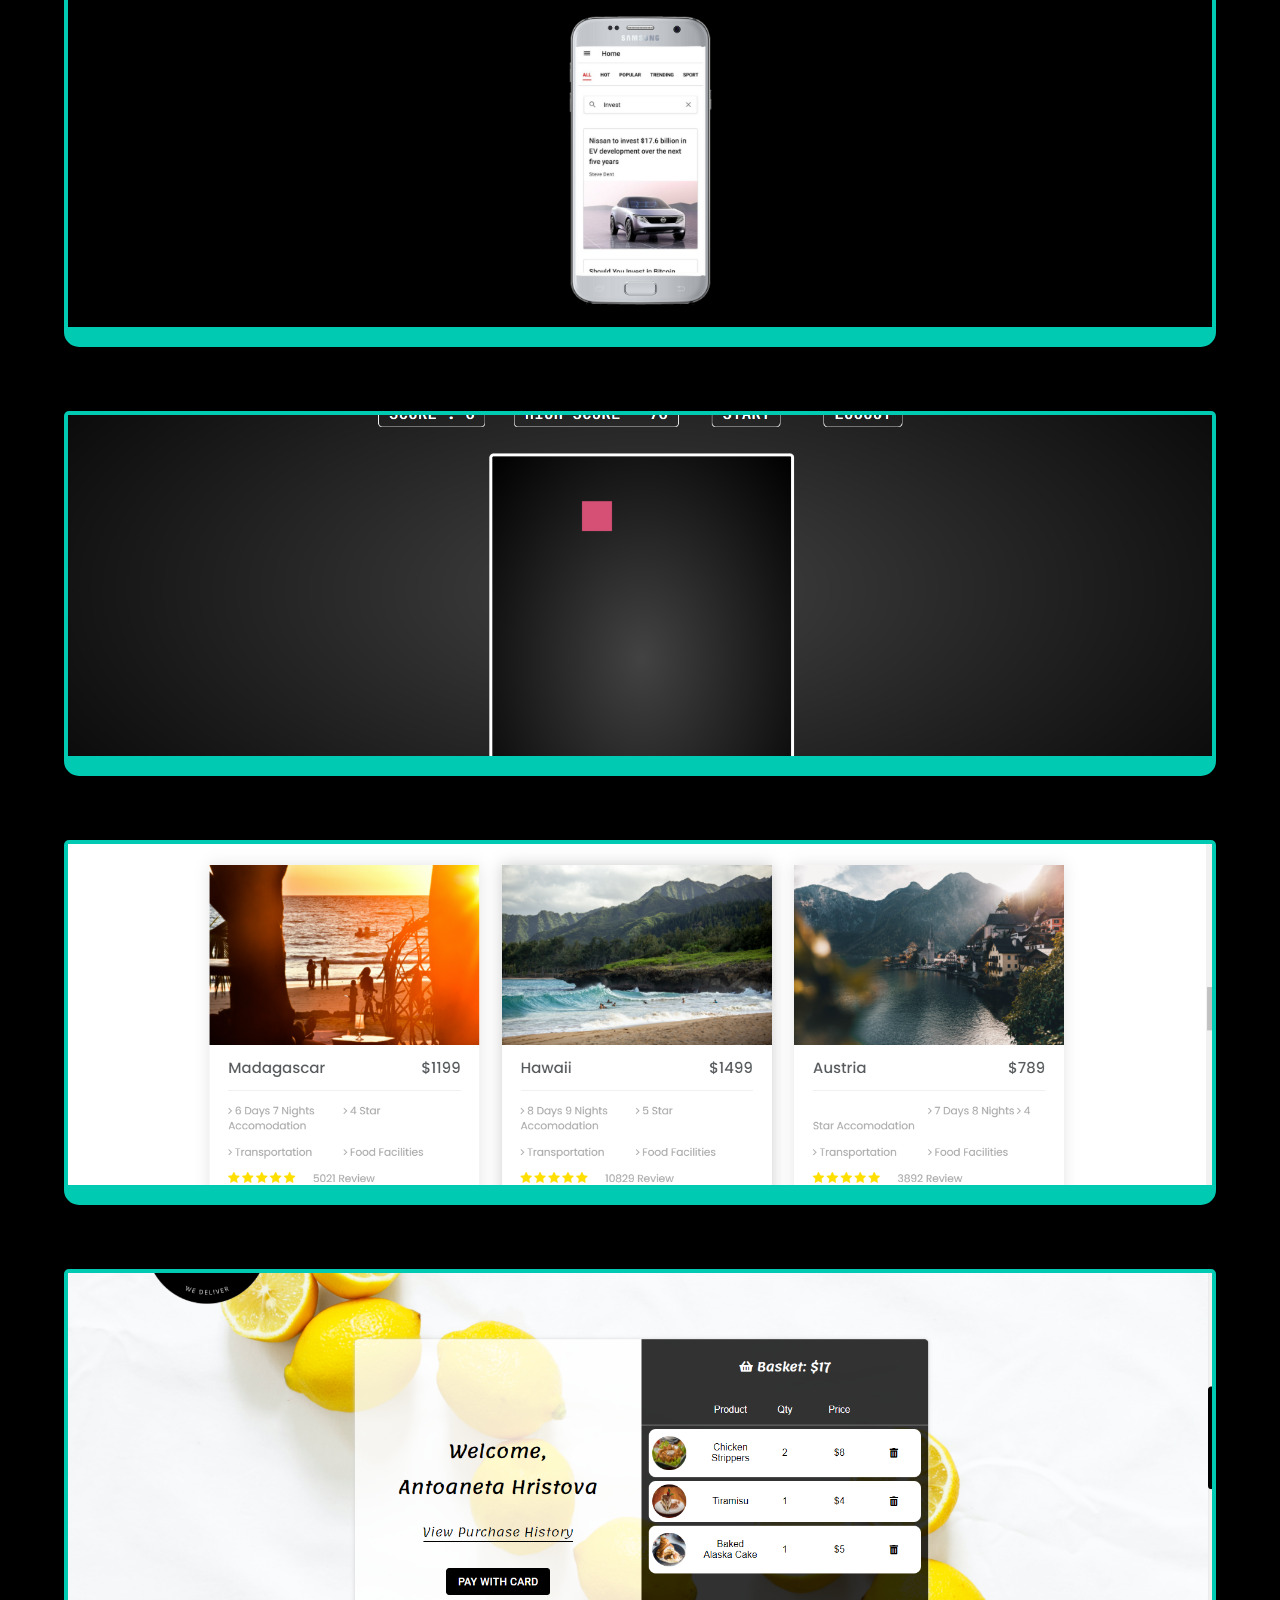
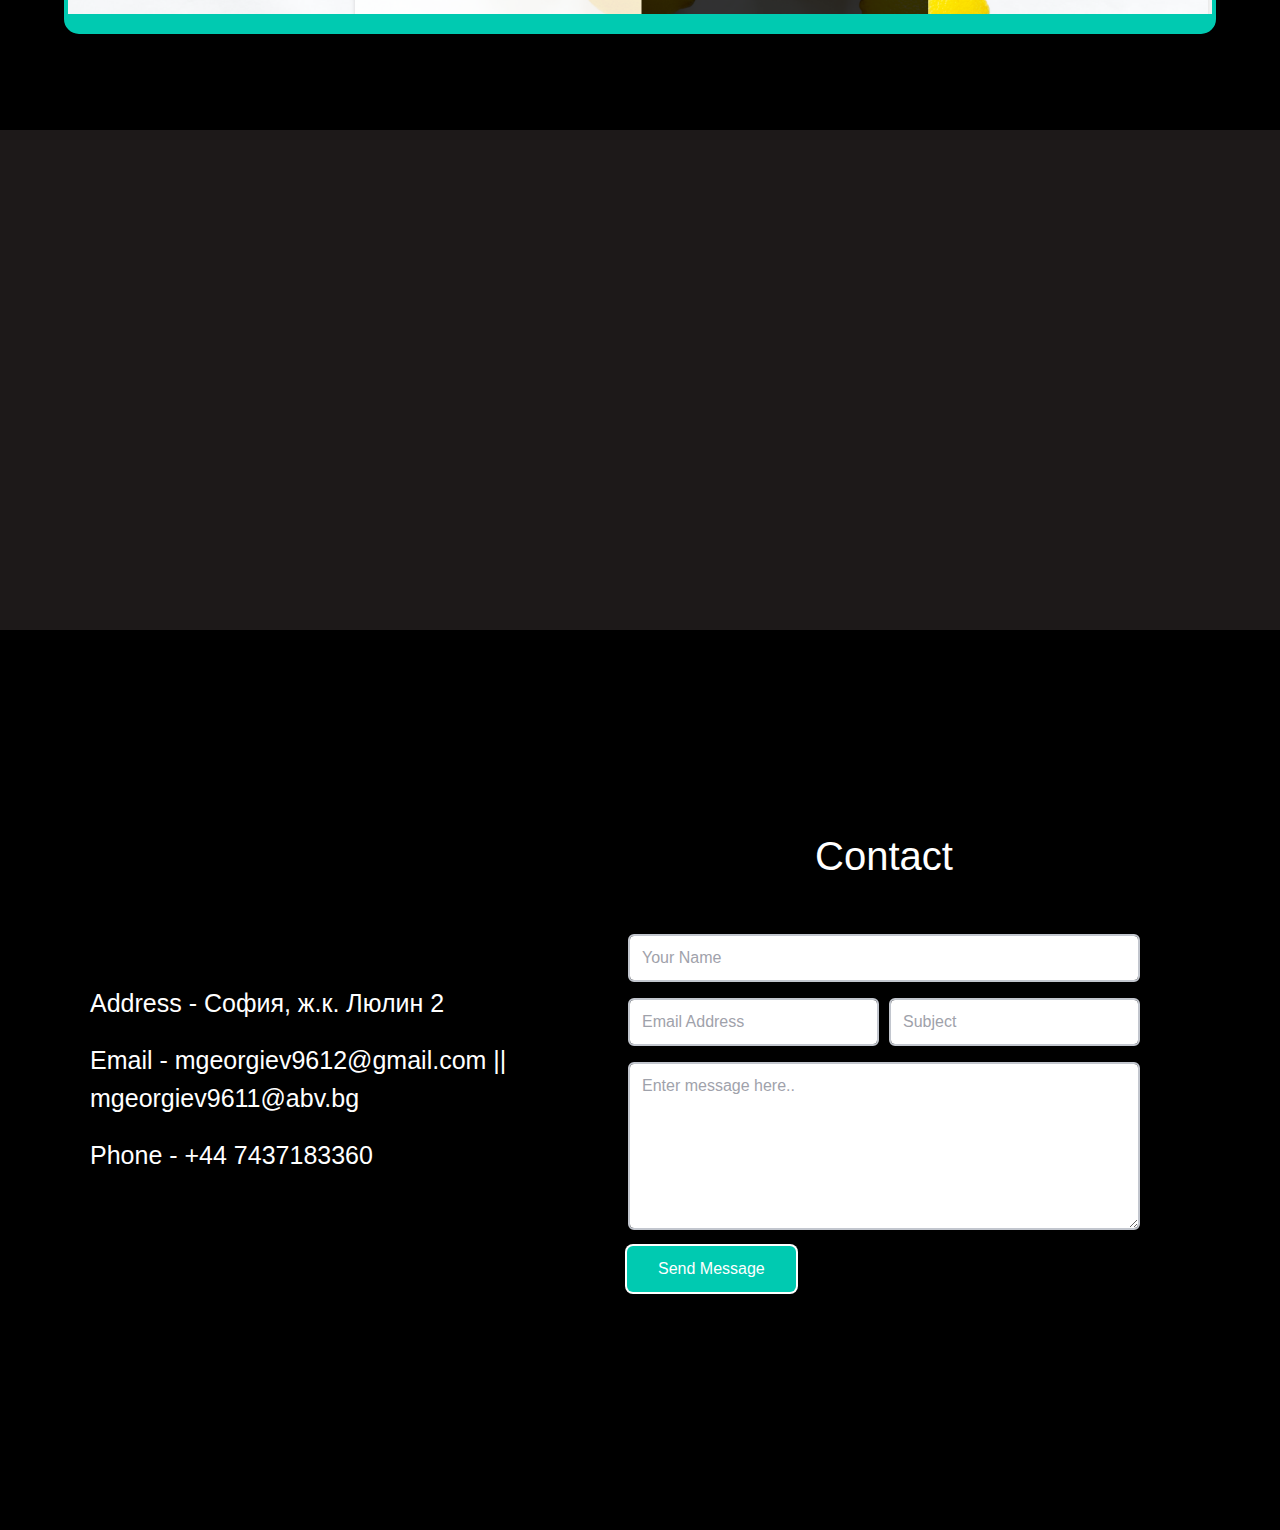
==== commit 93971204: "News-App" ====
--- a/index.html
+++ b/index.html
@@ -431,6 +431,33 @@
             </div>
           </div>
         </div>
+        <div class="grid-item animate-grid-item ios wow zoomIn">
+          <div class="img-place" data-caption="<h1 class='fg-theme'>Mobile Travel App</h1> <p>Travel, Discovery</p>">
+            <div class="project-image" onclick="getType('news')" data-toggle="modal" data-target="#exampleModal"
+              style="background-image: url(./html/images/prettyPhotoImages/news/4.png);background-size: contain;"></div>
+            <div class="img-caption">
+              <div>
+                <h4 class="fg-theme">News App</h4>
+                <p>Media, News App</p>
+              </div>
+              <div>
+                <div class="icon_container mt-2 mb-3">
+                  <i class="fab fa-android"></i>
+                  <i class="fab fa-apple"></i>
+                  <i class="fab fa-react"></i>
+                  <img class="redux_icon" src="https://img.icons8.com/color/50/000000/redux.png"/>
+                </div>
+                <div class="mb-3">
+                  <button type="button" class="btn btn-project"><a target="_blank"
+                      href="https://expo.dev/@mgeorgiev9611/news-app"><i class="fas fa-star"></i> View Project</a></button>
+                  <button type="button" class="btn btn-code"><a target="_blank"
+                      href="https://github.com/mgeorgiev96/news-app"><i class="fas fa-code"></i> View
+                      Code</a></button>
+                </div>
+              </div>
+            </div>
+          </div>
+        </div>
         <div class="grid-item apps animate-grid-item wow zoomIn">
           <div class="img-place" data-caption="<h1 class='fg-theme'>Mobile Travel App</h1> <p>Travel, Discovery</p>">
             <div class="project-image" onclick="getType('tetris')" data-toggle="modal" data-target="#exampleModal"
